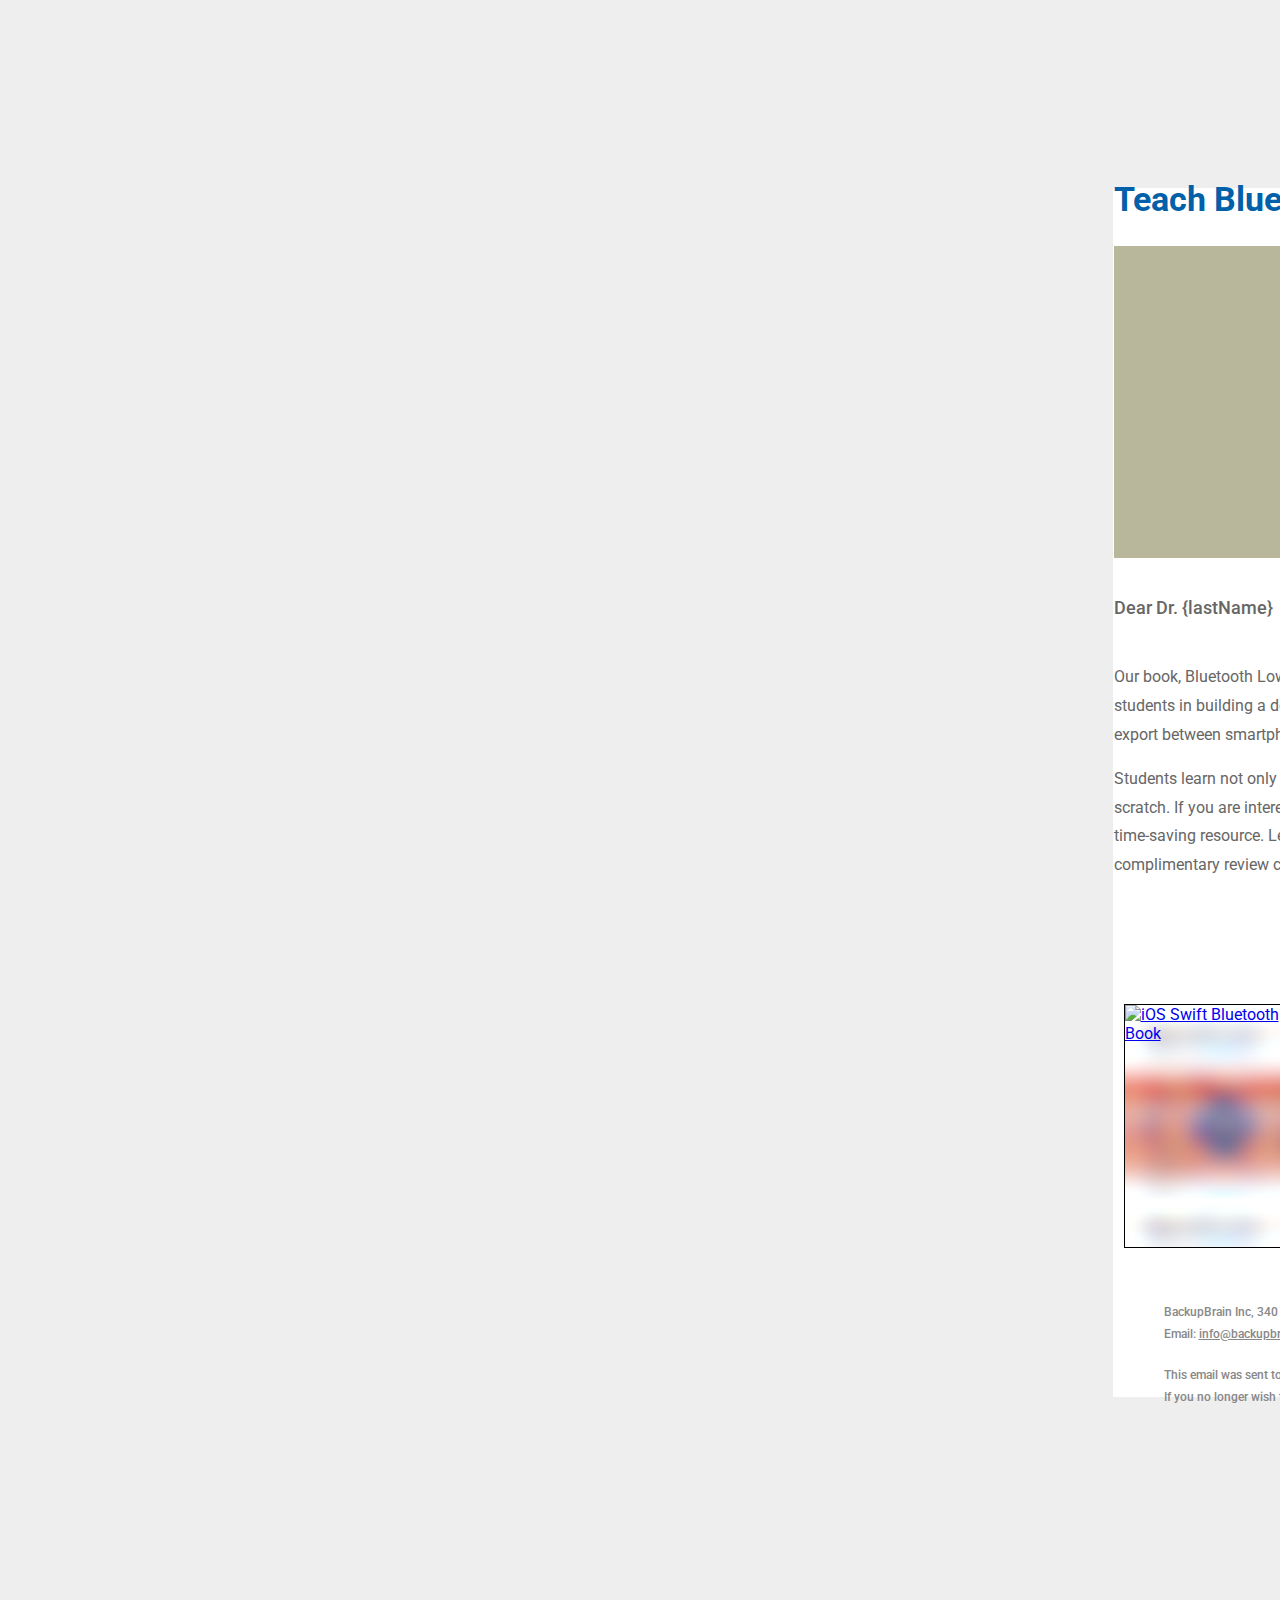
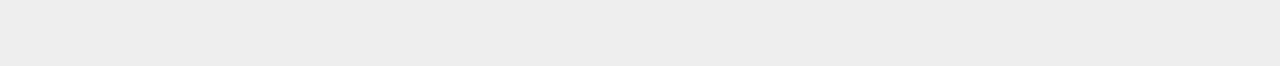
==== index.html @ 818c1b59 "almost" ====
<!DOCTYPE html>
<html>
  <head>
    <meta name="viewport" content="width=device-width, initial-scale=1" />
    <!-- <link rel="stylesheet" href="assets/styles/screen.css" /> -->
    <title>Teach Bluetooth Low Energy</title>
    <style>
      /* Import fonts */
@import url("https://fonts.googleapis.com/css2?family=Roboto&family=Roboto+Condensed:wght@700&display=swap");

/* Define fonts and universal styles */
* {
  font-family: "Roboto", Helvetica, Arial, sans-serif;
}
img {
  -ms-interpolation-mode: bicubic;
}

/* Body and page strictures */
body {
  background-color: #eee;
  min-height: 100vh;
}

.container {
  margin: auto;
  padding: 60px 0px;
  max-width: 650px;
}

.body {
  background-color: #fff;
  color: #666;
  margin: 0px 0px 40px 0px;
  padding-bottom: 10px;
}

.footer {
  color: #888;
  font-size: 0.7rem;
}

.message-body {
  padding: 30px 0px 20px 0px;
}

.padded-block {
  padding: 10px 50px;
}

.call-to-action {
  padding: 15px 0px 20px 0px;
  text-align: center;
}

/* Text styles */
/* h1 {
  font-family: "Roboto Condensed", Helvetica, Arial, sans-serif;
  color: #0060a9;
} */

p {
  margin: 0px 0px;
  margin-bottom: 15px;
  line-height: 1.8;
}
p:last-child {
  margin-bottom: 0px;
}

/** Links and buttons */
.footer a {
  color: #888;
}

/* .button {
  text-decoration: none;
  background-color: #17bec4;
  color: #fff;
  display: inline-block;
  padding: 15px 60px;
  cursor: pointer;
} */
.button:hover {
  background-color: #0e8f94;
}
.button:active {
  background-color: #025457;
}

/* Hero image */

/* .hero {

} */

/* Books */

/* .books {
  padding: 20px 0px 30px 0px;
  display: flex;
  flex-direction: row;
  justify-content: space-between;
} */

/* .book {
  aspect-ratio: 35/44;
  border: 1px solid #000;
  width: 30%;
  background-repeat: none;
  background-size: contain; 
}

/*
This trick loads a small blurry image as the background-image
while we wait for a larger image to load.
This technique is called a "blur hash"
*/
.book-ios {
  background-image: url("data:https://github.com/soricine/email4book/blob/main/4-4.png?raw=true;base64,iVBORw0KGgoAAAANSUhEUgAAACAAAAAgCAYAAABzenr0AAAAAXNSR0IArs4c6QAABylJREFUWEedV02PHVcRPXU/unvG37GdP8uOBUhZQVZJECKBBQjECvEHECsW7PgDJDJy7Iwdj2fmdd97q9Cp6h7bbJD8Rlf95nX3rVOnqk7VFTMzfOSHL8pHvnu8Jh8DQAEcqA8AvH4MmA8AcONuCjOFiCHJsamA91TFlxvnPRHIbpk88g7/zSIo7uL/g2QQs2H0p/[base64]/g4ykPMJX4TaytkT1DMfrAGAom5f4YZKfZAQRxvjwEBLcXm3hmE3CUb6LxvUzdlm9JU0GZkTYPwbN/+29MIqXxXQcC4a1eRf17nkUVcLG6PBmPmrcjK/ar68jhskWieq3uxglg+8ffPQrvABzoInj00jx5BNbdifA6AakIJEc1+Ifg1BMr6PXyCABepjsAYf0nMmWQt3/+rYdAh0G7Yqg6PZZZAoBRiNw475uD8CDSMAHU7DrBPEmsBrLABCZqssm/3TivHkihxhgkKeT1Fz8z974pRhvoNASDFgFqgHAP+PvKZwxjiFeClgKroXYlCaoZKhTFQkm5HMJ7ALx2PEcMKRnk5ec/CQCboq+sAkUnI2SgkmKG20AZG5thW4FTS7gZBasUaM4oOWHJwHlWnOWBKSlKdnF4jwHGMUqSCprJIPPn+y9/yt7jm7dV0dxDgzLBSFOJzOYzVOjrLeFyTXizFVyN7LpQk+BuMTyYDPcmxfmkqNWQCIIQ3IB5fiRQwhNS3kP3/He/9NzoDWj0sEU1eBJlQ07MOkE3walnXG4Jr7eEizXhsgmaCiYB7hfg0Qw8XIB7i2GZFTVHwzkAEIfYOwDeS/7zx187gNaBtRFI6ABltYgiJTKXsFrBZS9hnCCa4crZAioEd4rg4ZzwcBE8ODPcWxRLGSjiDSCSfIRqUB/YY7xRPvvTN8Yut3XG1jwEYh0VA5VZmgTNSPeEV63ihy3jVQMu+0Ab6oqZIZhzxp2p4OGS8OjM8HBR3K0dk3QH0DvQe3RTT69svuS73//[base64]/hkGbg7Nc8BastpFayrAIMDi+LO1HE2Dch3X35mRMgRYKUOdG46kIsi18iBrgU3a8Wbm4qLU/E8uBiCSwCbBKX3xfC4Gj6dFU/OFfeXjoUGEHm1rkBbo3POxXA+K5ZJIc9+9XOvEj60beotmRMSWEKFahUa3yg+a8GbteJiq3g5Cl5Zwo2xCgyP0sCnpePpMvDobODOElpAKfK9V3MVpVzPPjEJpgmQ519/5kpImtqm2DgTUBmPhpFYhHDqWs+4bhVv+oSLUfF6FJyUE7DigXQ8rh2fzD1KcDZvVgTAvb28CcCH1oQ6ZZSaIC/+8HnoRFds20Br6ok4jqYhMWhQj1QzmhZca8VbrbjS4kJEzTjDwL0ycLcqzmdDpXc5BhY2ODY6DuA+PVEDODGXDLn4yzc7AwTQ0QhiDKju46cYCjudjyYcxQo6MjbLaPzfxDtggWESw1SAWoFSBImNTNiRzcUtBteYsKhC3kV//NtfHQBj37bu54LeORMGAB4ykiRfHK+pC5yGKM/RXKPl0xJ1zs8LHMk4EbGR8dGjI0Y72A82ceqRq3/9MwC0jq2RgYaxAzg6V0oZSWK+99PQfh5gk9onO1c4TksE58OKdzxeY4A5gCrZiBYVc9T6/NkeghHe+8mIo88+lLJzJXauAMCGuk9kMdPdbn4czOK0RMNxejpOaJThCIf/HVPTaM0B0GuGoLf3APgGbJ27cclxTDuo3/04BtO9ccbAQXrJlAPYw+VOH8b3jnuM5YMH08FuSOnsvrWPWcxYAti59OfYvvcr96QNcsMDKRe7HAGEuQ+v/zul/xd+BgjkuL7amwAAAABJRU5ErkJggg==");
}

.book-android {
  background-image: url("data:https://github.com/soricine/email4book/blob/main/3-3.png?raw=true;base64,iVBORw0KGgoAAAANSUhEUgAAACAAAAAgCAYAAABzenr0AAAAAXNSR0IArs4c6QAACApJREFUWEedl7uObFcRhr9aa+1LX6Zn+syRQAKByEmRiYh4AZAIICVzQMAD8DYIiQADhsgQWDKChMAgIXFJsISQ7TOXnr7s3ntdCtXaPfggkdjdWtMzo96r/qr6q+ovUVXls77sSTvus14A8pkBFNByASAgHpBPD0RU4yUCl9tSoeQyX24vEXAORSg4ipphwX6x71Sb9TsgTnAevJvP/wf0esDVIrCzK9GYOY+JccykWLDMOLELHThBzTiCJcyO2KmwZrfVPiwSTvBBaIKjDY7gHCKXHNVntZ7n8ImWOyUr53PkeIqchsg0pWrFe4cPDmcREPNeagQs7252ujpvfxdz4gIgNI6uDfRtoAke7zxqzxYoNXK5xtOeEi17JRdO58j+MHI8Ta8BEJrGI/8DwCEqNTreDM7+k7VCqFxoWk/[base64]/a/6KkLMBMJcd7sKDuQwt+0bCguH1HoKXSuK5PxjldCagOWbG7Rjmu8c/q6EvZJJkiuR6mflWg1zDLpRsAD5pPubwf0l4KcFaila19Uj9rOVibcMAzLn6XwB//eePZwBSyK5QKrTqFlI8FI9mR64MNi9yJYyotaX5/uq28aTWpqXN/tQZgEgtz+ceYtUnRXH1gLz3px9UANnlGYC3UEolmmhAcqjem92cEzlHSo5ISUagGicRj/gwh8QL4s24pcNibACsiVkqDYkgWfHZABTk7T98zXoTyWWSSyQptUVAwJW2HkqoaUhJSSmRpkSJGU3zJLI6d43gWsW3ER8GnB9w7lyjqfQUWaDaQva4DC5lXM7IT9/7aq3DKMpEJtafZ9AB0YTXDtENpVyR4oppWjAODdPgiaPUjupCoekj7WKiWxxpux0h/BvvDzU7cwqssF5AWSIp4KIiuRiAb9W5ExFGhUkTSUfQI45hrnVdUsoNMd5wHtYcDz2nvWc8zo3FN5lunVhdRZbrkeVioGuPBH9E3FgpXwgoDZobJDlcAkmK/Ox3b1pjJBZfAYwlk/UMHHBywhndWZHSlvO45XS84rBrOTw6zodCTpnQZhabwvo6c7XJrNcji26gbU54f67lOU/SZu4jWXCp4IzMb7/[base64]/LqrufpLpN2B5phR6MDoQ349Zp2u2a9bbjZJq43B9bLHa0/1k4a05IpGZdsiI10fkcb7pBfvvMNLaXhnBaMuSFZaMI9bfN3mvBxBTBMb/Bw+Aof3b/kw1cdT3eRstvRjXe0esS3LW61pdluWL9oeHEb2V4/cbW8pw0HSm6ZpmvGuKZkX9PStx/TNx8gv/jNG5pr/nvGFMgacf6ONrxPCFY6LcP0dR6PX+ajh5d8dNfxdJ/JTwfCeUdTzoiN3NWabrvg+tZxeztye71jvbyjdSdyXlQCj9MMoAkDy/YVffsB8ta731QLy5QbJuv3moA9wd/j3Z6iN4zpCzwNn+dh/4L7xwX7nTA+JcpphJTQAGHlWW4dL24TL7cD26sd635HcBMpdZynDeO0rFXQ+Ill80TfPCJv/f7balIrFSOblaNpgRGsEoi1dGLZcI4vOAzXHI4rjvuW095xPipTtPZdaFeZzU3k9sa8P3G9OrBojnjJpBwYY09MXeVAI5k+TLR+RH7+x+9WRZDUjEPKpQqSXCKqBsb6eEcqa2K6qmE8nRYcDy2no+McleIy3WJiszmz3QzcrAbW/[base64]/uGztM1mUh1yB/+8aMLgEIsmalGwGa/iQ/Tg3JRN6YP500gF0eKnpRmoWIvH5QmKKGxnUAIBtpESd1rbDTbxMkVQE6Qk9Qjf/[base64]/XlIkyfF9sK4PX1vObeys8uslAG6rb5LO7nfWIWl8+6+bWN+DkKn2ZL/g/lNjocEqVsjAAAAABJRU5ErkJggg==");
}

.book-nrf {
  background-image: url("data:https://github.com/soricine/email4book/blob/main/2-2.png?raw=true;base64,iVBORw0KGgoAAAANSUhEUgAAACAAAAAgCAYAAABzenr0AAAAAXNSR0IArs4c6QAABwxJREFUWEfNl8uOZEcRhr+8nFNVXdUXprksWLDiKdiw5CW8hCVvwsoSF8lIlhA7VgiJF2BvDbAwFhKSJSxb2J4Zd9flnLyhP/KcdgvsNdRMqrrqZGX88UfEH5Gutdb4H77c/x0A0VFpNCqOhjN2+l96JsJsVT0HZxscznnA9y/6f31afv/1FLvaWqtAojDNM2meKaUYDO8hBJ3WYdTaqLWDcA28k+GOwsCZZYf3geADMUZCCHgBtOd2irm3fnJTS63IeJ45ny9cLhMlZdsQvCMGj5wzZlql1QbNmXHvPE7G3ZfHyu8QIkMYGIeRGAe8PHGd1UqBVnGus+tymwzAJU+cT2fO54mckqwRvA7z+CAPRb25b/54GfLhyftixzeENsp4HBmHDYMABL8EVbvEbkHfeBHWWm76ItMZmC4Tac4GQHEVet93LiQ3i61H1Mozr62sAJz3xBgYhtFAKAw9GzoDXwJQ4A3AWoaJWibmaSanQi0yKIoVgh5r0WbI+xNc6590go7TcsEZa3GIODMe/iMDe36t6xmARiuZlBIlF4r2WNb0OK8J5w1Ez27XHG1ZVYlgqe8sZCF6XPDd+f966XABabhL7hzI45wzORdyKZbxi5mnZDPDZmcpT+WjDBuIXo7a4JQaCxCFz8CuJalEdgsDSsQPPpkNQan1yXipxUpNP+vZ3uu8H7W+FgFdK0pAnpWimFD1KH1UyUvCPcsFVUTD/e7l5wYglcqciy2BcVTEYFQp+p4LAlT0xGLeATirijVHOzd1ESSxFaUlOsdC16vIUlFOa/dP//hh04dTrjzMmYecSbUwuMohwD46NrFXQ26eqTkuBWajvxGkF/JwUczavBWZlaNzbDxsfWP0lbCIUG7Nfj9XufSb95u5lApMGVSCUkJXYABGB6NJosWa4kA6lVR7C/+iwFCIc0uAZ0uSua4ls9eykWzwq790APMCYEqQBaDC0DAXBEBcimwZvzS41O6CQMi49oyxrxg6GNPpxbhp99p4RV9/5PjlS0kcZB2YOwu5S7GVsB0cFMSefanCKcMxwamAdExe7wbYj/19IxBrD1mMCsCawyZqS8r+4Nd/[base64]/jCwC13ew9cwgkFyjN4+bGMM2M50eG8yvi5TPc/JpaZmobKfEOtveEwx3x+sC43xDFgopC6lcq6nvGgsQzgtP60S/ea+rxLRXanKl56WtqwdFTXaBWbxnvTzPh9MhwfE24fIpPn9PymdoGir+j7r5JONwz3tywvd6x2UUGhaEptAJQ+1AjWYz9fPf9t1+2UhvHufCvuVA1jChgoXEbHXspobre3MjnRHk8wfEN7viKdn5Fnk881ECKN7C/h9t7vnt3w/3NFTe7wC7CULOxKydVtUUtfAgdAG//VdrYa3oqIAASIl96oqwjmSpTz08TPB7h4Qt4fIDTpYvTdg83t/CNO7i7hustYRv4nm9c1UzImZqq6dcUAnOM5EEAfv63RQkXMZIgmQ5k8GJimSdUxIJ/yR3Ewxm+OMFJ0xOw3cLtHu4OcHPVNWHoo5gvmV0uTOq4ykIlxqDyDrgX7/y9narOXQBIksVCzV0NxYJERXHTj7XPQMxwnPvfKu7NAIetec5+A9vYu5DQlUoolSIHpI69y9lyP/ztP1QhTLnymCqfzYVPDMAyuQS4jnAXPDunfFDfqKS58DAVPlboxI4ESyB2oxl/MQZeeMdOUbSZrXfAJDUPjqLWEhzuJ7//sFU9yJUpVS6pMKUuRprixFYMjhjVll2PiObFUm2IUbpknJVtFaVDIAyBIXgGp8lRo1sXIdkxFVxEyIToZ3/6p80eApBSYU7F/tb8L7Y00WjEktxrTH8ayZa7gV1YmiTW9fLS7KBBVsZtbO+DTL/YNJuGmi/27nzF/eGDT00HcukAUuqxUiXaLCivBWDtsM9mwuVOtBze7wfrLckGdwOwtucuwc3JuMKrHCu4918/NolDMQAay6rlX2+VfcK12bJfASyr1Tv662nSW+ZBE/o+ytkwG/okZbPZ0gMMQK+y1gru0eahniAy/hyAyBPtKwOi3+b7JaZLZ1lwrBOj3td/ArGU8XJ17CzJuECU5/eC7lPP/eX6tQw6XzVY95p8PqR+9a6v/7bfkP4NatNjT+2+Ty8AAAAASUVORK5CYII=");
}

      </style>
  </head>
  <body
   style="
   display: flex;
   width: 1755px;
   height: 1479px;
   padding: 60px 553px 111px 552px;
   justify-content: center;
   align-items: center;" 
      >
    <div class="container" 
    style=
    "color: #666;
    margin: 0px 0px 40px 0px;
    padding-bottom: 10px;"
    >
      <div class="body" style="
      background-color: #fff;
      display: flex;
      width: 650px;
      height: 1199px;
      flex-direction: column;
      justify-content: center;
      align-items: center;
      flex-shrink: 0;
      ">
      
          <table  style=" color: #0060a9 ;">
            <tr>
            <td>  
              <h1 style=" 
                font-size: 34px;
                font-style: normal;
                font-weight: 700;
                line-height: normal; 
                display: flex;
                width: 549px;
                flex-direction: column;
                flex-shrink: 0;
                font-family: Roboto, Helvetica, Arial, sans-serif,Open Sans Condensed;"> 
                Teach Bluetooth Low Energy</h1>
            </td>
          </tr>
              <tr>
                <td>
                <div style=" 
                   font-family: Roboto, Helvetica, Arial, sans-serif,Open Sans Condensed;
                   height: 312px;
                    background-color: #b9b79b;
                    background-image: url(https://raw.githubusercontent.com/soricine/email4book/main/1.jpg);
                    background-position: center center;
                    background-repeat: no-repeat;
                    background-size: cover;
                  ">
                </div>
            </td>
             </tr>
          <tr>
          <td>  
            <div class="message-body"
             style="  margin: 0px 0px;
              margin-bottom: 15px;
              line-height: 1.8;
              display: flex;
              width: 550px;
              flex-direction: column;
              flex-shrink: 0;
              color: #666;
              font-size: 18px;
              font-style: normal;
              font-weight: 500;
              line-height: 30px;
              "
              >
              
            <p style="  color: #666; font-family: Roboto, Helvetica, Arial, sans-serif;">
              Dear Dr. {lastName}</p>
            </td>
          </tr>
          <tr>
            <td>
            <p style="  color: #666; font-family: Roboto, Helvetica, Arial, sans-serif;">
              Our book, Bluetooth Low Energy, covers theory and implementation
              step-by-step, and guides students in building a demo BLE project
              on their smartphone. BLE is vital for easy data export between
              smartphones, tablets, and smart devices.
            </p>
            <p style="  color: #666; font-family: Roboto, Helvetica, Arial, sans-serif;" >
              Students learn not only the Bluetooth LE protocol but also learn
              to build a mobile app from scratch. If you are interested in
              incorporating BLE in your curriculum, our book can be a
              time-saving resource. Let us know if you are interested, we'd be
              happy to provide a complimentary review copy.
            </p>
          </div>
          </td>
          </tr>
          <tr>
            <td>
          <div style=" padding: 15px 0px 20px 0px; text-align: center;">
            <a class="button" 
                style="
                text-decoration: none;
                background-color: #17bec4;
                color: #fff;
                display: inline-block;
                padding: 15px 60px;
                cursor: pointer;
                color: #FFF;
                text-align: center;
                font-size: 18px;
                font-family: Roboto;
                font-style: normal;
                font-weight: 500;
                line-height: normal;
                font-family: Roboto, Helvetica, Arial, sans-serif;"
            target="_blank" href="#">Browse Books</a>
          </div>
          </td>
          </tr>
          <tr>
            <td>
          <div class="books"
             style=" 
             padding: 20px 0px 30px 0px;
             display: flex;
             flex-direction: row;">
             <table>
              <tr>
              <div class="book-ios"
                    style="
                    aspect-ratio: 35/44;
                    border: 1px solid #000;
                    width: 30%;
                    background-repeat: none;
                    background-size: contain;
                    margin: 10px;"
                  >
              <a
                href="https://backupbrain.co/titles/bluetooth-low-energy-in-ios-swift/"
                alt="Open iOS Swift Book"
                target="_blank"
                ><img
                  src="https://raw.githubusercontent.com/soricine/email4book/main/3.jpg"
                  width="100%"
                  height="100%"
                  alt="iOS Swift Bluetooth Book"
              /></a>
            </div>
            </tr>
            <tr>
            <div class="book-android"
                style="
                  aspect-ratio: 35/44;
                  border: 1px solid #000;
                  width: 30%;
                  background-repeat: none;
                  background-size: contain;
                  margin: 10px;"
                >
                  <a
                    href="https://backupbrain.co/titles/bluetooth-low-energy-in-android-java/"
                    alt="Open Android Java Swift Book"
                    target="_blank"
                    ><img
                      src="https://raw.githubusercontent.com/soricine/email4book/main/4.jpg"
                      width="100%"
                      height="100%"
                      alt="Android Java Bluetooth Book"
                  /></a>
                </div>
                </tr>
              <tr>  
                  <div class="book-nrf"
                    style="
                      aspect-ratio: 35/44;
                      border: 1px solid #000;
                      width: 30%;
                      background-repeat: none;
                      background-size: contain;
                      margin: 10px;"
                    >
                      <a
                        href="https://backupbrain.co/titles/bluetooth-low-energy-in-c-with-nrf/"
                        alt="Open nRF Microcontroller Bluetooth Book"
                        target="_blank"
                        ><img
                          src="https://raw.githubusercontent.com/soricine/email4book/main/2.jpg"
                          width="100%"
                          height="100%"
                          alt="nRF Microcontroller Bluetooth Book"
                      /></a>
                    </div>
                   </tr>
              </table>      
          </div>
        </div>
      </div>
      </td>
      </tr>
      <tr>
        <td>
      <div class="footer">
        <div class="padded-block" 
        style="color: #888;
            display: flex;
              width: 548px;
              flex-direction: column;
              flex-shrink: 0;
                font-size: 12px;
                font-style: normal;
                font-weight: 500;
                line-height: 16px;
                font-family: Roboto, Helvetica, Arial, sans-serif;">
          <p>
            BackupBrain Inc, 340 S Lemon Ave #9953, Walnut CA 91789 USA.
            <br />
            Email: <a href="mailto:info@backupbrain.org">info@backupbrain.co</a>
          </p>
        </div>
        <div class="padded-block" 
        style="color: #888;
                font-size: 12px;
                font-family: Roboto;
                font-style: normal;
                font-weight: 500;
                line-height: 16px;
                font-family: Roboto, Helvetica, Arial, sans-serif;">
          <p>
            This email was sent to you because your address was given to us.
            <br />
            If you no longer wish to receive marketing emails from us, please
            <a href="#" target="_blank">click here to unsubscribe</a>.
          </p>
        </div>
      </table>
      </div>
    </div>
  </body>
</html>
---- assets/styles/screen.css ----
/* Import fonts */
@import url("https://fonts.googleapis.com/css2?family=Roboto&family=Roboto+Condensed:wght@700&display=swap");

/* Define fonts and universal styles */
* {
  font-family: "Roboto", Helvetica, Arial, sans-serif;
}
img {
  -ms-interpolation-mode: bicubic;
}

/* Body and page strictures */
body {
  background-color: #eee;
  min-height: 100vh;
}

.container {
  margin: auto;
  padding: 60px 0px;
  max-width: 650px;
}

.body {
  background-color: #fff;
  color: #666;
  margin: 0px 0px 40px 0px;
  padding-bottom: 10px;
}

.footer {
  color: #888;
  font-size: 0.7rem;
}

.message-body {
  padding: 30px 0px 20px 0px;
}

.padded-block {
  padding: 10px 50px;
}

.call-to-action {
  padding: 15px 0px 20px 0px;
  text-align: center;
}

/* Text styles */
h1 {
  font-family: "Roboto Condensed", Helvetica, Arial, sans-serif;
  color: #0060a9;
}

p {
  margin: 0px 0px;
  margin-bottom: 15px;
  line-height: 1.8;
}
p:last-child {
  margin-bottom: 0px;
}

/** Links and buttons */
.footer a {
  color: #888;
}

.button {
  text-decoration: none;
  background-color: #17bec4;
  color: #fff;
  display: inline-block;
  padding: 15px 60px;
  cursor: pointer;
}
.button:hover {
  background-color: #0e8f94;
}
.button:active {
  background-color: #025457;
}

/* Hero image */

.hero {
  height: 312px;
  background-color: #b9b79b;
  background-image: url(https://raw.githubusercontent.com/soricine/email4book/main/1.jpg);
  background-position: center center;
  background-repeat: no-repeat;
  background-size: cover;
}

/* Books */

.books {
  padding: 20px 0px 30px 0px;
  display: flex;
  flex-direction: row;
  justify-content: space-between;
}

.book {
  /* set width proportional to the height */
  aspect-ratio: 35/44;
  border: 1px solid #000;
  width: 30%;
  background-repeat: none;
  background-size: contain;
}

/*
This trick loads a small blurry image as the background-image
while we wait for a larger image to load.
This technique is called a "blur hash"
*/
.book-ios {
  background-image: url("[data-uri]");
}

.book-android {
  background-image: url("[data-uri]");
}

.book-nrf {
  background-image: url("[data-uri]");
}
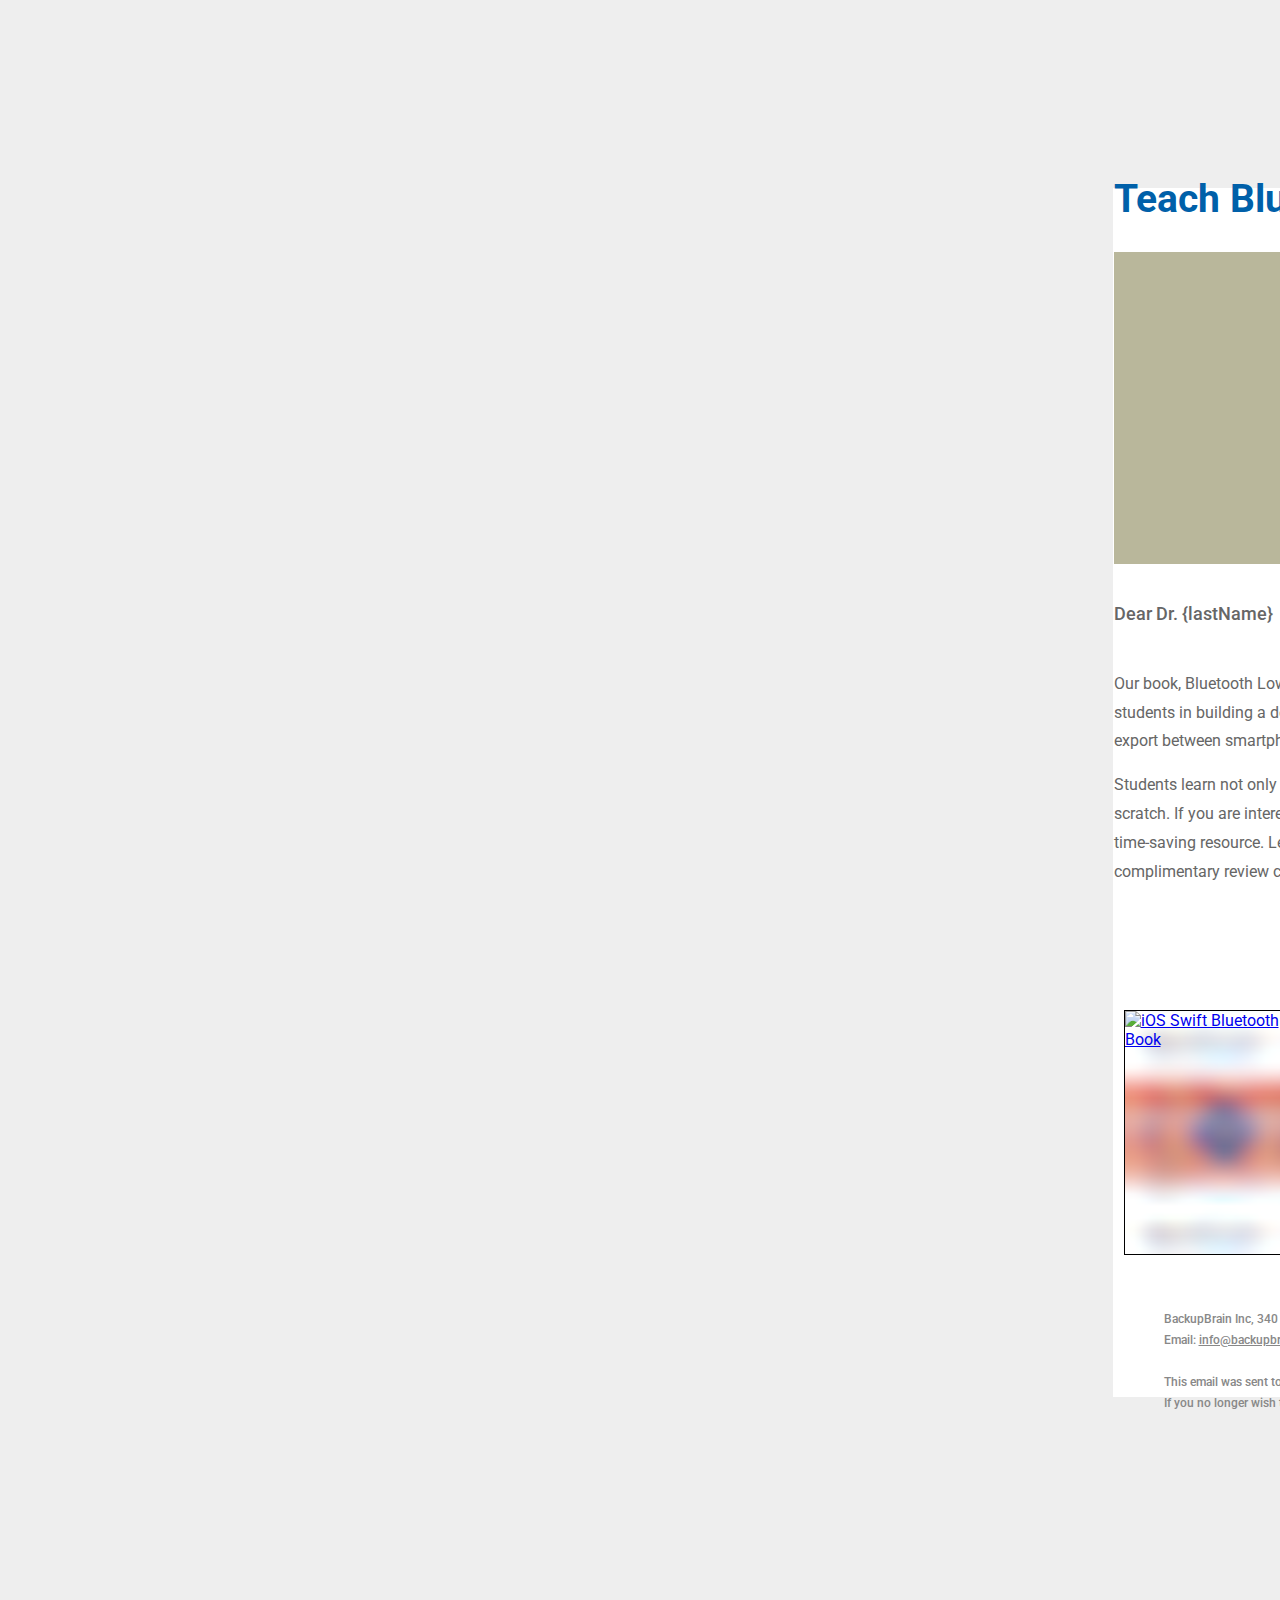
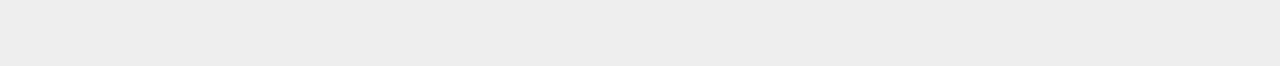
==== commit a4a80075: "wis" ====
--- a/index.html
+++ b/index.html
@@ -160,7 +160,7 @@
             <tr>
             <td>  
               <h1 style=" 
-                font-size: 34px;
+                font-size: 39px;
                 font-style: normal;
                 font-weight: 700;
                 line-height: normal; 
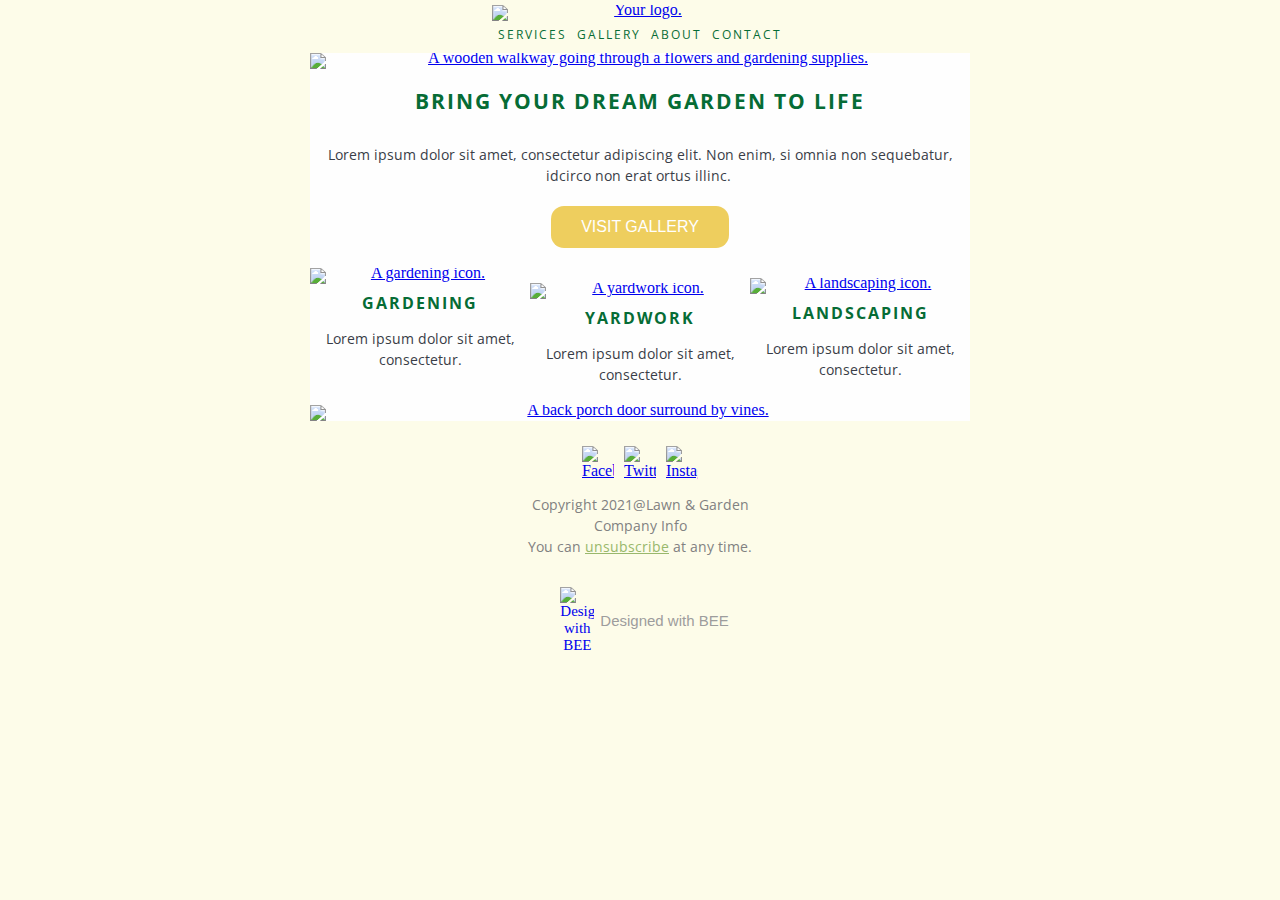
==== commit 993f3ff2: "newBR" ====
--- a/index.html
+++ b/index.html
@@ -1,371 +1,414 @@
 <!DOCTYPE html>
-<html>
-  <head>
-    <meta name="viewport" content="width=device-width, initial-scale=1" />
-    <!-- <link rel="stylesheet" href="assets/styles/screen.css" /> -->
-    <title>Teach Bluetooth Low Energy</title>
-    <style>
-      /* Import fonts */
-@import url("https://fonts.googleapis.com/css2?family=Roboto&family=Roboto+Condensed:wght@700&display=swap");
-
-/* Define fonts and universal styles */
-* {
-  font-family: "Roboto", Helvetica, Arial, sans-serif;
-}
-img {
-  -ms-interpolation-mode: bicubic;
-}
-
-/* Body and page strictures */
-body {
-  background-color: #eee;
-  min-height: 100vh;
-}
-
-.container {
-  margin: auto;
-  padding: 60px 0px;
-  max-width: 650px;
-}
-
-.body {
-  background-color: #fff;
-  color: #666;
-  margin: 0px 0px 40px 0px;
-  padding-bottom: 10px;
-}
-
-.footer {
-  color: #888;
-  font-size: 0.7rem;
-}
-
-.message-body {
-  padding: 30px 0px 20px 0px;
-}
-
-.padded-block {
-  padding: 10px 50px;
-}
-
-.call-to-action {
-  padding: 15px 0px 20px 0px;
-  text-align: center;
-}
-
-/* Text styles */
-/* h1 {
-  font-family: "Roboto Condensed", Helvetica, Arial, sans-serif;
-  color: #0060a9;
-} */
-
-p {
-  margin: 0px 0px;
-  margin-bottom: 15px;
-  line-height: 1.8;
-}
-p:last-child {
-  margin-bottom: 0px;
-}
-
-/** Links and buttons */
-.footer a {
-  color: #888;
-}
-
-/* .button {
-  text-decoration: none;
-  background-color: #17bec4;
-  color: #fff;
-  display: inline-block;
-  padding: 15px 60px;
-  cursor: pointer;
-} */
-.button:hover {
-  background-color: #0e8f94;
-}
-.button:active {
-  background-color: #025457;
-}
-
-/* Hero image */
-
-/* .hero {
-
-} */
-
-/* Books */
-
-/* .books {
-  padding: 20px 0px 30px 0px;
-  display: flex;
-  flex-direction: row;
-  justify-content: space-between;
-} */
-
-/* .book {
-  aspect-ratio: 35/44;
-  border: 1px solid #000;
-  width: 30%;
-  background-repeat: none;
-  background-size: contain; 
-}
-
-/*
-This trick loads a small blurry image as the background-image
-while we wait for a larger image to load.
-This technique is called a "blur hash"
-*/
-.book-ios {
-  background-image: url("data:https://github.com/soricine/email4book/blob/main/4-4.png?raw=true;base64,iVBORw0KGgoAAAANSUhEUgAAACAAAAAgCAYAAABzenr0AAAAAXNSR0IArs4c6QAABylJREFUWEedV02PHVcRPXU/unvG37GdP8uOBUhZQVZJECKBBQjECvEHECsW7PgDJDJy7Iwdj2fmdd97q9Cp6h7bbJD8Rlf95nX3rVOnqk7VFTMzfOSHL8pHvnu8Jh8DQAEcqA8AvH4MmA8AcONuCjOFiCHJsamA91TFlxvnPRHIbpk88g7/zSIo7uL/g2QQs2H0p/[base64]/g4ykPMJX4TaytkT1DMfrAGAom5f4YZKfZAQRxvjwEBLcXm3hmE3CUb6LxvUzdlm9JU0GZkTYPwbN/+29MIqXxXQcC4a1eRf17nkUVcLG6PBmPmrcjK/ar68jhskWieq3uxglg+8ffPQrvABzoInj00jx5BNbdifA6AakIJEc1+Ifg1BMr6PXyCABepjsAYf0nMmWQt3/+rYdAh0G7Yqg6PZZZAoBRiNw475uD8CDSMAHU7DrBPEmsBrLABCZqssm/3TivHkihxhgkKeT1Fz8z974pRhvoNASDFgFqgHAP+PvKZwxjiFeClgKroXYlCaoZKhTFQkm5HMJ7ALx2PEcMKRnk5ec/CQCboq+sAkUnI2SgkmKG20AZG5thW4FTS7gZBasUaM4oOWHJwHlWnOWBKSlKdnF4jwHGMUqSCprJIPPn+y9/yt7jm7dV0dxDgzLBSFOJzOYzVOjrLeFyTXizFVyN7LpQk+BuMTyYDPcmxfmkqNWQCIIQ3IB5fiRQwhNS3kP3/He/9NzoDWj0sEU1eBJlQ07MOkE3walnXG4Jr7eEizXhsgmaCiYB7hfg0Qw8XIB7i2GZFTVHwzkAEIfYOwDeS/7zx187gNaBtRFI6ABltYgiJTKXsFrBZS9hnCCa4crZAioEd4rg4ZzwcBE8ODPcWxRLGSjiDSCSfIRqUB/YY7xRPvvTN8Yut3XG1jwEYh0VA5VZmgTNSPeEV63ihy3jVQMu+0Ab6oqZIZhzxp2p4OGS8OjM8HBR3K0dk3QH0DvQe3RTT69svuS73//[base64]/hkGbg7Nc8BastpFayrAIMDi+LO1HE2Dch3X35mRMgRYKUOdG46kIsi18iBrgU3a8Wbm4qLU/E8uBiCSwCbBKX3xfC4Gj6dFU/OFfeXjoUGEHm1rkBbo3POxXA+K5ZJIc9+9XOvEj60beotmRMSWEKFahUa3yg+a8GbteJiq3g5Cl5Zwo2xCgyP0sCnpePpMvDobODOElpAKfK9V3MVpVzPPjEJpgmQ519/5kpImtqm2DgTUBmPhpFYhHDqWs+4bhVv+oSLUfF6FJyUE7DigXQ8rh2fzD1KcDZvVgTAvb28CcCH1oQ6ZZSaIC/+8HnoRFds20Br6ok4jqYhMWhQj1QzmhZca8VbrbjS4kJEzTjDwL0ycLcqzmdDpXc5BhY2ODY6DuA+PVEDODGXDLn4yzc7AwTQ0QhiDKju46cYCjudjyYcxQo6MjbLaPzfxDtggWESw1SAWoFSBImNTNiRzcUtBteYsKhC3kV//NtfHQBj37bu54LeORMGAB4ykiRfHK+pC5yGKM/RXKPl0xJ1zs8LHMk4EbGR8dGjI0Y72A82ceqRq3/9MwC0jq2RgYaxAzg6V0oZSWK+99PQfh5gk9onO1c4TksE58OKdzxeY4A5gCrZiBYVc9T6/NkeghHe+8mIo88+lLJzJXauAMCGuk9kMdPdbn4czOK0RMNxejpOaJThCIf/HVPTaM0B0GuGoLf3APgGbJ27cclxTDuo3/04BtO9ccbAQXrJlAPYw+VOH8b3jnuM5YMH08FuSOnsvrWPWcxYAti59OfYvvcr96QNcsMDKRe7HAGEuQ+v/zul/xd+BgjkuL7amwAAAABJRU5ErkJggg==");
-}
-
-.book-android {
-  background-image: url("data:https://github.com/soricine/email4book/blob/main/3-3.png?raw=true;base64,iVBORw0KGgoAAAANSUhEUgAAACAAAAAgCAYAAABzenr0AAAAAXNSR0IArs4c6QAACApJREFUWEedl7uObFcRhr9aa+1LX6Zn+syRQAKByEmRiYh4AZAIICVzQMAD8DYIiQADhsgQWDKChMAgIXFJsISQ7TOXnr7s3ntdCtXaPfggkdjdWtMzo96r/qr6q+ovUVXls77sSTvus14A8pkBFNByASAgHpBPD0RU4yUCl9tSoeQyX24vEXAORSg4ipphwX6x71Sb9TsgTnAevJvP/wf0esDVIrCzK9GYOY+JccykWLDMOLELHThBzTiCJcyO2KmwZrfVPiwSTvBBaIKjDY7gHCKXHNVntZ7n8ImWOyUr53PkeIqchsg0pWrFe4cPDmcREPNeagQs7252ujpvfxdz4gIgNI6uDfRtoAke7zxqzxYoNXK5xtOeEi17JRdO58j+MHI8Ta8BEJrGI/8DwCEqNTreDM7+k7VCqFxoWk/[base64]/a/6KkLMBMJcd7sKDuQwt+0bCguH1HoKXSuK5PxjldCagOWbG7Rjmu8c/q6EvZJJkiuR6mflWg1zDLpRsAD5pPubwf0l4KcFaila19Uj9rOVibcMAzLn6XwB//eePZwBSyK5QKrTqFlI8FI9mR64MNi9yJYyotaX5/uq28aTWpqXN/tQZgEgtz+ceYtUnRXH1gLz3px9UANnlGYC3UEolmmhAcqjem92cEzlHSo5ISUagGicRj/gwh8QL4s24pcNibACsiVkqDYkgWfHZABTk7T98zXoTyWWSSyQptUVAwJW2HkqoaUhJSSmRpkSJGU3zJLI6d43gWsW3ER8GnB9w7lyjqfQUWaDaQva4DC5lXM7IT9/7aq3DKMpEJtafZ9AB0YTXDtENpVyR4oppWjAODdPgiaPUjupCoekj7WKiWxxpux0h/BvvDzU7cwqssF5AWSIp4KIiuRiAb9W5ExFGhUkTSUfQI45hrnVdUsoNMd5wHtYcDz2nvWc8zo3FN5lunVhdRZbrkeVioGuPBH9E3FgpXwgoDZobJDlcAkmK/Ox3b1pjJBZfAYwlk/UMHHBywhndWZHSlvO45XS84rBrOTw6zodCTpnQZhabwvo6c7XJrNcji26gbU54f67lOU/SZu4jWXCp4IzMb7/[base64]/LqrufpLpN2B5phR6MDoQ349Zp2u2a9bbjZJq43B9bLHa0/1k4a05IpGZdsiI10fkcb7pBfvvMNLaXhnBaMuSFZaMI9bfN3mvBxBTBMb/Bw+Aof3b/kw1cdT3eRstvRjXe0esS3LW61pdluWL9oeHEb2V4/cbW8pw0HSm6ZpmvGuKZkX9PStx/TNx8gv/jNG5pr/nvGFMgacf6ONrxPCFY6LcP0dR6PX+ajh5d8dNfxdJ/JTwfCeUdTzoiN3NWabrvg+tZxeztye71jvbyjdSdyXlQCj9MMoAkDy/YVffsB8ta731QLy5QbJuv3moA9wd/j3Z6iN4zpCzwNn+dh/4L7xwX7nTA+JcpphJTQAGHlWW4dL24TL7cD26sd635HcBMpdZynDeO0rFXQ+Ill80TfPCJv/f7balIrFSOblaNpgRGsEoi1dGLZcI4vOAzXHI4rjvuW095xPipTtPZdaFeZzU3k9sa8P3G9OrBojnjJpBwYY09MXeVAI5k+TLR+RH7+x+9WRZDUjEPKpQqSXCKqBsb6eEcqa2K6qmE8nRYcDy2no+McleIy3WJiszmz3QzcrAbW/[base64]/uGztM1mUh1yB/+8aMLgEIsmalGwGa/iQ/Tg3JRN6YP500gF0eKnpRmoWIvH5QmKKGxnUAIBtpESd1rbDTbxMkVQE6Qk9Qjf/[base64]/XlIkyfF9sK4PX1vObeys8uslAG6rb5LO7nfWIWl8+6+bWN+DkKn2ZL/g/lNjocEqVsjAAAAABJRU5ErkJggg==");
-}
-
-.book-nrf {
-  background-image: url("data:https://github.com/soricine/email4book/blob/main/2-2.png?raw=true;base64,iVBORw0KGgoAAAANSUhEUgAAACAAAAAgCAYAAABzenr0AAAAAXNSR0IArs4c6QAABwxJREFUWEfNl8uOZEcRhr+8nFNVXdUXprksWLDiKdiw5CW8hCVvwsoSF8lIlhA7VgiJF2BvDbAwFhKSJSxb2J4Zd9flnLyhP/KcdgvsNdRMqrrqZGX88UfEH5Gutdb4H77c/x0A0VFpNCqOhjN2+l96JsJsVT0HZxscznnA9y/6f31afv/1FLvaWqtAojDNM2meKaUYDO8hBJ3WYdTaqLWDcA28k+GOwsCZZYf3geADMUZCCHgBtOd2irm3fnJTS63IeJ45ny9cLhMlZdsQvCMGj5wzZlql1QbNmXHvPE7G3ZfHyu8QIkMYGIeRGAe8PHGd1UqBVnGus+tymwzAJU+cT2fO54mckqwRvA7z+CAPRb25b/54GfLhyftixzeENsp4HBmHDYMABL8EVbvEbkHfeBHWWm76ItMZmC4Tac4GQHEVet93LiQ3i61H1Mozr62sAJz3xBgYhtFAKAw9GzoDXwJQ4A3AWoaJWibmaSanQi0yKIoVgh5r0WbI+xNc6590go7TcsEZa3GIODMe/iMDe36t6xmARiuZlBIlF4r2WNb0OK8J5w1Ez27XHG1ZVYlgqe8sZCF6XPDd+f966XABabhL7hzI45wzORdyKZbxi5mnZDPDZmcpT+WjDBuIXo7a4JQaCxCFz8CuJalEdgsDSsQPPpkNQan1yXipxUpNP+vZ3uu8H7W+FgFdK0pAnpWimFD1KH1UyUvCPcsFVUTD/e7l5wYglcqciy2BcVTEYFQp+p4LAlT0xGLeATirijVHOzd1ESSxFaUlOsdC16vIUlFOa/dP//hh04dTrjzMmYecSbUwuMohwD46NrFXQ26eqTkuBWajvxGkF/JwUczavBWZlaNzbDxsfWP0lbCIUG7Nfj9XufSb95u5lApMGVSCUkJXYABGB6NJosWa4kA6lVR7C/+iwFCIc0uAZ0uSua4ls9eykWzwq790APMCYEqQBaDC0DAXBEBcimwZvzS41O6CQMi49oyxrxg6GNPpxbhp99p4RV9/5PjlS0kcZB2YOwu5S7GVsB0cFMSefanCKcMxwamAdExe7wbYj/19IxBrD1mMCsCawyZqS8r+4Nd/[base64]/jCwC13ew9cwgkFyjN4+bGMM2M50eG8yvi5TPc/JpaZmobKfEOtveEwx3x+sC43xDFgopC6lcq6nvGgsQzgtP60S/ea+rxLRXanKl56WtqwdFTXaBWbxnvTzPh9MhwfE24fIpPn9PymdoGir+j7r5JONwz3tywvd6x2UUGhaEptAJQ+1AjWYz9fPf9t1+2UhvHufCvuVA1jChgoXEbHXspobre3MjnRHk8wfEN7viKdn5Fnk881ECKN7C/h9t7vnt3w/3NFTe7wC7CULOxKydVtUUtfAgdAG//VdrYa3oqIAASIl96oqwjmSpTz08TPB7h4Qt4fIDTpYvTdg83t/CNO7i7hustYRv4nm9c1UzImZqq6dcUAnOM5EEAfv63RQkXMZIgmQ5k8GJimSdUxIJ/yR3Ewxm+OMFJ0xOw3cLtHu4OcHPVNWHoo5gvmV0uTOq4ykIlxqDyDrgX7/y9narOXQBIksVCzV0NxYJERXHTj7XPQMxwnPvfKu7NAIetec5+A9vYu5DQlUoolSIHpI69y9lyP/ztP1QhTLnymCqfzYVPDMAyuQS4jnAXPDunfFDfqKS58DAVPlboxI4ESyB2oxl/MQZeeMdOUbSZrXfAJDUPjqLWEhzuJ7//sFU9yJUpVS6pMKUuRprixFYMjhjVll2PiObFUm2IUbpknJVtFaVDIAyBIXgGp8lRo1sXIdkxFVxEyIToZ3/6p80eApBSYU7F/tb8L7Y00WjEktxrTH8ayZa7gV1YmiTW9fLS7KBBVsZtbO+DTL/YNJuGmi/27nzF/eGDT00HcukAUuqxUiXaLCivBWDtsM9mwuVOtBze7wfrLckGdwOwtucuwc3JuMKrHCu4918/NolDMQAay6rlX2+VfcK12bJfASyr1Tv662nSW+ZBE/o+ytkwG/okZbPZ0gMMQK+y1gru0eahniAy/hyAyBPtKwOi3+b7JaZLZ1lwrBOj3td/ArGU8XJ17CzJuECU5/eC7lPP/eX6tQw6XzVY95p8PqR+9a6v/7bfkP4NatNjT+2+Ty8AAAAASUVORK5CYII=");
-}
-
-      </style>
-  </head>
-  <body
-   style="
-   display: flex;
-   width: 1755px;
-   height: 1479px;
-   padding: 60px 553px 111px 552px;
-   justify-content: center;
-   align-items: center;" 
-      >
-    <div class="container" 
-    style=
-    "color: #666;
-    margin: 0px 0px 40px 0px;
-    padding-bottom: 10px;"
-    >
-      <div class="body" style="
-      background-color: #fff;
-      display: flex;
-      width: 650px;
-      height: 1199px;
-      flex-direction: column;
-      justify-content: center;
-      align-items: center;
-      flex-shrink: 0;
-      ">
-      
-          <table  style=" color: #0060a9 ;">
-            <tr>
-            <td>  
-              <h1 style=" 
-                font-size: 39px;
-                font-style: normal;
-                font-weight: 700;
-                line-height: normal; 
-                display: flex;
-                width: 549px;
-                flex-direction: column;
-                flex-shrink: 0;
-                font-family: Roboto, Helvetica, Arial, sans-serif,Open Sans Condensed;"> 
-                Teach Bluetooth Low Energy</h1>
-            </td>
-          </tr>
-              <tr>
-                <td>
-                <div style=" 
-                   font-family: Roboto, Helvetica, Arial, sans-serif,Open Sans Condensed;
-                   height: 312px;
-                    background-color: #b9b79b;
-                    background-image: url(https://raw.githubusercontent.com/soricine/email4book/main/1.jpg);
-                    background-position: center center;
-                    background-repeat: no-repeat;
-                    background-size: cover;
-                  ">
-                </div>
-            </td>
-             </tr>
-          <tr>
-          <td>  
-            <div class="message-body"
-             style="  margin: 0px 0px;
-              margin-bottom: 15px;
-              line-height: 1.8;
-              display: flex;
-              width: 550px;
-              flex-direction: column;
-              flex-shrink: 0;
-              color: #666;
-              font-size: 18px;
-              font-style: normal;
-              font-weight: 500;
-              line-height: 30px;
-              "
-              >
-              
-            <p style="  color: #666; font-family: Roboto, Helvetica, Arial, sans-serif;">
-              Dear Dr. {lastName}</p>
-            </td>
-          </tr>
-          <tr>
-            <td>
-            <p style="  color: #666; font-family: Roboto, Helvetica, Arial, sans-serif;">
-              Our book, Bluetooth Low Energy, covers theory and implementation
-              step-by-step, and guides students in building a demo BLE project
-              on their smartphone. BLE is vital for easy data export between
-              smartphones, tablets, and smart devices.
-            </p>
-            <p style="  color: #666; font-family: Roboto, Helvetica, Arial, sans-serif;" >
-              Students learn not only the Bluetooth LE protocol but also learn
-              to build a mobile app from scratch. If you are interested in
-              incorporating BLE in your curriculum, our book can be a
-              time-saving resource. Let us know if you are interested, we'd be
-              happy to provide a complimentary review copy.
-            </p>
-          </div>
-          </td>
-          </tr>
-          <tr>
-            <td>
-          <div style=" padding: 15px 0px 20px 0px; text-align: center;">
-            <a class="button" 
-                style="
-                text-decoration: none;
-                background-color: #17bec4;
-                color: #fff;
-                display: inline-block;
-                padding: 15px 60px;
-                cursor: pointer;
-                color: #FFF;
-                text-align: center;
-                font-size: 18px;
-                font-family: Roboto;
-                font-style: normal;
-                font-weight: 500;
-                line-height: normal;
-                font-family: Roboto, Helvetica, Arial, sans-serif;"
-            target="_blank" href="#">Browse Books</a>
-          </div>
-          </td>
-          </tr>
-          <tr>
-            <td>
-          <div class="books"
-             style=" 
-             padding: 20px 0px 30px 0px;
-             display: flex;
-             flex-direction: row;">
-             <table>
-              <tr>
-              <div class="book-ios"
-                    style="
-                    aspect-ratio: 35/44;
-                    border: 1px solid #000;
-                    width: 30%;
-                    background-repeat: none;
-                    background-size: contain;
-                    margin: 10px;"
-                  >
-              <a
-                href="https://backupbrain.co/titles/bluetooth-low-energy-in-ios-swift/"
-                alt="Open iOS Swift Book"
-                target="_blank"
-                ><img
-                  src="https://raw.githubusercontent.com/soricine/email4book/main/3.jpg"
-                  width="100%"
-                  height="100%"
-                  alt="iOS Swift Bluetooth Book"
-              /></a>
-            </div>
-            </tr>
-            <tr>
-            <div class="book-android"
-                style="
-                  aspect-ratio: 35/44;
-                  border: 1px solid #000;
-                  width: 30%;
-                  background-repeat: none;
-                  background-size: contain;
-                  margin: 10px;"
-                >
-                  <a
-                    href="https://backupbrain.co/titles/bluetooth-low-energy-in-android-java/"
-                    alt="Open Android Java Swift Book"
-                    target="_blank"
-                    ><img
-                      src="https://raw.githubusercontent.com/soricine/email4book/main/4.jpg"
-                      width="100%"
-                      height="100%"
-                      alt="Android Java Bluetooth Book"
-                  /></a>
-                </div>
-                </tr>
-              <tr>  
-                  <div class="book-nrf"
-                    style="
-                      aspect-ratio: 35/44;
-                      border: 1px solid #000;
-                      width: 30%;
-                      background-repeat: none;
-                      background-size: contain;
-                      margin: 10px;"
-                    >
-                      <a
-                        href="https://backupbrain.co/titles/bluetooth-low-energy-in-c-with-nrf/"
-                        alt="Open nRF Microcontroller Bluetooth Book"
-                        target="_blank"
-                        ><img
-                          src="https://raw.githubusercontent.com/soricine/email4book/main/2.jpg"
-                          width="100%"
-                          height="100%"
-                          alt="nRF Microcontroller Bluetooth Book"
-                      /></a>
-                    </div>
-                   </tr>
-              </table>      
-          </div>
-        </div>
-      </div>
-      </td>
-      </tr>
-      <tr>
-        <td>
-      <div class="footer">
-        <div class="padded-block" 
-        style="color: #888;
-            display: flex;
-              width: 548px;
-              flex-direction: column;
-              flex-shrink: 0;
-                font-size: 12px;
-                font-style: normal;
-                font-weight: 500;
-                line-height: 16px;
-                font-family: Roboto, Helvetica, Arial, sans-serif;">
-          <p>
-            BackupBrain Inc, 340 S Lemon Ave #9953, Walnut CA 91789 USA.
-            <br />
-            Email: <a href="mailto:info@backupbrain.org">info@backupbrain.co</a>
-          </p>
-        </div>
-        <div class="padded-block" 
-        style="color: #888;
-                font-size: 12px;
-                font-family: Roboto;
-                font-style: normal;
-                font-weight: 500;
-                line-height: 16px;
-                font-family: Roboto, Helvetica, Arial, sans-serif;">
-          <p>
-            This email was sent to you because your address was given to us.
-            <br />
-            If you no longer wish to receive marketing emails from us, please
-            <a href="#" target="_blank">click here to unsubscribe</a>.
-          </p>
-        </div>
-      </table>
-      </div>
-    </div>
-  </body>
-</html>
+
+<html lang="en" xmlns:o="urn:schemas-microsoft-com:office:office" xmlns:v="urn:schemas-microsoft-com:vml">
+<head>
+<title></title>
+<meta content="text/html; charset=utf-8" http-equiv="Content-Type"/>
+<meta content="width=device-width, initial-scale=1.0" name="viewport"/><!--[if mso]><xml><o:OfficeDocumentSettings><o:PixelsPerInch>96</o:PixelsPerInch><o:AllowPNG/></o:OfficeDocumentSettings></xml><![endif]--><!--[if !mso]><!-->
+<link href="https://fonts.googleapis.com/css?family=Open+Sans" rel="stylesheet" type="text/css"/><!--<![endif]-->
+<style>
+		* {
+			box-sizing: border-box;
+		}
+
+		body {
+			margin: 0;
+			padding: 0;
+		}
+
+		a[x-apple-data-detectors] {
+			color: inherit !important;
+			text-decoration: inherit !important;
+		}
+
+		#MessageViewBody a {
+			color: inherit;
+			text-decoration: none;
+		}
+
+		p {
+			line-height: inherit
+		}
+
+		.desktop_hide,
+		.desktop_hide table {
+			mso-hide: all;
+			display: none;
+			max-height: 0px;
+			overflow: hidden;
+		}
+
+		.image_block img+div {
+			display: none;
+		}
+
+		.menu_block.desktop_hide .menu-links span {
+			mso-hide: all;
+		}
+
+		#memu-r0c0m1:checked~.menu-links {
+			background-color: #ebeaea !important;
+		}
+
+		#memu-r0c0m1:checked~.menu-links a,
+		#memu-r0c0m1:checked~.menu-links span {
+			color: #fff !important;
+		}
+
+		@media (max-width:680px) {
+			.desktop_hide table.icons-inner {
+				display: inline-block !important;
+			}
+
+			.icons-inner {
+				text-align: center;
+			}
+
+			.icons-inner td {
+				margin: 0 auto;
+			}
+
+			.image_block img.fullWidth {
+				max-width: 100% !important;
+			}
+
+			.menu-checkbox[type=checkbox]~.menu-links {
+				padding: 5px 0;
+				display: none !important;
+			}
+
+			.menu-checkbox[type=checkbox]:checked~.menu-links,
+			.menu-checkbox[type=checkbox]~.menu-trigger {
+				font-size: inherit !important;
+				max-width: none !important;
+				max-height: none !important;
+				display: block !important;
+			}
+
+			.menu-checkbox[type=checkbox]~.menu-links>a,
+			.menu-checkbox[type=checkbox]~.menu-links>span.label {
+				text-align: center;
+				display: block !important;
+			}
+
+			.menu-checkbox[type=checkbox]:checked~.menu-trigger .menu-close {
+				display: block !important;
+			}
+
+			.menu-checkbox[type=checkbox]:checked~.menu-trigger .menu-open {
+				display: none !important;
+			}
+
+			.social_block.desktop_hide .social-table {
+				display: inline-block !important;
+			}
+
+			.row-content {
+				width: 100% !important;
+			}
+
+			.stack .column {
+				width: 100%;
+				display: block;
+			}
+
+			.mobile_hide {
+				max-width: 0;
+				min-height: 0;
+				max-height: 0;
+				font-size: 0;
+				display: none;
+				overflow: hidden;
+			}
+
+			.desktop_hide,
+			.desktop_hide table {
+				max-height: none !important;
+				display: table !important;
+			}
+		}
+	</style>
+</head>
+<body style="text-size-adjust: none; background-color: #fdfce9; margin: 0; padding: 0;">
+<table border="0" cellpadding="0" cellspacing="0" class="nl-container" role="presentation" style="mso-table-lspace: 0pt; mso-table-rspace: 0pt; background-color: #fdfce9;" width="100%">
+<tbody>
+<tr>
+<td>
+<table align="center" border="0" cellpadding="0" cellspacing="0" class="row row-1" role="presentation" style="mso-table-lspace: 0pt; mso-table-rspace: 0pt;" width="100%">
+<tbody>
+<tr>
+<td>
+<table align="center" border="0" cellpadding="0" cellspacing="0" class="row-content stack" role="presentation" style="mso-table-lspace: 0pt; mso-table-rspace: 0pt; color: #000; background-color: #fdfce9; width: 660px; margin: 0 auto;" width="660">
+<tbody>
+<tr>
+<td class="column column-1" style="mso-table-lspace: 0pt; mso-table-rspace: 0pt; text-align: left; font-weight: 400; padding-bottom: 5px; padding-top: 5px; vertical-align: top; border-top: 0px; border-right: 0px; border-bottom: 0px; border-left: 0px;" width="100%">
+<table border="0" cellpadding="0" cellspacing="0" class="image_block block-1" role="presentation" style="mso-table-lspace: 0pt; mso-table-rspace: 0pt;" width="100%">
+<tr>
+<td class="pad" style="width:100%;padding-right:0px;padding-left:0px;">
+<div align="center" class="alignment" style="line-height:10px"><a href="www.example.com" style="outline:none" tabindex="-1" target="_blank"><img alt="Your logo." src="images/LAWN_26_GARDEN__1_.png" style="height: auto; display: block; border: 0; max-width: 297px; width: 100%;" title="Your logo." width="297"/></a></div>
+</td>
+</tr>
+</table>
+<table border="0" cellpadding="0" cellspacing="0" class="menu_block block-2" role="presentation" style="mso-table-lspace: 0pt; mso-table-rspace: 0pt;" width="100%">
+<tr>
+<td class="pad" style="color:#000000;font-family:'Open Sans', 'Helvetica Neue', Helvetica, Arial, sans-serif;font-size:12px;letter-spacing:2px;text-align:center;">
+<table border="0" cellpadding="0" cellspacing="0" role="presentation" style="mso-table-lspace: 0pt; mso-table-rspace: 0pt;" width="100%">
+<tr>
+<td class="alignment" style="text-align:center;font-size:0px;"><!--[if !mso]><!--><input class="menu-checkbox" id="memu-r0c0m1" style="display:none !important;max-height:0;visibility:hidden;" type="checkbox"/><!--<![endif]-->
+<div class="menu-trigger" style="display:none;max-height:0px;max-width:0px;font-size:0px;overflow:hidden;"><label class="menu-label" for="memu-r0c0m1" style="height: 36px; width: 36px; display: inline-block; cursor: pointer; mso-hide: all; user-select: none; align: center; text-align: center; color: #ffffff; text-decoration: none; background-color: #ebeaea; border-radius: 0%;"><span class="menu-open" style="mso-hide:all;font-size:26px;line-height:31.5px;">☰</span><span class="menu-close" style="display:none;mso-hide:all;font-size:26px;line-height:36px;">✕</span></label></div>
+<div class="menu-links"><!--[if mso]><table role="presentation" border="0" cellpadding="0" cellspacing="0" align="center" style=""><tr style="text-align:center;"><![endif]--><!--[if mso]><td style="padding-top:5px;padding-right:5px;padding-bottom:5px;padding-left:5px"><![endif]--><a href="www.example.com" style="mso-hide:false;padding-top:5px;padding-bottom:5px;padding-left:5px;padding-right:5px;display:inline-block;color:#066c35;font-family:'Open Sans', 'Helvetica Neue', Helvetica, Arial, sans-serif;font-size:12px;text-decoration:none;letter-spacing:2px;" target="_self">SERVICES</a><!--[if mso]></td><![endif]--><!--[if mso]><td style="padding-top:5px;padding-right:5px;padding-bottom:5px;padding-left:5px"><![endif]--><a href="www.example.com" style="mso-hide:false;padding-top:5px;padding-bottom:5px;padding-left:5px;padding-right:5px;display:inline-block;color:#066c35;font-family:'Open Sans', 'Helvetica Neue', Helvetica, Arial, sans-serif;font-size:12px;text-decoration:none;letter-spacing:2px;" target="_self">GALLERY</a><!--[if mso]></td><![endif]--><!--[if mso]><td style="padding-top:5px;padding-right:5px;padding-bottom:5px;padding-left:5px"><![endif]--><a href="www.example.com" style="mso-hide:false;padding-top:5px;padding-bottom:5px;padding-left:5px;padding-right:5px;display:inline-block;color:#066c35;font-family:'Open Sans', 'Helvetica Neue', Helvetica, Arial, sans-serif;font-size:12px;text-decoration:none;letter-spacing:2px;" target="_self">ABOUT</a><!--[if mso]></td><![endif]--><!--[if mso]><td style="padding-top:5px;padding-right:5px;padding-bottom:5px;padding-left:5px"><![endif]--><a href="www.example.com" style="mso-hide:false;padding-top:5px;padding-bottom:5px;padding-left:5px;padding-right:5px;display:inline-block;color:#066c35;font-family:'Open Sans', 'Helvetica Neue', Helvetica, Arial, sans-serif;font-size:12px;text-decoration:none;letter-spacing:2px;" target="_self">CONTACT</a><!--[if mso]></td><![endif]--><!--[if mso]></tr></table><![endif]--></div>
+</td>
+</tr>
+</table>
+</td>
+</tr>
+</table>
+</td>
+</tr>
+</tbody>
+</table>
+</td>
+</tr>
+</tbody>
+</table>
+<table align="center" border="0" cellpadding="0" cellspacing="0" class="row row-2" role="presentation" style="mso-table-lspace: 0pt; mso-table-rspace: 0pt;" width="100%">
+<tbody>
+<tr>
+<td>
+<table align="center" border="0" cellpadding="0" cellspacing="0" class="row-content stack" role="presentation" style="mso-table-lspace: 0pt; mso-table-rspace: 0pt; color: #000; background-color: #fefefe; width: 660px; margin: 0 auto;" width="660">
+<tbody>
+<tr>
+<td class="column column-1" style="mso-table-lspace: 0pt; mso-table-rspace: 0pt; text-align: left; font-weight: 400; padding-bottom: 5px; vertical-align: top; border-top: 0px; border-right: 0px; border-bottom: 0px; border-left: 0px;" width="100%">
+<table border="0" cellpadding="0" cellspacing="0" class="image_block block-1" role="presentation" style="mso-table-lspace: 0pt; mso-table-rspace: 0pt;" width="100%">
+<tr>
+<td class="pad" style="width:100%;padding-right:0px;padding-left:0px;">
+<div align="center" class="alignment" style="line-height:10px"><a href="www.example.com" style="outline:none" tabindex="-1" target="_blank"><img alt="A wooden walkway going through a flowers and gardening supplies." class="fullWidth" src="images/garden_header.png" style="height: auto; display: block; border: 0; max-width: 660px; width: 100%;" title="A wooden walkway going through a flowers and gardening supplies." width="660"/></a></div>
+</td>
+</tr>
+</table>
+<table border="0" cellpadding="0" cellspacing="0" class="heading_block block-2" role="presentation" style="mso-table-lspace: 0pt; mso-table-rspace: 0pt;" width="100%">
+<tr>
+<td class="pad" style="padding-bottom:20px;padding-top:20px;text-align:center;width:100%;">
+<h1 style="margin: 0; color: #066c35; direction: ltr; font-family: 'Open Sans', 'Helvetica Neue', Helvetica, Arial, sans-serif; font-size: 21px; font-weight: normal; letter-spacing: 2px; line-height: 120%; text-align: center; margin-top: 0; margin-bottom: 0;"><strong>BRING YOUR DREAM GARDEN TO LIFE</strong></h1>
+</td>
+</tr>
+</table>
+<table border="0" cellpadding="10" cellspacing="0" class="paragraph_block block-3" role="presentation" style="mso-table-lspace: 0pt; mso-table-rspace: 0pt; word-break: break-word;" width="100%">
+<tr>
+<td class="pad">
+<div style="color:#393d47;font-family:'Open Sans','Helvetica Neue',Helvetica,Arial,sans-serif;font-size:14px;line-height:150%;text-align:center;mso-line-height-alt:21px;">
+<p style="margin: 0; word-break: break-word;">Lorem ipsum dolor sit amet, consectetur adipiscing elit. Non enim, si omnia non sequebatur, idcirco non erat ortus illinc. </p>
+</div>
+</td>
+</tr>
+</table>
+<table border="0" cellpadding="10" cellspacing="0" class="button_block block-4" role="presentation" style="mso-table-lspace: 0pt; mso-table-rspace: 0pt;" width="100%">
+<tr>
+<td class="pad">
+<div align="center" class="alignment"><!--[if mso]><v:roundrect xmlns:v="urn:schemas-microsoft-com:vml" xmlns:w="urn:schemas-microsoft-com:office:word" href="www.example.com" style="height:42px;width:177px;v-text-anchor:middle;" arcsize="31%" stroke="false" fillcolor="#eece5e"><w:anchorlock/><v:textbox inset="0px,0px,0px,0px"><center style="color:#ffffff; font-family:Arial, sans-serif; font-size:16px"><![endif]--><a href="www.example.com" style="text-decoration:none;display:inline-block;color:#ffffff;background-color:#eece5e;border-radius:13px;width:auto;border-top:0px solid #8a3b8f;font-weight:undefined;border-right:0px solid #8a3b8f;border-bottom:0px solid #8a3b8f;border-left:0px solid #8a3b8f;padding-top:5px;padding-bottom:5px;font-family:Arial, Helvetica Neue, Helvetica, sans-serif;font-size:16px;text-align:center;mso-border-alt:none;word-break:keep-all;" target="_blank"><span style="padding-left:30px;padding-right:30px;font-size:16px;display:inline-block;letter-spacing:normal;"><span style="word-break: break-word; line-height: 32px;">VISIT GALLERY</span></span></a><!--[if mso]></center></v:textbox></v:roundrect><![endif]--></div>
+</td>
+</tr>
+</table>
+</td>
+</tr>
+</tbody>
+</table>
+</td>
+</tr>
+</tbody>
+</table>
+<table align="center" border="0" cellpadding="0" cellspacing="0" class="row row-3" role="presentation" style="mso-table-lspace: 0pt; mso-table-rspace: 0pt;" width="100%">
+<tbody>
+<tr>
+<td>
+<table align="center" border="0" cellpadding="0" cellspacing="0" class="row-content stack" role="presentation" style="mso-table-lspace: 0pt; mso-table-rspace: 0pt; color: #000; background-color: #fefefe; width: 660px; margin: 0 auto;" width="660">
+<tbody>
+<tr>
+<td class="column column-1" style="mso-table-lspace: 0pt; mso-table-rspace: 0pt; text-align: left; font-weight: 400; padding-bottom: 5px; padding-top: 5px; vertical-align: top; border-top: 0px; border-right: 0px; border-bottom: 0px; border-left: 0px;" width="33.333333333333336%">
+<table border="0" cellpadding="0" cellspacing="0" class="image_block block-1" role="presentation" style="mso-table-lspace: 0pt; mso-table-rspace: 0pt;" width="100%">
+<tr>
+<td class="pad" style="width:100%;">
+<div align="center" class="alignment" style="line-height:10px"><a href="www.example.com" style="outline:none" tabindex="-1" target="_blank"><img alt="A gardening icon." src="images/c2794aab-cfa7-4fae-bbad-2eb269568408.png" style="height: auto; display: block; border: 0; max-width: 220px; width: 100%;" title="A gardening icon." width="220"/></a></div>
+</td>
+</tr>
+</table>
+<table border="0" cellpadding="0" cellspacing="0" class="heading_block block-2" role="presentation" style="mso-table-lspace: 0pt; mso-table-rspace: 0pt;" width="100%">
+<tr>
+<td class="pad" style="padding-bottom:10px;padding-top:10px;text-align:center;width:100%;">
+<h1 style="margin: 0; color: #066c35; direction: ltr; font-family: 'Open Sans', 'Helvetica Neue', Helvetica, Arial, sans-serif; font-size: 16px; font-weight: normal; letter-spacing: 2px; line-height: 120%; text-align: center; margin-top: 0; margin-bottom: 0;"><strong>GARDENING</strong></h1>
+</td>
+</tr>
+</table>
+<table border="0" cellpadding="0" cellspacing="0" class="paragraph_block block-3" role="presentation" style="mso-table-lspace: 0pt; mso-table-rspace: 0pt; word-break: break-word;" width="100%">
+<tr>
+<td class="pad" style="padding-bottom:10px;padding-left:10px;padding-right:10px;padding-top:5px;">
+<div style="color:#393d47;font-family:'Open Sans','Helvetica Neue',Helvetica,Arial,sans-serif;font-size:14px;line-height:150%;text-align:center;mso-line-height-alt:21px;">
+<p style="margin: 0; word-break: break-word;">Lorem ipsum dolor sit amet, consectetur.</p>
+</div>
+</td>
+</tr>
+</table>
+</td>
+<td class="column column-2" style="mso-table-lspace: 0pt; mso-table-rspace: 0pt; text-align: left; font-weight: 400; padding-bottom: 5px; padding-top: 5px; vertical-align: top; border-top: 0px; border-right: 0px; border-bottom: 0px; border-left: 0px;" width="33.333333333333336%">
+<table border="0" cellpadding="0" cellspacing="0" class="image_block block-1" role="presentation" style="mso-table-lspace: 0pt; mso-table-rspace: 0pt;" width="100%">
+<tr>
+<td class="pad" style="padding-top:15px;width:100%;">
+<div align="center" class="alignment" style="line-height:10px"><a href="www.example.com" style="outline:none" tabindex="-1" target="_blank"><img alt="A yardwork icon." src="images/be830d70-a72a-4cd6-a19e-5a17aca814ef.png" style="height: auto; display: block; border: 0; max-width: 220px; width: 100%;" title="A yardwork icon." width="220"/></a></div>
+</td>
+</tr>
+</table>
+<table border="0" cellpadding="0" cellspacing="0" class="heading_block block-2" role="presentation" style="mso-table-lspace: 0pt; mso-table-rspace: 0pt;" width="100%">
+<tr>
+<td class="pad" style="padding-bottom:10px;padding-top:10px;text-align:center;width:100%;">
+<h1 style="margin: 0; color: #066c35; direction: ltr; font-family: 'Open Sans', 'Helvetica Neue', Helvetica, Arial, sans-serif; font-size: 16px; font-weight: normal; letter-spacing: 2px; line-height: 120%; text-align: center; margin-top: 0; margin-bottom: 0;"><strong>YARDWORK</strong></h1>
+</td>
+</tr>
+</table>
+<table border="0" cellpadding="0" cellspacing="0" class="paragraph_block block-3" role="presentation" style="mso-table-lspace: 0pt; mso-table-rspace: 0pt; word-break: break-word;" width="100%">
+<tr>
+<td class="pad" style="padding-bottom:10px;padding-left:10px;padding-right:10px;padding-top:5px;">
+<div style="color:#393d47;font-family:'Open Sans','Helvetica Neue',Helvetica,Arial,sans-serif;font-size:14px;line-height:150%;text-align:center;mso-line-height-alt:21px;">
+<p style="margin: 0; word-break: break-word;">Lorem ipsum dolor sit amet, consectetur.</p>
+</div>
+</td>
+</tr>
+</table>
+</td>
+<td class="column column-3" style="mso-table-lspace: 0pt; mso-table-rspace: 0pt; text-align: left; font-weight: 400; padding-bottom: 5px; padding-top: 5px; vertical-align: top; border-top: 0px; border-right: 0px; border-bottom: 0px; border-left: 0px;" width="33.333333333333336%">
+<table border="0" cellpadding="0" cellspacing="0" class="image_block block-1" role="presentation" style="mso-table-lspace: 0pt; mso-table-rspace: 0pt;" width="100%">
+<tr>
+<td class="pad" style="padding-top:10px;width:100%;">
+<div align="center" class="alignment" style="line-height:10px"><a href="www.example.com" style="outline:none" tabindex="-1" target="_blank"><img alt="A landscaping icon. " src="images/2059f731-6cf3-4555-8beb-f20d70439699.png" style="height: auto; display: block; border: 0; max-width: 220px; width: 100%;" title="A landscaping icon. " width="220"/></a></div>
+</td>
+</tr>
+</table>
+<table border="0" cellpadding="0" cellspacing="0" class="heading_block block-2" role="presentation" style="mso-table-lspace: 0pt; mso-table-rspace: 0pt;" width="100%">
+<tr>
+<td class="pad" style="padding-bottom:10px;padding-top:10px;text-align:center;width:100%;">
+<h1 style="margin: 0; color: #066c35; direction: ltr; font-family: 'Open Sans', 'Helvetica Neue', Helvetica, Arial, sans-serif; font-size: 16px; font-weight: normal; letter-spacing: 2px; line-height: 120%; text-align: center; margin-top: 0; margin-bottom: 0;"><strong>LANDSCAPING</strong></h1>
+</td>
+</tr>
+</table>
+<table border="0" cellpadding="0" cellspacing="0" class="paragraph_block block-3" role="presentation" style="mso-table-lspace: 0pt; mso-table-rspace: 0pt; word-break: break-word;" width="100%">
+<tr>
+<td class="pad" style="padding-bottom:10px;padding-left:10px;padding-right:10px;padding-top:5px;">
+<div style="color:#393d47;font-family:'Open Sans','Helvetica Neue',Helvetica,Arial,sans-serif;font-size:14px;line-height:150%;text-align:center;mso-line-height-alt:21px;">
+<p style="margin: 0; word-break: break-word;">Lorem ipsum dolor sit amet, consectetur.</p>
+</div>
+</td>
+</tr>
+</table>
+</td>
+</tr>
+</tbody>
+</table>
+</td>
+</tr>
+</tbody>
+</table>
+<table align="center" border="0" cellpadding="0" cellspacing="0" class="row row-4" role="presentation" style="mso-table-lspace: 0pt; mso-table-rspace: 0pt;" width="100%">
+<tbody>
+<tr>
+<td>
+<table align="center" border="0" cellpadding="0" cellspacing="0" class="row-content stack" role="presentation" style="mso-table-lspace: 0pt; mso-table-rspace: 0pt; color: #000; background-color: #fefefe; width: 660px; margin: 0 auto;" width="660">
+<tbody>
+<tr>
+<td class="column column-1" style="mso-table-lspace: 0pt; mso-table-rspace: 0pt; text-align: left; font-weight: 400; padding-top: 5px; vertical-align: top; border-top: 0px; border-right: 0px; border-bottom: 0px; border-left: 0px;" width="100%">
+<table border="0" cellpadding="0" cellspacing="0" class="image_block block-1" role="presentation" style="mso-table-lspace: 0pt; mso-table-rspace: 0pt;" width="100%">
+<tr>
+<td class="pad" style="width:100%;">
+<div align="center" class="alignment" style="line-height:10px"><a href="www.example.com" style="outline:none" tabindex="-1" target="_blank"><img alt="A back porch door surround by vines. " src="images/YARD.jpeg" style="height: auto; display: block; border: 0; max-width: 660px; width: 100%;" title="A back porch door surround by vines. " width="660"/></a></div>
+</td>
+</tr>
+</table>
+</td>
+</tr>
+</tbody>
+</table>
+</td>
+</tr>
+</tbody>
+</table>
+<table align="center" border="0" cellpadding="0" cellspacing="0" class="row row-5" role="presentation" style="mso-table-lspace: 0pt; mso-table-rspace: 0pt; background-color: #fdfce9;" width="100%">
+<tbody>
+<tr>
+<td>
+<table align="center" border="0" cellpadding="0" cellspacing="0" class="row-content stack" role="presentation" style="mso-table-lspace: 0pt; mso-table-rspace: 0pt; color: #000; background-color: #fdfce9; width: 660px; margin: 0 auto;" width="660">
+<tbody>
+<tr>
+<td class="column column-1" style="mso-table-lspace: 0pt; mso-table-rspace: 0pt; text-align: left; font-weight: 400; padding-bottom: 5px; padding-top: 5px; vertical-align: top; border-top: 0px; border-right: 0px; border-bottom: 0px; border-left: 0px;" width="100%">
+<table border="0" cellpadding="0" cellspacing="0" class="social_block block-1" role="presentation" style="mso-table-lspace: 0pt; mso-table-rspace: 0pt;" width="100%">
+<tr>
+<td class="pad" style="padding-top:20px;text-align:center;padding-right:0px;padding-left:0px;">
+<div align="center" class="alignment">
+<table border="0" cellpadding="0" cellspacing="0" class="social-table" role="presentation" style="mso-table-lspace: 0pt; mso-table-rspace: 0pt; display: inline-block;" width="126px">
+<tr>
+<td style="padding:0 5px 0 5px;"><a href="https://www.facebook.com" target="_blank"><img alt="Facebook" height="32" src="images/facebook2x.png" style="height: auto; display: block; border: 0;" title="Facebook" width="32"/></a></td>
+<td style="padding:0 5px 0 5px;"><a href="https://www.twitter.com" target="_blank"><img alt="Twitter" height="32" src="images/twitter2x.png" style="height: auto; display: block; border: 0;" title="Twitter" width="32"/></a></td>
+<td style="padding:0 5px 0 5px;"><a href="https://www.instagram.com" target="_blank"><img alt="Instagram" height="32" src="images/instagram2x.png" style="height: auto; display: block; border: 0;" title="Instagram" width="32"/></a></td>
+</tr>
+</table>
+</div>
+</td>
+</tr>
+</table>
+<table border="0" cellpadding="10" cellspacing="0" class="paragraph_block block-2" role="presentation" style="mso-table-lspace: 0pt; mso-table-rspace: 0pt; word-break: break-word;" width="100%">
+<tr>
+<td class="pad">
+<div style="color:#818181;font-family:'Open Sans','Helvetica Neue',Helvetica,Arial,sans-serif;font-size:14px;line-height:150%;text-align:center;mso-line-height-alt:21px;">
+<p style="margin: 0; word-break: break-word;">Copyright 2021@Lawn & Garden</p>
+<p style="margin: 0; word-break: break-word;">Company Info</p>
+<p style="margin: 0; word-break: break-word;">You can <a href="{{ unsubscribe_link }}" rel="noopener" style="color: #99b86c;" target="_blank">unsubscribe</a> at any time.</p>
+</div>
+</td>
+</tr>
+</table>
+</td>
+</tr>
+</tbody>
+</table>
+</td>
+</tr>
+</tbody>
+</table>
+<table align="center" border="0" cellpadding="0" cellspacing="0" class="row row-6" role="presentation" style="mso-table-lspace: 0pt; mso-table-rspace: 0pt;" width="100%">
+<tbody>
+<tr>
+<td>
+<table align="center" border="0" cellpadding="0" cellspacing="0" class="row-content stack" role="presentation" style="mso-table-lspace: 0pt; mso-table-rspace: 0pt; color: #000; width: 660px; margin: 0 auto;" width="660">
+<tbody>
+<tr>
+<td class="column column-1" style="mso-table-lspace: 0pt; mso-table-rspace: 0pt; text-align: left; font-weight: 400; padding-bottom: 5px; padding-top: 5px; vertical-align: top; border-top: 0px; border-right: 0px; border-bottom: 0px; border-left: 0px;" width="100%">
+<table border="0" cellpadding="0" cellspacing="0" class="icons_block block-1" role="presentation" style="mso-table-lspace: 0pt; mso-table-rspace: 0pt;" width="100%">
+<tr>
+<td class="pad" style="vertical-align: middle; color: #9d9d9d; font-family: inherit; font-size: 15px; padding-bottom: 5px; padding-top: 5px; text-align: center;">
+<table cellpadding="0" cellspacing="0" role="presentation" style="mso-table-lspace: 0pt; mso-table-rspace: 0pt;" width="100%">
+<tr>
+<td class="alignment" style="vertical-align: middle; text-align: center;"><!--[if vml]><table align="left" cellpadding="0" cellspacing="0" role="presentation" style="display:inline-block;padding-left:0px;padding-right:0px;mso-table-lspace: 0pt;mso-table-rspace: 0pt;"><![endif]-->
+<!--[if !vml]><!-->
+<table cellpadding="0" cellspacing="0" class="icons-inner" role="presentation" style="mso-table-lspace: 0pt; mso-table-rspace: 0pt; display: inline-block; margin-right: -4px; padding-left: 0px; padding-right: 0px;"><!--<![endif]-->
+<tr>
+<td style="vertical-align: middle; text-align: center; padding-top: 5px; padding-bottom: 5px; padding-left: 5px; padding-right: 6px;"><a href="https://www.designedwithbee.com/" style="text-decoration: none;" target="_blank"><img align="center" alt="Designed with BEE" class="icon" height="32" src="images/bee.png" style="height: auto; display: block; margin: 0 auto; border: 0;" width="34"/></a></td>
+<td style="font-family: Arial, Helvetica Neue, Helvetica, sans-serif; font-size: 15px; color: #9d9d9d; vertical-align: middle; letter-spacing: undefined; text-align: center;"><a href="https://www.designedwithbee.com/" style="color: #9d9d9d; text-decoration: none;" target="_blank">Designed with BEE</a></td>
+</tr>
+</table>
+</td>
+</tr>
+</table>
+</td>
+</tr>
+</table>
+</td>
+</tr>
+</tbody>
+</table>
+</td>
+</tr>
+</tbody>
+</table>
+</td>
+</tr>
+</tbody>
+</table><!-- End -->
+</body>
+</html>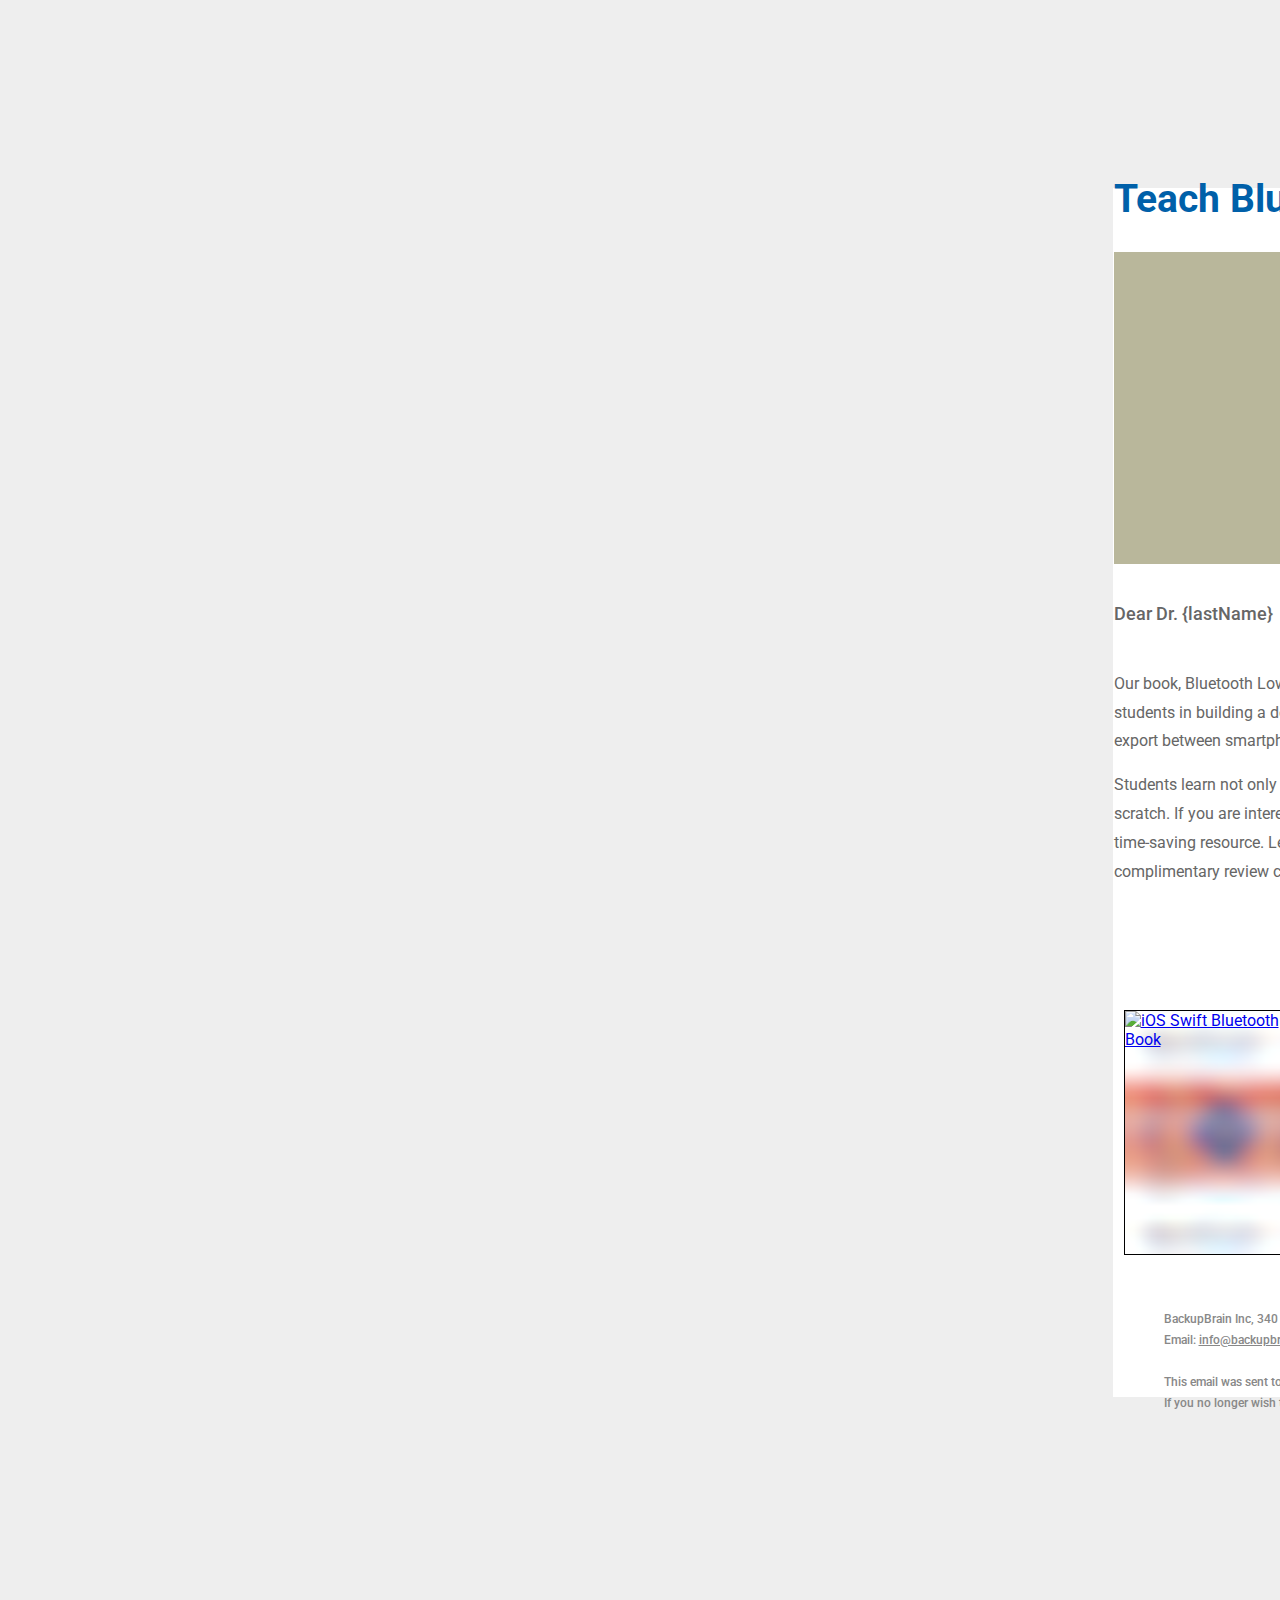
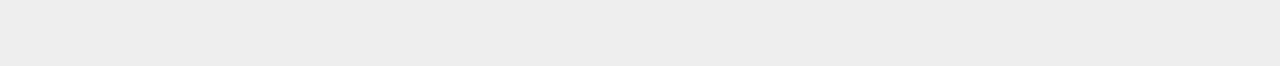
==== commit 35a92e70: "smallch" ====
--- a/index.html
+++ b/index.html
@@ -1,414 +1,362 @@
 <!DOCTYPE html>
-
-<html lang="en" xmlns:o="urn:schemas-microsoft-com:office:office" xmlns:v="urn:schemas-microsoft-com:vml">
-<head>
-<title></title>
-<meta content="text/html; charset=utf-8" http-equiv="Content-Type"/>
-<meta content="width=device-width, initial-scale=1.0" name="viewport"/><!--[if mso]><xml><o:OfficeDocumentSettings><o:PixelsPerInch>96</o:PixelsPerInch><o:AllowPNG/></o:OfficeDocumentSettings></xml><![endif]--><!--[if !mso]><!-->
-<link href="https://fonts.googleapis.com/css?family=Open+Sans" rel="stylesheet" type="text/css"/><!--<![endif]-->
-<style>
-		* {
-			box-sizing: border-box;
-		}
-
-		body {
-			margin: 0;
-			padding: 0;
-		}
-
-		a[x-apple-data-detectors] {
-			color: inherit !important;
-			text-decoration: inherit !important;
-		}
-
-		#MessageViewBody a {
-			color: inherit;
-			text-decoration: none;
-		}
-
-		p {
-			line-height: inherit
-		}
-
-		.desktop_hide,
-		.desktop_hide table {
-			mso-hide: all;
-			display: none;
-			max-height: 0px;
-			overflow: hidden;
-		}
-
-		.image_block img+div {
-			display: none;
-		}
-
-		.menu_block.desktop_hide .menu-links span {
-			mso-hide: all;
-		}
-
-		#memu-r0c0m1:checked~.menu-links {
-			background-color: #ebeaea !important;
-		}
-
-		#memu-r0c0m1:checked~.menu-links a,
-		#memu-r0c0m1:checked~.menu-links span {
-			color: #fff !important;
-		}
-
-		@media (max-width:680px) {
-			.desktop_hide table.icons-inner {
-				display: inline-block !important;
-			}
-
-			.icons-inner {
-				text-align: center;
-			}
-
-			.icons-inner td {
-				margin: 0 auto;
-			}
-
-			.image_block img.fullWidth {
-				max-width: 100% !important;
-			}
-
-			.menu-checkbox[type=checkbox]~.menu-links {
-				padding: 5px 0;
-				display: none !important;
-			}
-
-			.menu-checkbox[type=checkbox]:checked~.menu-links,
-			.menu-checkbox[type=checkbox]~.menu-trigger {
-				font-size: inherit !important;
-				max-width: none !important;
-				max-height: none !important;
-				display: block !important;
-			}
-
-			.menu-checkbox[type=checkbox]~.menu-links>a,
-			.menu-checkbox[type=checkbox]~.menu-links>span.label {
-				text-align: center;
-				display: block !important;
-			}
-
-			.menu-checkbox[type=checkbox]:checked~.menu-trigger .menu-close {
-				display: block !important;
-			}
-
-			.menu-checkbox[type=checkbox]:checked~.menu-trigger .menu-open {
-				display: none !important;
-			}
-
-			.social_block.desktop_hide .social-table {
-				display: inline-block !important;
-			}
-
-			.row-content {
-				width: 100% !important;
-			}
-
-			.stack .column {
-				width: 100%;
-				display: block;
-			}
-
-			.mobile_hide {
-				max-width: 0;
-				min-height: 0;
-				max-height: 0;
-				font-size: 0;
-				display: none;
-				overflow: hidden;
-			}
-
-			.desktop_hide,
-			.desktop_hide table {
-				max-height: none !important;
-				display: table !important;
-			}
-		}
-	</style>
-</head>
-<body style="text-size-adjust: none; background-color: #fdfce9; margin: 0; padding: 0;">
-<table border="0" cellpadding="0" cellspacing="0" class="nl-container" role="presentation" style="mso-table-lspace: 0pt; mso-table-rspace: 0pt; background-color: #fdfce9;" width="100%">
-<tbody>
-<tr>
-<td>
-<table align="center" border="0" cellpadding="0" cellspacing="0" class="row row-1" role="presentation" style="mso-table-lspace: 0pt; mso-table-rspace: 0pt;" width="100%">
-<tbody>
-<tr>
-<td>
-<table align="center" border="0" cellpadding="0" cellspacing="0" class="row-content stack" role="presentation" style="mso-table-lspace: 0pt; mso-table-rspace: 0pt; color: #000; background-color: #fdfce9; width: 660px; margin: 0 auto;" width="660">
-<tbody>
-<tr>
-<td class="column column-1" style="mso-table-lspace: 0pt; mso-table-rspace: 0pt; text-align: left; font-weight: 400; padding-bottom: 5px; padding-top: 5px; vertical-align: top; border-top: 0px; border-right: 0px; border-bottom: 0px; border-left: 0px;" width="100%">
-<table border="0" cellpadding="0" cellspacing="0" class="image_block block-1" role="presentation" style="mso-table-lspace: 0pt; mso-table-rspace: 0pt;" width="100%">
-<tr>
-<td class="pad" style="width:100%;padding-right:0px;padding-left:0px;">
-<div align="center" class="alignment" style="line-height:10px"><a href="www.example.com" style="outline:none" tabindex="-1" target="_blank"><img alt="Your logo." src="images/LAWN_26_GARDEN__1_.png" style="height: auto; display: block; border: 0; max-width: 297px; width: 100%;" title="Your logo." width="297"/></a></div>
-</td>
-</tr>
-</table>
-<table border="0" cellpadding="0" cellspacing="0" class="menu_block block-2" role="presentation" style="mso-table-lspace: 0pt; mso-table-rspace: 0pt;" width="100%">
-<tr>
-<td class="pad" style="color:#000000;font-family:'Open Sans', 'Helvetica Neue', Helvetica, Arial, sans-serif;font-size:12px;letter-spacing:2px;text-align:center;">
-<table border="0" cellpadding="0" cellspacing="0" role="presentation" style="mso-table-lspace: 0pt; mso-table-rspace: 0pt;" width="100%">
-<tr>
-<td class="alignment" style="text-align:center;font-size:0px;"><!--[if !mso]><!--><input class="menu-checkbox" id="memu-r0c0m1" style="display:none !important;max-height:0;visibility:hidden;" type="checkbox"/><!--<![endif]-->
-<div class="menu-trigger" style="display:none;max-height:0px;max-width:0px;font-size:0px;overflow:hidden;"><label class="menu-label" for="memu-r0c0m1" style="height: 36px; width: 36px; display: inline-block; cursor: pointer; mso-hide: all; user-select: none; align: center; text-align: center; color: #ffffff; text-decoration: none; background-color: #ebeaea; border-radius: 0%;"><span class="menu-open" style="mso-hide:all;font-size:26px;line-height:31.5px;">☰</span><span class="menu-close" style="display:none;mso-hide:all;font-size:26px;line-height:36px;">✕</span></label></div>
-<div class="menu-links"><!--[if mso]><table role="presentation" border="0" cellpadding="0" cellspacing="0" align="center" style=""><tr style="text-align:center;"><![endif]--><!--[if mso]><td style="padding-top:5px;padding-right:5px;padding-bottom:5px;padding-left:5px"><![endif]--><a href="www.example.com" style="mso-hide:false;padding-top:5px;padding-bottom:5px;padding-left:5px;padding-right:5px;display:inline-block;color:#066c35;font-family:'Open Sans', 'Helvetica Neue', Helvetica, Arial, sans-serif;font-size:12px;text-decoration:none;letter-spacing:2px;" target="_self">SERVICES</a><!--[if mso]></td><![endif]--><!--[if mso]><td style="padding-top:5px;padding-right:5px;padding-bottom:5px;padding-left:5px"><![endif]--><a href="www.example.com" style="mso-hide:false;padding-top:5px;padding-bottom:5px;padding-left:5px;padding-right:5px;display:inline-block;color:#066c35;font-family:'Open Sans', 'Helvetica Neue', Helvetica, Arial, sans-serif;font-size:12px;text-decoration:none;letter-spacing:2px;" target="_self">GALLERY</a><!--[if mso]></td><![endif]--><!--[if mso]><td style="padding-top:5px;padding-right:5px;padding-bottom:5px;padding-left:5px"><![endif]--><a href="www.example.com" style="mso-hide:false;padding-top:5px;padding-bottom:5px;padding-left:5px;padding-right:5px;display:inline-block;color:#066c35;font-family:'Open Sans', 'Helvetica Neue', Helvetica, Arial, sans-serif;font-size:12px;text-decoration:none;letter-spacing:2px;" target="_self">ABOUT</a><!--[if mso]></td><![endif]--><!--[if mso]><td style="padding-top:5px;padding-right:5px;padding-bottom:5px;padding-left:5px"><![endif]--><a href="www.example.com" style="mso-hide:false;padding-top:5px;padding-bottom:5px;padding-left:5px;padding-right:5px;display:inline-block;color:#066c35;font-family:'Open Sans', 'Helvetica Neue', Helvetica, Arial, sans-serif;font-size:12px;text-decoration:none;letter-spacing:2px;" target="_self">CONTACT</a><!--[if mso]></td><![endif]--><!--[if mso]></tr></table><![endif]--></div>
-</td>
-</tr>
-</table>
-</td>
-</tr>
-</table>
-</td>
-</tr>
-</tbody>
-</table>
-</td>
-</tr>
-</tbody>
-</table>
-<table align="center" border="0" cellpadding="0" cellspacing="0" class="row row-2" role="presentation" style="mso-table-lspace: 0pt; mso-table-rspace: 0pt;" width="100%">
-<tbody>
-<tr>
-<td>
-<table align="center" border="0" cellpadding="0" cellspacing="0" class="row-content stack" role="presentation" style="mso-table-lspace: 0pt; mso-table-rspace: 0pt; color: #000; background-color: #fefefe; width: 660px; margin: 0 auto;" width="660">
-<tbody>
-<tr>
-<td class="column column-1" style="mso-table-lspace: 0pt; mso-table-rspace: 0pt; text-align: left; font-weight: 400; padding-bottom: 5px; vertical-align: top; border-top: 0px; border-right: 0px; border-bottom: 0px; border-left: 0px;" width="100%">
-<table border="0" cellpadding="0" cellspacing="0" class="image_block block-1" role="presentation" style="mso-table-lspace: 0pt; mso-table-rspace: 0pt;" width="100%">
-<tr>
-<td class="pad" style="width:100%;padding-right:0px;padding-left:0px;">
-<div align="center" class="alignment" style="line-height:10px"><a href="www.example.com" style="outline:none" tabindex="-1" target="_blank"><img alt="A wooden walkway going through a flowers and gardening supplies." class="fullWidth" src="images/garden_header.png" style="height: auto; display: block; border: 0; max-width: 660px; width: 100%;" title="A wooden walkway going through a flowers and gardening supplies." width="660"/></a></div>
-</td>
-</tr>
-</table>
-<table border="0" cellpadding="0" cellspacing="0" class="heading_block block-2" role="presentation" style="mso-table-lspace: 0pt; mso-table-rspace: 0pt;" width="100%">
-<tr>
-<td class="pad" style="padding-bottom:20px;padding-top:20px;text-align:center;width:100%;">
-<h1 style="margin: 0; color: #066c35; direction: ltr; font-family: 'Open Sans', 'Helvetica Neue', Helvetica, Arial, sans-serif; font-size: 21px; font-weight: normal; letter-spacing: 2px; line-height: 120%; text-align: center; margin-top: 0; margin-bottom: 0;"><strong>BRING YOUR DREAM GARDEN TO LIFE</strong></h1>
-</td>
-</tr>
-</table>
-<table border="0" cellpadding="10" cellspacing="0" class="paragraph_block block-3" role="presentation" style="mso-table-lspace: 0pt; mso-table-rspace: 0pt; word-break: break-word;" width="100%">
-<tr>
-<td class="pad">
-<div style="color:#393d47;font-family:'Open Sans','Helvetica Neue',Helvetica,Arial,sans-serif;font-size:14px;line-height:150%;text-align:center;mso-line-height-alt:21px;">
-<p style="margin: 0; word-break: break-word;">Lorem ipsum dolor sit amet, consectetur adipiscing elit. Non enim, si omnia non sequebatur, idcirco non erat ortus illinc. </p>
-</div>
-</td>
-</tr>
-</table>
-<table border="0" cellpadding="10" cellspacing="0" class="button_block block-4" role="presentation" style="mso-table-lspace: 0pt; mso-table-rspace: 0pt;" width="100%">
-<tr>
-<td class="pad">
-<div align="center" class="alignment"><!--[if mso]><v:roundrect xmlns:v="urn:schemas-microsoft-com:vml" xmlns:w="urn:schemas-microsoft-com:office:word" href="www.example.com" style="height:42px;width:177px;v-text-anchor:middle;" arcsize="31%" stroke="false" fillcolor="#eece5e"><w:anchorlock/><v:textbox inset="0px,0px,0px,0px"><center style="color:#ffffff; font-family:Arial, sans-serif; font-size:16px"><![endif]--><a href="www.example.com" style="text-decoration:none;display:inline-block;color:#ffffff;background-color:#eece5e;border-radius:13px;width:auto;border-top:0px solid #8a3b8f;font-weight:undefined;border-right:0px solid #8a3b8f;border-bottom:0px solid #8a3b8f;border-left:0px solid #8a3b8f;padding-top:5px;padding-bottom:5px;font-family:Arial, Helvetica Neue, Helvetica, sans-serif;font-size:16px;text-align:center;mso-border-alt:none;word-break:keep-all;" target="_blank"><span style="padding-left:30px;padding-right:30px;font-size:16px;display:inline-block;letter-spacing:normal;"><span style="word-break: break-word; line-height: 32px;">VISIT GALLERY</span></span></a><!--[if mso]></center></v:textbox></v:roundrect><![endif]--></div>
-</td>
-</tr>
-</table>
-</td>
-</tr>
-</tbody>
-</table>
-</td>
-</tr>
-</tbody>
-</table>
-<table align="center" border="0" cellpadding="0" cellspacing="0" class="row row-3" role="presentation" style="mso-table-lspace: 0pt; mso-table-rspace: 0pt;" width="100%">
-<tbody>
-<tr>
-<td>
-<table align="center" border="0" cellpadding="0" cellspacing="0" class="row-content stack" role="presentation" style="mso-table-lspace: 0pt; mso-table-rspace: 0pt; color: #000; background-color: #fefefe; width: 660px; margin: 0 auto;" width="660">
-<tbody>
-<tr>
-<td class="column column-1" style="mso-table-lspace: 0pt; mso-table-rspace: 0pt; text-align: left; font-weight: 400; padding-bottom: 5px; padding-top: 5px; vertical-align: top; border-top: 0px; border-right: 0px; border-bottom: 0px; border-left: 0px;" width="33.333333333333336%">
-<table border="0" cellpadding="0" cellspacing="0" class="image_block block-1" role="presentation" style="mso-table-lspace: 0pt; mso-table-rspace: 0pt;" width="100%">
-<tr>
-<td class="pad" style="width:100%;">
-<div align="center" class="alignment" style="line-height:10px"><a href="www.example.com" style="outline:none" tabindex="-1" target="_blank"><img alt="A gardening icon." src="images/c2794aab-cfa7-4fae-bbad-2eb269568408.png" style="height: auto; display: block; border: 0; max-width: 220px; width: 100%;" title="A gardening icon." width="220"/></a></div>
-</td>
-</tr>
-</table>
-<table border="0" cellpadding="0" cellspacing="0" class="heading_block block-2" role="presentation" style="mso-table-lspace: 0pt; mso-table-rspace: 0pt;" width="100%">
-<tr>
-<td class="pad" style="padding-bottom:10px;padding-top:10px;text-align:center;width:100%;">
-<h1 style="margin: 0; color: #066c35; direction: ltr; font-family: 'Open Sans', 'Helvetica Neue', Helvetica, Arial, sans-serif; font-size: 16px; font-weight: normal; letter-spacing: 2px; line-height: 120%; text-align: center; margin-top: 0; margin-bottom: 0;"><strong>GARDENING</strong></h1>
-</td>
-</tr>
-</table>
-<table border="0" cellpadding="0" cellspacing="0" class="paragraph_block block-3" role="presentation" style="mso-table-lspace: 0pt; mso-table-rspace: 0pt; word-break: break-word;" width="100%">
-<tr>
-<td class="pad" style="padding-bottom:10px;padding-left:10px;padding-right:10px;padding-top:5px;">
-<div style="color:#393d47;font-family:'Open Sans','Helvetica Neue',Helvetica,Arial,sans-serif;font-size:14px;line-height:150%;text-align:center;mso-line-height-alt:21px;">
-<p style="margin: 0; word-break: break-word;">Lorem ipsum dolor sit amet, consectetur.</p>
-</div>
-</td>
-</tr>
-</table>
-</td>
-<td class="column column-2" style="mso-table-lspace: 0pt; mso-table-rspace: 0pt; text-align: left; font-weight: 400; padding-bottom: 5px; padding-top: 5px; vertical-align: top; border-top: 0px; border-right: 0px; border-bottom: 0px; border-left: 0px;" width="33.333333333333336%">
-<table border="0" cellpadding="0" cellspacing="0" class="image_block block-1" role="presentation" style="mso-table-lspace: 0pt; mso-table-rspace: 0pt;" width="100%">
-<tr>
-<td class="pad" style="padding-top:15px;width:100%;">
-<div align="center" class="alignment" style="line-height:10px"><a href="www.example.com" style="outline:none" tabindex="-1" target="_blank"><img alt="A yardwork icon." src="images/be830d70-a72a-4cd6-a19e-5a17aca814ef.png" style="height: auto; display: block; border: 0; max-width: 220px; width: 100%;" title="A yardwork icon." width="220"/></a></div>
-</td>
-</tr>
-</table>
-<table border="0" cellpadding="0" cellspacing="0" class="heading_block block-2" role="presentation" style="mso-table-lspace: 0pt; mso-table-rspace: 0pt;" width="100%">
-<tr>
-<td class="pad" style="padding-bottom:10px;padding-top:10px;text-align:center;width:100%;">
-<h1 style="margin: 0; color: #066c35; direction: ltr; font-family: 'Open Sans', 'Helvetica Neue', Helvetica, Arial, sans-serif; font-size: 16px; font-weight: normal; letter-spacing: 2px; line-height: 120%; text-align: center; margin-top: 0; margin-bottom: 0;"><strong>YARDWORK</strong></h1>
-</td>
-</tr>
-</table>
-<table border="0" cellpadding="0" cellspacing="0" class="paragraph_block block-3" role="presentation" style="mso-table-lspace: 0pt; mso-table-rspace: 0pt; word-break: break-word;" width="100%">
-<tr>
-<td class="pad" style="padding-bottom:10px;padding-left:10px;padding-right:10px;padding-top:5px;">
-<div style="color:#393d47;font-family:'Open Sans','Helvetica Neue',Helvetica,Arial,sans-serif;font-size:14px;line-height:150%;text-align:center;mso-line-height-alt:21px;">
-<p style="margin: 0; word-break: break-word;">Lorem ipsum dolor sit amet, consectetur.</p>
-</div>
-</td>
-</tr>
-</table>
-</td>
-<td class="column column-3" style="mso-table-lspace: 0pt; mso-table-rspace: 0pt; text-align: left; font-weight: 400; padding-bottom: 5px; padding-top: 5px; vertical-align: top; border-top: 0px; border-right: 0px; border-bottom: 0px; border-left: 0px;" width="33.333333333333336%">
-<table border="0" cellpadding="0" cellspacing="0" class="image_block block-1" role="presentation" style="mso-table-lspace: 0pt; mso-table-rspace: 0pt;" width="100%">
-<tr>
-<td class="pad" style="padding-top:10px;width:100%;">
-<div align="center" class="alignment" style="line-height:10px"><a href="www.example.com" style="outline:none" tabindex="-1" target="_blank"><img alt="A landscaping icon. " src="images/2059f731-6cf3-4555-8beb-f20d70439699.png" style="height: auto; display: block; border: 0; max-width: 220px; width: 100%;" title="A landscaping icon. " width="220"/></a></div>
-</td>
-</tr>
-</table>
-<table border="0" cellpadding="0" cellspacing="0" class="heading_block block-2" role="presentation" style="mso-table-lspace: 0pt; mso-table-rspace: 0pt;" width="100%">
-<tr>
-<td class="pad" style="padding-bottom:10px;padding-top:10px;text-align:center;width:100%;">
-<h1 style="margin: 0; color: #066c35; direction: ltr; font-family: 'Open Sans', 'Helvetica Neue', Helvetica, Arial, sans-serif; font-size: 16px; font-weight: normal; letter-spacing: 2px; line-height: 120%; text-align: center; margin-top: 0; margin-bottom: 0;"><strong>LANDSCAPING</strong></h1>
-</td>
-</tr>
-</table>
-<table border="0" cellpadding="0" cellspacing="0" class="paragraph_block block-3" role="presentation" style="mso-table-lspace: 0pt; mso-table-rspace: 0pt; word-break: break-word;" width="100%">
-<tr>
-<td class="pad" style="padding-bottom:10px;padding-left:10px;padding-right:10px;padding-top:5px;">
-<div style="color:#393d47;font-family:'Open Sans','Helvetica Neue',Helvetica,Arial,sans-serif;font-size:14px;line-height:150%;text-align:center;mso-line-height-alt:21px;">
-<p style="margin: 0; word-break: break-word;">Lorem ipsum dolor sit amet, consectetur.</p>
-</div>
-</td>
-</tr>
-</table>
-</td>
-</tr>
-</tbody>
-</table>
-</td>
-</tr>
-</tbody>
-</table>
-<table align="center" border="0" cellpadding="0" cellspacing="0" class="row row-4" role="presentation" style="mso-table-lspace: 0pt; mso-table-rspace: 0pt;" width="100%">
-<tbody>
-<tr>
-<td>
-<table align="center" border="0" cellpadding="0" cellspacing="0" class="row-content stack" role="presentation" style="mso-table-lspace: 0pt; mso-table-rspace: 0pt; color: #000; background-color: #fefefe; width: 660px; margin: 0 auto;" width="660">
-<tbody>
-<tr>
-<td class="column column-1" style="mso-table-lspace: 0pt; mso-table-rspace: 0pt; text-align: left; font-weight: 400; padding-top: 5px; vertical-align: top; border-top: 0px; border-right: 0px; border-bottom: 0px; border-left: 0px;" width="100%">
-<table border="0" cellpadding="0" cellspacing="0" class="image_block block-1" role="presentation" style="mso-table-lspace: 0pt; mso-table-rspace: 0pt;" width="100%">
-<tr>
-<td class="pad" style="width:100%;">
-<div align="center" class="alignment" style="line-height:10px"><a href="www.example.com" style="outline:none" tabindex="-1" target="_blank"><img alt="A back porch door surround by vines. " src="images/YARD.jpeg" style="height: auto; display: block; border: 0; max-width: 660px; width: 100%;" title="A back porch door surround by vines. " width="660"/></a></div>
-</td>
-</tr>
-</table>
-</td>
-</tr>
-</tbody>
-</table>
-</td>
-</tr>
-</tbody>
-</table>
-<table align="center" border="0" cellpadding="0" cellspacing="0" class="row row-5" role="presentation" style="mso-table-lspace: 0pt; mso-table-rspace: 0pt; background-color: #fdfce9;" width="100%">
-<tbody>
-<tr>
-<td>
-<table align="center" border="0" cellpadding="0" cellspacing="0" class="row-content stack" role="presentation" style="mso-table-lspace: 0pt; mso-table-rspace: 0pt; color: #000; background-color: #fdfce9; width: 660px; margin: 0 auto;" width="660">
-<tbody>
-<tr>
-<td class="column column-1" style="mso-table-lspace: 0pt; mso-table-rspace: 0pt; text-align: left; font-weight: 400; padding-bottom: 5px; padding-top: 5px; vertical-align: top; border-top: 0px; border-right: 0px; border-bottom: 0px; border-left: 0px;" width="100%">
-<table border="0" cellpadding="0" cellspacing="0" class="social_block block-1" role="presentation" style="mso-table-lspace: 0pt; mso-table-rspace: 0pt;" width="100%">
-<tr>
-<td class="pad" style="padding-top:20px;text-align:center;padding-right:0px;padding-left:0px;">
-<div align="center" class="alignment">
-<table border="0" cellpadding="0" cellspacing="0" class="social-table" role="presentation" style="mso-table-lspace: 0pt; mso-table-rspace: 0pt; display: inline-block;" width="126px">
-<tr>
-<td style="padding:0 5px 0 5px;"><a href="https://www.facebook.com" target="_blank"><img alt="Facebook" height="32" src="images/facebook2x.png" style="height: auto; display: block; border: 0;" title="Facebook" width="32"/></a></td>
-<td style="padding:0 5px 0 5px;"><a href="https://www.twitter.com" target="_blank"><img alt="Twitter" height="32" src="images/twitter2x.png" style="height: auto; display: block; border: 0;" title="Twitter" width="32"/></a></td>
-<td style="padding:0 5px 0 5px;"><a href="https://www.instagram.com" target="_blank"><img alt="Instagram" height="32" src="images/instagram2x.png" style="height: auto; display: block; border: 0;" title="Instagram" width="32"/></a></td>
-</tr>
-</table>
-</div>
-</td>
-</tr>
-</table>
-<table border="0" cellpadding="10" cellspacing="0" class="paragraph_block block-2" role="presentation" style="mso-table-lspace: 0pt; mso-table-rspace: 0pt; word-break: break-word;" width="100%">
-<tr>
-<td class="pad">
-<div style="color:#818181;font-family:'Open Sans','Helvetica Neue',Helvetica,Arial,sans-serif;font-size:14px;line-height:150%;text-align:center;mso-line-height-alt:21px;">
-<p style="margin: 0; word-break: break-word;">Copyright 2021@Lawn & Garden</p>
-<p style="margin: 0; word-break: break-word;">Company Info</p>
-<p style="margin: 0; word-break: break-word;">You can <a href="{{ unsubscribe_link }}" rel="noopener" style="color: #99b86c;" target="_blank">unsubscribe</a> at any time.</p>
-</div>
-</td>
-</tr>
-</table>
-</td>
-</tr>
-</tbody>
-</table>
-</td>
-</tr>
-</tbody>
-</table>
-<table align="center" border="0" cellpadding="0" cellspacing="0" class="row row-6" role="presentation" style="mso-table-lspace: 0pt; mso-table-rspace: 0pt;" width="100%">
-<tbody>
-<tr>
-<td>
-<table align="center" border="0" cellpadding="0" cellspacing="0" class="row-content stack" role="presentation" style="mso-table-lspace: 0pt; mso-table-rspace: 0pt; color: #000; width: 660px; margin: 0 auto;" width="660">
-<tbody>
-<tr>
-<td class="column column-1" style="mso-table-lspace: 0pt; mso-table-rspace: 0pt; text-align: left; font-weight: 400; padding-bottom: 5px; padding-top: 5px; vertical-align: top; border-top: 0px; border-right: 0px; border-bottom: 0px; border-left: 0px;" width="100%">
-<table border="0" cellpadding="0" cellspacing="0" class="icons_block block-1" role="presentation" style="mso-table-lspace: 0pt; mso-table-rspace: 0pt;" width="100%">
-<tr>
-<td class="pad" style="vertical-align: middle; color: #9d9d9d; font-family: inherit; font-size: 15px; padding-bottom: 5px; padding-top: 5px; text-align: center;">
-<table cellpadding="0" cellspacing="0" role="presentation" style="mso-table-lspace: 0pt; mso-table-rspace: 0pt;" width="100%">
-<tr>
-<td class="alignment" style="vertical-align: middle; text-align: center;"><!--[if vml]><table align="left" cellpadding="0" cellspacing="0" role="presentation" style="display:inline-block;padding-left:0px;padding-right:0px;mso-table-lspace: 0pt;mso-table-rspace: 0pt;"><![endif]-->
-<!--[if !vml]><!-->
-<table cellpadding="0" cellspacing="0" class="icons-inner" role="presentation" style="mso-table-lspace: 0pt; mso-table-rspace: 0pt; display: inline-block; margin-right: -4px; padding-left: 0px; padding-right: 0px;"><!--<![endif]-->
-<tr>
-<td style="vertical-align: middle; text-align: center; padding-top: 5px; padding-bottom: 5px; padding-left: 5px; padding-right: 6px;"><a href="https://www.designedwithbee.com/" style="text-decoration: none;" target="_blank"><img align="center" alt="Designed with BEE" class="icon" height="32" src="images/bee.png" style="height: auto; display: block; margin: 0 auto; border: 0;" width="34"/></a></td>
-<td style="font-family: Arial, Helvetica Neue, Helvetica, sans-serif; font-size: 15px; color: #9d9d9d; vertical-align: middle; letter-spacing: undefined; text-align: center;"><a href="https://www.designedwithbee.com/" style="color: #9d9d9d; text-decoration: none;" target="_blank">Designed with BEE</a></td>
-</tr>
-</table>
-</td>
-</tr>
-</table>
-</td>
-</tr>
-</table>
-</td>
-</tr>
-</tbody>
-</table>
-</td>
-</tr>
-</tbody>
-</table>
-</td>
-</tr>
-</tbody>
-</table><!-- End -->
-</body>
-</html>+<html>
+  <head>
+    <meta name="viewport" content="width=device-width, initial-scale=1" />
+    <!-- <link rel="stylesheet" href="assets/styles/screen.css" /> -->
+    <title>Teach Bluetooth Low Energy</title>
+    <style>
+      /* Import fonts */
+@import url("https://fonts.googleapis.com/css2?family=Roboto&family=Roboto+Condensed:wght@700&display=swap");
+
+/* Define fonts and universal styles */
+* {
+  font-family: "Roboto", Helvetica, Arial, sans-serif;
+}
+img {
+  -ms-interpolation-mode: bicubic;
+}
+
+/* Body and page strictures */
+body {
+  background-color: #eee;
+  min-height: 100vh;
+}
+
+.container {
+  margin: auto;
+  padding: 60px 0px;
+  max-width: 650px;
+}
+
+.body {
+  background-color: #fff;
+  color: #666;
+  margin: 0px 0px 40px 0px;
+  padding-bottom: 10px;
+}
+
+.footer {
+  color: #888;
+  font-size: 0.7rem;
+}
+
+.message-body {
+  padding: 30px 0px 20px 0px;
+}
+
+.padded-block {
+  padding: 10px 50px;
+}
+
+.call-to-action {
+  padding: 15px 0px 20px 0px;
+  text-align: center;
+}
+
+/* Text styles */
+/* h1 {
+  font-family: "Roboto Condensed", Helvetica, Arial, sans-serif;
+  color: #0060a9;
+} */
+
+p {
+  margin: 0px 0px;
+  margin-bottom: 15px;
+  line-height: 1.8;
+}
+p:last-child {
+  margin-bottom: 0px;
+}
+
+/** Links and buttons */
+.footer a {
+  color: #888;
+}
+
+/* .button {
+  text-decoration: none;
+  background-color: #17bec4;
+  color: #fff;
+  display: inline-block;
+  padding: 15px 60px;
+  cursor: pointer;
+} */
+.button:hover {
+  background-color: #0e8f94;
+}
+.button:active {
+  background-color: #025457;
+}
+
+/* Hero image */
+
+/* .hero {
+
+} */
+
+/* Books */
+
+/* .books {
+  padding: 20px 0px 30px 0px;
+  display: flex;
+  flex-direction: row;
+  justify-content: space-between;
+} */
+
+/* .book {
+  aspect-ratio: 35/44;
+  border: 1px solid #000;
+  width: 30%;
+  background-repeat: none;
+  background-size: contain; 
+}
+
+/*
+This trick loads a small blurry image as the background-image
+while we wait for a larger image to load.
+This technique is called a "blur hash"
+*/
+.book-ios {
+  background-image: url("data:https://github.com/soricine/email4book/blob/main/4-4.png?raw=true;base64,iVBORw0KGgoAAAANSUhEUgAAACAAAAAgCAYAAABzenr0AAAAAXNSR0IArs4c6QAABylJREFUWEedV02PHVcRPXU/unvG37GdP8uOBUhZQVZJECKBBQjECvEHECsW7PgDJDJy7Iwdj2fmdd97q9Cp6h7bbJD8Rlf95nX3rVOnqk7VFTMzfOSHL8pHvnu8Jh8DQAEcqA8AvH4MmA8AcONuCjOFiCHJsamA91TFlxvnPRHIbpk88g7/zSIo7uL/g2QQs2H0p/[base64]/g4ykPMJX4TaytkT1DMfrAGAom5f4YZKfZAQRxvjwEBLcXm3hmE3CUb6LxvUzdlm9JU0GZkTYPwbN/+29MIqXxXQcC4a1eRf17nkUVcLG6PBmPmrcjK/ar68jhskWieq3uxglg+8ffPQrvABzoInj00jx5BNbdifA6AakIJEc1+Ifg1BMr6PXyCABepjsAYf0nMmWQt3/+rYdAh0G7Yqg6PZZZAoBRiNw475uD8CDSMAHU7DrBPEmsBrLABCZqssm/3TivHkihxhgkKeT1Fz8z974pRhvoNASDFgFqgHAP+PvKZwxjiFeClgKroXYlCaoZKhTFQkm5HMJ7ALx2PEcMKRnk5ec/CQCboq+sAkUnI2SgkmKG20AZG5thW4FTS7gZBasUaM4oOWHJwHlWnOWBKSlKdnF4jwHGMUqSCprJIPPn+y9/yt7jm7dV0dxDgzLBSFOJzOYzVOjrLeFyTXizFVyN7LpQk+BuMTyYDPcmxfmkqNWQCIIQ3IB5fiRQwhNS3kP3/He/9NzoDWj0sEU1eBJlQ07MOkE3walnXG4Jr7eEizXhsgmaCiYB7hfg0Qw8XIB7i2GZFTVHwzkAEIfYOwDeS/7zx187gNaBtRFI6ABltYgiJTKXsFrBZS9hnCCa4crZAioEd4rg4ZzwcBE8ODPcWxRLGSjiDSCSfIRqUB/YY7xRPvvTN8Yut3XG1jwEYh0VA5VZmgTNSPeEV63ihy3jVQMu+0Ab6oqZIZhzxp2p4OGS8OjM8HBR3K0dk3QH0DvQe3RTT69svuS73//[base64]/hkGbg7Nc8BastpFayrAIMDi+LO1HE2Dch3X35mRMgRYKUOdG46kIsi18iBrgU3a8Wbm4qLU/E8uBiCSwCbBKX3xfC4Gj6dFU/OFfeXjoUGEHm1rkBbo3POxXA+K5ZJIc9+9XOvEj60beotmRMSWEKFahUa3yg+a8GbteJiq3g5Cl5Zwo2xCgyP0sCnpePpMvDobODOElpAKfK9V3MVpVzPPjEJpgmQ519/5kpImtqm2DgTUBmPhpFYhHDqWs+4bhVv+oSLUfF6FJyUE7DigXQ8rh2fzD1KcDZvVgTAvb28CcCH1oQ6ZZSaIC/+8HnoRFds20Br6ok4jqYhMWhQj1QzmhZca8VbrbjS4kJEzTjDwL0ycLcqzmdDpXc5BhY2ODY6DuA+PVEDODGXDLn4yzc7AwTQ0QhiDKju46cYCjudjyYcxQo6MjbLaPzfxDtggWESw1SAWoFSBImNTNiRzcUtBteYsKhC3kV//NtfHQBj37bu54LeORMGAB4ykiRfHK+pC5yGKM/RXKPl0xJ1zs8LHMk4EbGR8dGjI0Y72A82ceqRq3/9MwC0jq2RgYaxAzg6V0oZSWK+99PQfh5gk9onO1c4TksE58OKdzxeY4A5gCrZiBYVc9T6/NkeghHe+8mIo88+lLJzJXauAMCGuk9kMdPdbn4czOK0RMNxejpOaJThCIf/HVPTaM0B0GuGoLf3APgGbJ27cclxTDuo3/04BtO9ccbAQXrJlAPYw+VOH8b3jnuM5YMH08FuSOnsvrWPWcxYAti59OfYvvcr96QNcsMDKRe7HAGEuQ+v/zul/xd+BgjkuL7amwAAAABJRU5ErkJggg==");
+}
+
+.book-android {
+  background-image: url("data:https://github.com/soricine/email4book/blob/main/3-3.png?raw=true;base64,iVBORw0KGgoAAAANSUhEUgAAACAAAAAgCAYAAABzenr0AAAAAXNSR0IArs4c6QAACApJREFUWEedl7uObFcRhr9aa+1LX6Zn+syRQAKByEmRiYh4AZAIICVzQMAD8DYIiQADhsgQWDKChMAgIXFJsISQ7TOXnr7s3ntdCtXaPfggkdjdWtMzo96r/qr6q+ovUVXls77sSTvus14A8pkBFNByASAgHpBPD0RU4yUCl9tSoeQyX24vEXAORSg4ipphwX6x71Sb9TsgTnAevJvP/wf0esDVIrCzK9GYOY+JccykWLDMOLELHThBzTiCJcyO2KmwZrfVPiwSTvBBaIKjDY7gHCKXHNVntZ7n8ImWOyUr53PkeIqchsg0pWrFe4cPDmcREPNeagQs7252ujpvfxdz4gIgNI6uDfRtoAke7zxqzxYoNXK5xtOeEi17JRdO58j+MHI8Ta8BEJrGI/8DwCEqNTreDM7+k7VCqFxoWk/[base64]/a/6KkLMBMJcd7sKDuQwt+0bCguH1HoKXSuK5PxjldCagOWbG7Rjmu8c/q6EvZJJkiuR6mflWg1zDLpRsAD5pPubwf0l4KcFaila19Uj9rOVibcMAzLn6XwB//eePZwBSyK5QKrTqFlI8FI9mR64MNi9yJYyotaX5/uq28aTWpqXN/tQZgEgtz+ceYtUnRXH1gLz3px9UANnlGYC3UEolmmhAcqjem92cEzlHSo5ISUagGicRj/gwh8QL4s24pcNibACsiVkqDYkgWfHZABTk7T98zXoTyWWSSyQptUVAwJW2HkqoaUhJSSmRpkSJGU3zJLI6d43gWsW3ER8GnB9w7lyjqfQUWaDaQva4DC5lXM7IT9/7aq3DKMpEJtafZ9AB0YTXDtENpVyR4oppWjAODdPgiaPUjupCoekj7WKiWxxpux0h/BvvDzU7cwqssF5AWSIp4KIiuRiAb9W5ExFGhUkTSUfQI45hrnVdUsoNMd5wHtYcDz2nvWc8zo3FN5lunVhdRZbrkeVioGuPBH9E3FgpXwgoDZobJDlcAkmK/Ox3b1pjJBZfAYwlk/UMHHBywhndWZHSlvO45XS84rBrOTw6zodCTpnQZhabwvo6c7XJrNcji26gbU54f67lOU/SZu4jWXCp4IzMb7/[base64]/LqrufpLpN2B5phR6MDoQ349Zp2u2a9bbjZJq43B9bLHa0/1k4a05IpGZdsiI10fkcb7pBfvvMNLaXhnBaMuSFZaMI9bfN3mvBxBTBMb/Bw+Aof3b/kw1cdT3eRstvRjXe0esS3LW61pdluWL9oeHEb2V4/cbW8pw0HSm6ZpmvGuKZkX9PStx/TNx8gv/jNG5pr/nvGFMgacf6ONrxPCFY6LcP0dR6PX+ajh5d8dNfxdJ/JTwfCeUdTzoiN3NWabrvg+tZxeztye71jvbyjdSdyXlQCj9MMoAkDy/YVffsB8ta731QLy5QbJuv3moA9wd/j3Z6iN4zpCzwNn+dh/4L7xwX7nTA+JcpphJTQAGHlWW4dL24TL7cD26sd635HcBMpdZynDeO0rFXQ+Ill80TfPCJv/f7balIrFSOblaNpgRGsEoi1dGLZcI4vOAzXHI4rjvuW095xPipTtPZdaFeZzU3k9sa8P3G9OrBojnjJpBwYY09MXeVAI5k+TLR+RH7+x+9WRZDUjEPKpQqSXCKqBsb6eEcqa2K6qmE8nRYcDy2no+McleIy3WJiszmz3QzcrAbW/[base64]/uGztM1mUh1yB/+8aMLgEIsmalGwGa/iQ/Tg3JRN6YP500gF0eKnpRmoWIvH5QmKKGxnUAIBtpESd1rbDTbxMkVQE6Qk9Qjf/[base64]/XlIkyfF9sK4PX1vObeys8uslAG6rb5LO7nfWIWl8+6+bWN+DkKn2ZL/g/lNjocEqVsjAAAAABJRU5ErkJggg==");
+}
+
+.book-nrf {
+  background-image: url("data:https://github.com/soricine/email4book/blob/main/2-2.png?raw=true;base64,iVBORw0KGgoAAAANSUhEUgAAACAAAAAgCAYAAABzenr0AAAAAXNSR0IArs4c6QAABwxJREFUWEfNl8uOZEcRhr+8nFNVXdUXprksWLDiKdiw5CW8hCVvwsoSF8lIlhA7VgiJF2BvDbAwFhKSJSxb2J4Zd9flnLyhP/KcdgvsNdRMqrrqZGX88UfEH5Gutdb4H77c/x0A0VFpNCqOhjN2+l96JsJsVT0HZxscznnA9y/6f31afv/1FLvaWqtAojDNM2meKaUYDO8hBJ3WYdTaqLWDcA28k+GOwsCZZYf3geADMUZCCHgBtOd2irm3fnJTS63IeJ45ny9cLhMlZdsQvCMGj5wzZlql1QbNmXHvPE7G3ZfHyu8QIkMYGIeRGAe8PHGd1UqBVnGus+tymwzAJU+cT2fO54mckqwRvA7z+CAPRb25b/54GfLhyftixzeENsp4HBmHDYMABL8EVbvEbkHfeBHWWm76ItMZmC4Tac4GQHEVet93LiQ3i61H1Mozr62sAJz3xBgYhtFAKAw9GzoDXwJQ4A3AWoaJWibmaSanQi0yKIoVgh5r0WbI+xNc6590go7TcsEZa3GIODMe/iMDe36t6xmARiuZlBIlF4r2WNb0OK8J5w1Ez27XHG1ZVYlgqe8sZCF6XPDd+f966XABabhL7hzI45wzORdyKZbxi5mnZDPDZmcpT+WjDBuIXo7a4JQaCxCFz8CuJalEdgsDSsQPPpkNQan1yXipxUpNP+vZ3uu8H7W+FgFdK0pAnpWimFD1KH1UyUvCPcsFVUTD/e7l5wYglcqciy2BcVTEYFQp+p4LAlT0xGLeATirijVHOzd1ESSxFaUlOsdC16vIUlFOa/dP//hh04dTrjzMmYecSbUwuMohwD46NrFXQ26eqTkuBWajvxGkF/JwUczavBWZlaNzbDxsfWP0lbCIUG7Nfj9XufSb95u5lApMGVSCUkJXYABGB6NJosWa4kA6lVR7C/+iwFCIc0uAZ0uSua4ls9eykWzwq790APMCYEqQBaDC0DAXBEBcimwZvzS41O6CQMi49oyxrxg6GNPpxbhp99p4RV9/5PjlS0kcZB2YOwu5S7GVsB0cFMSefanCKcMxwamAdExe7wbYj/19IxBrD1mMCsCawyZqS8r+4Nd/[base64]/jCwC13ew9cwgkFyjN4+bGMM2M50eG8yvi5TPc/JpaZmobKfEOtveEwx3x+sC43xDFgopC6lcq6nvGgsQzgtP60S/ea+rxLRXanKl56WtqwdFTXaBWbxnvTzPh9MhwfE24fIpPn9PymdoGir+j7r5JONwz3tywvd6x2UUGhaEptAJQ+1AjWYz9fPf9t1+2UhvHufCvuVA1jChgoXEbHXspobre3MjnRHk8wfEN7viKdn5Fnk881ECKN7C/h9t7vnt3w/3NFTe7wC7CULOxKydVtUUtfAgdAG//VdrYa3oqIAASIl96oqwjmSpTz08TPB7h4Qt4fIDTpYvTdg83t/CNO7i7hustYRv4nm9c1UzImZqq6dcUAnOM5EEAfv63RQkXMZIgmQ5k8GJimSdUxIJ/yR3Ewxm+OMFJ0xOw3cLtHu4OcHPVNWHoo5gvmV0uTOq4ykIlxqDyDrgX7/y9narOXQBIksVCzV0NxYJERXHTj7XPQMxwnPvfKu7NAIetec5+A9vYu5DQlUoolSIHpI69y9lyP/ztP1QhTLnymCqfzYVPDMAyuQS4jnAXPDunfFDfqKS58DAVPlboxI4ESyB2oxl/MQZeeMdOUbSZrXfAJDUPjqLWEhzuJ7//sFU9yJUpVS6pMKUuRprixFYMjhjVll2PiObFUm2IUbpknJVtFaVDIAyBIXgGp8lRo1sXIdkxFVxEyIToZ3/6p80eApBSYU7F/tb8L7Y00WjEktxrTH8ayZa7gV1YmiTW9fLS7KBBVsZtbO+DTL/YNJuGmi/27nzF/eGDT00HcukAUuqxUiXaLCivBWDtsM9mwuVOtBze7wfrLckGdwOwtucuwc3JuMKrHCu4918/NolDMQAay6rlX2+VfcK12bJfASyr1Tv662nSW+ZBE/o+ytkwG/okZbPZ0gMMQK+y1gru0eahniAy/hyAyBPtKwOi3+b7JaZLZ1lwrBOj3td/ArGU8XJ17CzJuECU5/eC7lPP/eX6tQw6XzVY95p8PqR+9a6v/7bfkP4NatNjT+2+Ty8AAAAASUVORK5CYII=");
+}
+
+      </style>
+  </head>
+  <body
+   style="
+   display: flex;
+   width: 1755px;
+   height: 1479px;
+   padding: 60px 553px 111px 552px;
+   justify-content: center;
+   align-items: center;" 
+      >
+    <div class="container" 
+    style=
+    "color: #666;
+    margin: 0px 0px 40px 0px;
+    padding-bottom: 10px;">
+      <div class="body" style="
+      background-color: #fff;
+      display: flex;
+      width: 650px;
+      height: 1199px;
+      flex-direction: column;
+      justify-content: center;
+      align-items: center;
+      flex-shrink: 0;">
+      
+          <table  style=" color: #0060a9 ;">
+            <tr>
+            <td>  
+              <h1 style=" 
+                font-size: 39px;
+                font-style: normal;
+                font-weight: 700;
+                line-height: normal; 
+                display: flex;
+                width: 549px;
+                flex-direction: column;
+                flex-shrink: 0;
+                font-family: Roboto, Helvetica, Arial, sans-serif,Open Sans Condensed;"> 
+                Teach Bluetooth Low Energy</h1>
+            </td>
+          </tr>
+              <tr>
+                <td>
+                <div style=" 
+                   font-family: Roboto, Helvetica, Arial, sans-serif,Open Sans Condensed;
+                   height: 312px;
+                    background-color: #b9b79b;
+                    background-image: url(https://raw.githubusercontent.com/soricine/email4book/main/1.jpg);
+                    background-position: center center;
+                    background-repeat: no-repeat;
+                    background-size: cover;">
+                </div>
+            </td>
+             </tr>
+          <tr>
+          <td>  
+            <div class="message-body"
+             style="  margin: 0px 0px;
+              margin-bottom: 15px;
+              line-height: 1.8;
+              display: flex;
+              width: 550px;
+              flex-direction: column;
+              flex-shrink: 0;
+              color: #666;
+              font-size: 18px;
+              font-style: normal;
+              font-weight: 500;
+              line-height: 30px;">
+              
+            <p style="  color: #666; font-family: Roboto, Helvetica, Arial, sans-serif;">
+              Dear Dr. {lastName}</p>
+            </td>
+          </tr>
+          <tr>
+            <td>
+            <p style="  color: #666; font-family: Roboto, Helvetica, Arial, sans-serif;">
+              Our book, Bluetooth Low Energy, covers theory and implementation
+              step-by-step, and guides students in building a demo BLE project
+              on their smartphone. BLE is vital for easy data export between
+              smartphones, tablets, and smart devices.
+            </p>
+            <p style="  color: #666; font-family: Roboto, Helvetica, Arial, sans-serif;" >
+              Students learn not only the Bluetooth LE protocol but also learn
+              to build a mobile app from scratch. If you are interested in
+              incorporating BLE in your curriculum, our book can be a
+              time-saving resource. Let us know if you are interested, we'd be
+              happy to provide a complimentary review copy.
+            </p>
+          </div>
+          </td>
+          </tr>
+          <tr>
+            <td>
+          <div style=" padding: 15px 0px 20px 0px; text-align: center;">
+            <a class="button" 
+                style="
+                text-decoration: none;
+                background-color: #17bec4;
+                color: #fff;
+                display: inline-block;
+                padding: 15px 60px;
+                cursor: pointer;
+                color: #FFF;
+                text-align: center;
+                font-size: 18px;
+                font-family: Roboto;
+                font-style: normal;
+                font-weight: 500;
+                line-height: normal;
+                font-family: Roboto, Helvetica, Arial, sans-serif;"
+            target="_blank" href="#">Browse Books</a>
+          </div>
+          </td>
+          </tr>
+          <tr>
+            <td>
+          <div class="books"
+             style=" 
+             padding: 20px 0px 30px 0px;
+             display: flex;
+             flex-direction: row;">
+             <table>
+              <tr>
+              <div class="book-ios"
+                    style="
+                    aspect-ratio: 35/44;
+                    border: 1px solid #000;
+                    width: 30%;
+                    background-repeat: none;
+                    background-size: contain;
+                    margin: 10px;">
+              <a
+                href="https://backupbrain.co/titles/bluetooth-low-energy-in-ios-swift/"
+                alt="Open iOS Swift Book"
+                target="_blank"
+                ><img
+                  src="https://raw.githubusercontent.com/soricine/email4book/main/3.jpg"
+                  width="100%"
+                  height="100%"
+                  alt="iOS Swift Bluetooth Book"
+              /></a>
+            </div>
+            </tr>
+            <tr>
+            <div class="book-android"
+                style="
+                  aspect-ratio: 35/44;
+                  border: 1px solid #000;
+                  width: 30%;
+                  background-repeat: none;
+                  background-size: contain;
+                  margin: 10px;">
+                  <a
+                    href="https://backupbrain.co/titles/bluetooth-low-energy-in-android-java/"
+                    alt="Open Android Java Swift Book"
+                    target="_blank">
+                    <img
+                      src="https://raw.githubusercontent.com/soricine/email4book/main/4.jpg"
+                      width="100%"
+                      height="100%"
+                      alt="Android Java Bluetooth Book"/></a>
+                </div>
+                </tr>
+              <tr>  
+                  <div class="book-nrf"
+                    style="
+                      aspect-ratio: 35/44;
+                      border: 1px solid #000;
+                      width: 30%;
+                      background-repeat: none;
+                      background-size: contain;
+                      margin: 10px;">
+                      <a
+                        href="https://backupbrain.co/titles/bluetooth-low-energy-in-c-with-nrf/"
+                        alt="Open nRF Microcontroller Bluetooth Book"
+                        target="_blank">
+                        <img
+                          src="https://raw.githubusercontent.com/soricine/email4book/main/2.jpg"
+                          width="100%"
+                          height="100%"
+                          alt="nRF Microcontroller Bluetooth Book"
+                      /></a>
+                    </div>
+                   </tr>
+              </table>      
+          </div>
+        </div>
+      </div>
+      </td>
+      </tr>
+      <tr>
+        <td>
+      <div class="footer">
+        <div class="padded-block" 
+        style="color: #888;
+            display: flex;
+              width: 548px;
+              flex-direction: column;
+              flex-shrink: 0;
+                font-size: 12px;
+                font-style: normal;
+                font-weight: 500;
+                line-height: 16px;
+                font-family: Roboto, Helvetica, Arial, sans-serif;">
+          <p>
+            BackupBrain Inc, 340 S Lemon Ave #9953, Walnut CA 91789 USA.
+            <br />
+            Email: <a href="mailto:info@backupbrain.org">info@backupbrain.co</a>
+          </p>
+        </div>
+        <div class="padded-block" 
+        style="color: #888;
+                font-size: 12px;
+                font-family: Roboto;
+                font-style: normal;
+                font-weight: 500;
+                line-height: 16px;
+                font-family: Roboto, Helvetica, Arial, sans-serif;">
+          <p>
+            This email was sent to you because your address was given to us.
+            <br />
+            If you no longer wish to receive marketing emails from us, please
+            <a href="#" target="_blank">click here to unsubscribe</a>.
+          </p>
+        </div>
+      </table>
+      </div>
+    </div>
+  </body>
+</html>
--- a/assets/styles/screen.css
+++ b/assets/styles/screen.css
@@ -0,0 +1,128 @@
+/* Import fonts */
+@import url("https://fonts.googleapis.com/css2?family=Roboto&family=Roboto+Condensed:wght@700&display=swap");
+
+/* Define fonts and universal styles */
+* {
+  font-family: "Roboto", Helvetica, Arial, sans-serif;
+}
+img {
+  -ms-interpolation-mode: bicubic;
+}
+
+/* Body and page strictures */
+body {
+  background-color: #eee;
+  min-height: 100vh;
+}
+
+.container {
+  margin: auto;
+  padding: 60px 0px;
+  max-width: 650px;
+}
+
+.body {
+  background-color: #fff;
+  color: #666;
+  margin: 0px 0px 40px 0px;
+  padding-bottom: 10px;
+}
+
+.footer {
+  color: #888;
+  font-size: 0.7rem;
+}
+
+.message-body {
+  padding: 30px 0px 20px 0px;
+}
+
+.padded-block {
+  padding: 10px 50px;
+}
+
+.call-to-action {
+  padding: 15px 0px 20px 0px;
+  text-align: center;
+}
+
+/* Text styles */
+h1 {
+  font-family: "Roboto Condensed", Helvetica, Arial, sans-serif;
+  color: #0060a9;
+}
+
+p {
+  margin: 0px 0px;
+  margin-bottom: 15px;
+  line-height: 1.8;
+}
+p:last-child {
+  margin-bottom: 0px;
+}
+
+/** Links and buttons */
+.footer a {
+  color: #888;
+}
+
+.button {
+  text-decoration: none;
+  background-color: #17bec4;
+  color: #fff;
+  display: inline-block;
+  padding: 15px 60px;
+  cursor: pointer;
+}
+.button:hover {
+  background-color: #0e8f94;
+}
+.button:active {
+  background-color: #025457;
+}
+
+/* Hero image */
+
+.hero {
+  height: 312px;
+  background-color: #b9b79b;
+  background-image: url(https://raw.githubusercontent.com/soricine/email4book/main/1.jpg);
+  background-position: center center;
+  background-repeat: no-repeat;
+  background-size: cover;
+}
+
+/* Books */
+
+.books {
+  padding: 20px 0px 30px 0px;
+  display: flex;
+  flex-direction: row;
+  justify-content: space-between;
+}
+
+.book {
+  /* set width proportional to the height */
+  aspect-ratio: 35/44;
+  border: 1px solid #000;
+  width: 30%;
+  background-repeat: none;
+  background-size: contain;
+}
+
+/*
+This trick loads a small blurry image as the background-image
+while we wait for a larger image to load.
+This technique is called a "blur hash"
+*/
+.book-ios {
+  background-image: url("[data-uri]");
+}
+
+.book-android {
+  background-image: url("[data-uri]");
+}
+
+.book-nrf {
+  background-image: url("[data-uri]");
+}
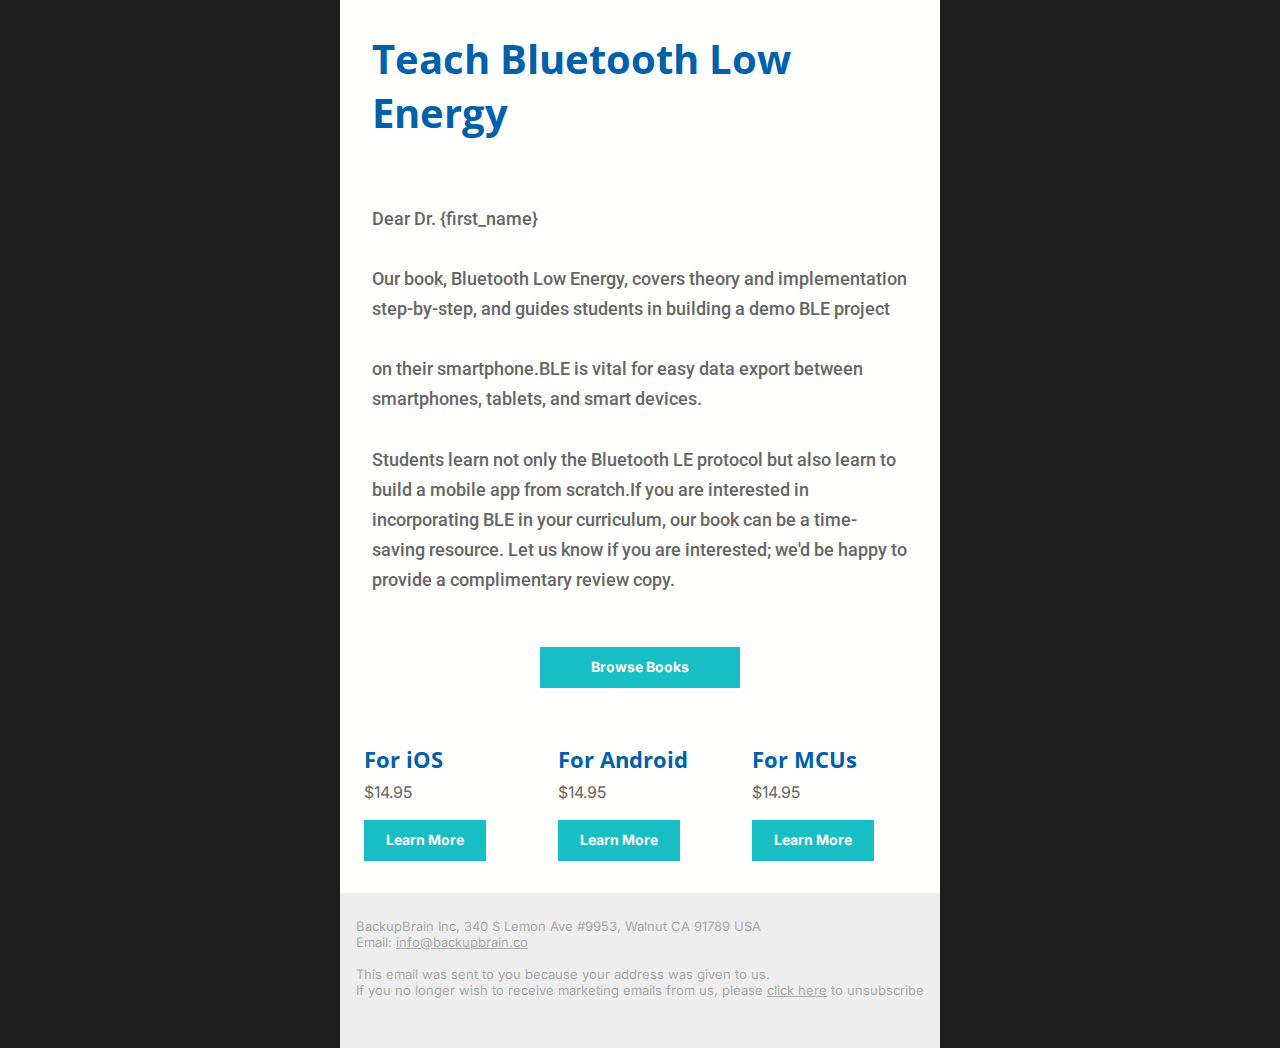
==== commit 9dc15886: "feature: adding email template" ====
--- a/index.html
+++ b/index.html
@@ -1,362 +1,892 @@
-<!DOCTYPE html>
-<html>
+<!doctype html>
+<html lang="en" xmlns="http://www.w3.org/1999/xhtml" xmlns:v="urn:schemas-microsoft-com:vml" xmlns:o="urn:schemas-microsoft-com:office:office">
   <head>
-    <meta name="viewport" content="width=device-width, initial-scale=1" />
-    <!-- <link rel="stylesheet" href="assets/styles/screen.css" /> -->
     <title>Teach Bluetooth Low Energy</title>
-    <style>
-      /* Import fonts */
-@import url("https://fonts.googleapis.com/css2?family=Roboto&family=Roboto+Condensed:wght@700&display=swap");
-
-/* Define fonts and universal styles */
-* {
-  font-family: "Roboto", Helvetica, Arial, sans-serif;
-}
-img {
-  -ms-interpolation-mode: bicubic;
-}
-
-/* Body and page strictures */
-body {
-  background-color: #eee;
-  min-height: 100vh;
-}
-
-.container {
-  margin: auto;
-  padding: 60px 0px;
-  max-width: 650px;
-}
-
-.body {
-  background-color: #fff;
-  color: #666;
-  margin: 0px 0px 40px 0px;
-  padding-bottom: 10px;
-}
-
-.footer {
-  color: #888;
-  font-size: 0.7rem;
-}
-
-.message-body {
-  padding: 30px 0px 20px 0px;
-}
-
-.padded-block {
-  padding: 10px 50px;
-}
-
-.call-to-action {
-  padding: 15px 0px 20px 0px;
-  text-align: center;
-}
-
-/* Text styles */
-/* h1 {
-  font-family: "Roboto Condensed", Helvetica, Arial, sans-serif;
-  color: #0060a9;
-} */
-
-p {
-  margin: 0px 0px;
-  margin-bottom: 15px;
-  line-height: 1.8;
-}
-p:last-child {
-  margin-bottom: 0px;
-}
-
-/** Links and buttons */
-.footer a {
-  color: #888;
-}
-
-/* .button {
-  text-decoration: none;
-  background-color: #17bec4;
-  color: #fff;
-  display: inline-block;
-  padding: 15px 60px;
-  cursor: pointer;
-} */
-.button:hover {
-  background-color: #0e8f94;
-}
-.button:active {
-  background-color: #025457;
-}
-
-/* Hero image */
-
-/* .hero {
-
-} */
-
-/* Books */
-
-/* .books {
-  padding: 20px 0px 30px 0px;
-  display: flex;
-  flex-direction: row;
-  justify-content: space-between;
-} */
-
-/* .book {
-  aspect-ratio: 35/44;
-  border: 1px solid #000;
-  width: 30%;
-  background-repeat: none;
-  background-size: contain; 
-}
-
-/*
-This trick loads a small blurry image as the background-image
-while we wait for a larger image to load.
-This technique is called a "blur hash"
-*/
-.book-ios {
-  background-image: url("data:https://github.com/soricine/email4book/blob/main/4-4.png?raw=true;base64,iVBORw0KGgoAAAANSUhEUgAAACAAAAAgCAYAAABzenr0AAAAAXNSR0IArs4c6QAABylJREFUWEedV02PHVcRPXU/unvG37GdP8uOBUhZQVZJECKBBQjECvEHECsW7PgDJDJy7Iwdj2fmdd97q9Cp6h7bbJD8Rlf95nX3rVOnqk7VFTMzfOSHL8pHvnu8Jh8DQAEcqA8AvH4MmA8AcONuCjOFiCHJsamA91TFlxvnPRHIbpk88g7/zSIo7uL/g2QQs2H0p/[base64]/g4ykPMJX4TaytkT1DMfrAGAom5f4YZKfZAQRxvjwEBLcXm3hmE3CUb6LxvUzdlm9JU0GZkTYPwbN/+29MIqXxXQcC4a1eRf17nkUVcLG6PBmPmrcjK/ar68jhskWieq3uxglg+8ffPQrvABzoInj00jx5BNbdifA6AakIJEc1+Ifg1BMr6PXyCABepjsAYf0nMmWQt3/+rYdAh0G7Yqg6PZZZAoBRiNw475uD8CDSMAHU7DrBPEmsBrLABCZqssm/3TivHkihxhgkKeT1Fz8z974pRhvoNASDFgFqgHAP+PvKZwxjiFeClgKroXYlCaoZKhTFQkm5HMJ7ALx2PEcMKRnk5ec/CQCboq+sAkUnI2SgkmKG20AZG5thW4FTS7gZBasUaM4oOWHJwHlWnOWBKSlKdnF4jwHGMUqSCprJIPPn+y9/yt7jm7dV0dxDgzLBSFOJzOYzVOjrLeFyTXizFVyN7LpQk+BuMTyYDPcmxfmkqNWQCIIQ3IB5fiRQwhNS3kP3/He/9NzoDWj0sEU1eBJlQ07MOkE3walnXG4Jr7eEizXhsgmaCiYB7hfg0Qw8XIB7i2GZFTVHwzkAEIfYOwDeS/7zx187gNaBtRFI6ABltYgiJTKXsFrBZS9hnCCa4crZAioEd4rg4ZzwcBE8ODPcWxRLGSjiDSCSfIRqUB/YY7xRPvvTN8Yut3XG1jwEYh0VA5VZmgTNSPeEV63ihy3jVQMu+0Ab6oqZIZhzxp2p4OGS8OjM8HBR3K0dk3QH0DvQe3RTT69svuS73//[base64]/hkGbg7Nc8BastpFayrAIMDi+LO1HE2Dch3X35mRMgRYKUOdG46kIsi18iBrgU3a8Wbm4qLU/E8uBiCSwCbBKX3xfC4Gj6dFU/OFfeXjoUGEHm1rkBbo3POxXA+K5ZJIc9+9XOvEj60beotmRMSWEKFahUa3yg+a8GbteJiq3g5Cl5Zwo2xCgyP0sCnpePpMvDobODOElpAKfK9V3MVpVzPPjEJpgmQ519/5kpImtqm2DgTUBmPhpFYhHDqWs+4bhVv+oSLUfF6FJyUE7DigXQ8rh2fzD1KcDZvVgTAvb28CcCH1oQ6ZZSaIC/+8HnoRFds20Br6ok4jqYhMWhQj1QzmhZca8VbrbjS4kJEzTjDwL0ycLcqzmdDpXc5BhY2ODY6DuA+PVEDODGXDLn4yzc7AwTQ0QhiDKju46cYCjudjyYcxQo6MjbLaPzfxDtggWESw1SAWoFSBImNTNiRzcUtBteYsKhC3kV//NtfHQBj37bu54LeORMGAB4ykiRfHK+pC5yGKM/RXKPl0xJ1zs8LHMk4EbGR8dGjI0Y72A82ceqRq3/9MwC0jq2RgYaxAzg6V0oZSWK+99PQfh5gk9onO1c4TksE58OKdzxeY4A5gCrZiBYVc9T6/NkeghHe+8mIo88+lLJzJXauAMCGuk9kMdPdbn4czOK0RMNxejpOaJThCIf/HVPTaM0B0GuGoLf3APgGbJ27cclxTDuo3/04BtO9ccbAQXrJlAPYw+VOH8b3jnuM5YMH08FuSOnsvrWPWcxYAti59OfYvvcr96QNcsMDKRe7HAGEuQ+v/zul/xd+BgjkuL7amwAAAABJRU5ErkJggg==");
-}
-
-.book-android {
-  background-image: url("data:https://github.com/soricine/email4book/blob/main/3-3.png?raw=true;base64,iVBORw0KGgoAAAANSUhEUgAAACAAAAAgCAYAAABzenr0AAAAAXNSR0IArs4c6QAACApJREFUWEedl7uObFcRhr9aa+1LX6Zn+syRQAKByEmRiYh4AZAIICVzQMAD8DYIiQADhsgQWDKChMAgIXFJsISQ7TOXnr7s3ntdCtXaPfggkdjdWtMzo96r/qr6q+ovUVXls77sSTvus14A8pkBFNByASAgHpBPD0RU4yUCl9tSoeQyX24vEXAORSg4ipphwX6x71Sb9TsgTnAevJvP/wf0esDVIrCzK9GYOY+JccykWLDMOLELHThBzTiCJcyO2KmwZrfVPiwSTvBBaIKjDY7gHCKXHNVntZ7n8ImWOyUr53PkeIqchsg0pWrFe4cPDmcREPNeagQs7252ujpvfxdz4gIgNI6uDfRtoAke7zxqzxYoNXK5xtOeEi17JRdO58j+MHI8Ta8BEJrGI/8DwCEqNTreDM7+k7VCqFxoWk/[base64]/a/6KkLMBMJcd7sKDuQwt+0bCguH1HoKXSuK5PxjldCagOWbG7Rjmu8c/q6EvZJJkiuR6mflWg1zDLpRsAD5pPubwf0l4KcFaila19Uj9rOVibcMAzLn6XwB//eePZwBSyK5QKrTqFlI8FI9mR64MNi9yJYyotaX5/uq28aTWpqXN/tQZgEgtz+ceYtUnRXH1gLz3px9UANnlGYC3UEolmmhAcqjem92cEzlHSo5ISUagGicRj/gwh8QL4s24pcNibACsiVkqDYkgWfHZABTk7T98zXoTyWWSSyQptUVAwJW2HkqoaUhJSSmRpkSJGU3zJLI6d43gWsW3ER8GnB9w7lyjqfQUWaDaQva4DC5lXM7IT9/7aq3DKMpEJtafZ9AB0YTXDtENpVyR4oppWjAODdPgiaPUjupCoekj7WKiWxxpux0h/BvvDzU7cwqssF5AWSIp4KIiuRiAb9W5ExFGhUkTSUfQI45hrnVdUsoNMd5wHtYcDz2nvWc8zo3FN5lunVhdRZbrkeVioGuPBH9E3FgpXwgoDZobJDlcAkmK/Ox3b1pjJBZfAYwlk/UMHHBywhndWZHSlvO45XS84rBrOTw6zodCTpnQZhabwvo6c7XJrNcji26gbU54f67lOU/SZu4jWXCp4IzMb7/[base64]/LqrufpLpN2B5phR6MDoQ349Zp2u2a9bbjZJq43B9bLHa0/1k4a05IpGZdsiI10fkcb7pBfvvMNLaXhnBaMuSFZaMI9bfN3mvBxBTBMb/Bw+Aof3b/kw1cdT3eRstvRjXe0esS3LW61pdluWL9oeHEb2V4/cbW8pw0HSm6ZpmvGuKZkX9PStx/TNx8gv/jNG5pr/nvGFMgacf6ONrxPCFY6LcP0dR6PX+ajh5d8dNfxdJ/JTwfCeUdTzoiN3NWabrvg+tZxeztye71jvbyjdSdyXlQCj9MMoAkDy/YVffsB8ta731QLy5QbJuv3moA9wd/j3Z6iN4zpCzwNn+dh/4L7xwX7nTA+JcpphJTQAGHlWW4dL24TL7cD26sd635HcBMpdZynDeO0rFXQ+Ill80TfPCJv/f7balIrFSOblaNpgRGsEoi1dGLZcI4vOAzXHI4rjvuW095xPipTtPZdaFeZzU3k9sa8P3G9OrBojnjJpBwYY09MXeVAI5k+TLR+RH7+x+9WRZDUjEPKpQqSXCKqBsb6eEcqa2K6qmE8nRYcDy2no+McleIy3WJiszmz3QzcrAbW/[base64]/uGztM1mUh1yB/+8aMLgEIsmalGwGa/iQ/Tg3JRN6YP500gF0eKnpRmoWIvH5QmKKGxnUAIBtpESd1rbDTbxMkVQE6Qk9Qjf/[base64]/XlIkyfF9sK4PX1vObeys8uslAG6rb5LO7nfWIWl8+6+bWN+DkKn2ZL/g/lNjocEqVsjAAAAABJRU5ErkJggg==");
-}
-
-.book-nrf {
-  background-image: url("data:https://github.com/soricine/email4book/blob/main/2-2.png?raw=true;base64,iVBORw0KGgoAAAANSUhEUgAAACAAAAAgCAYAAABzenr0AAAAAXNSR0IArs4c6QAABwxJREFUWEfNl8uOZEcRhr+8nFNVXdUXprksWLDiKdiw5CW8hCVvwsoSF8lIlhA7VgiJF2BvDbAwFhKSJSxb2J4Zd9flnLyhP/KcdgvsNdRMqrrqZGX88UfEH5Gutdb4H77c/x0A0VFpNCqOhjN2+l96JsJsVT0HZxscznnA9y/6f31afv/1FLvaWqtAojDNM2meKaUYDO8hBJ3WYdTaqLWDcA28k+GOwsCZZYf3geADMUZCCHgBtOd2irm3fnJTS63IeJ45ny9cLhMlZdsQvCMGj5wzZlql1QbNmXHvPE7G3ZfHyu8QIkMYGIeRGAe8PHGd1UqBVnGus+tymwzAJU+cT2fO54mckqwRvA7z+CAPRb25b/54GfLhyftixzeENsp4HBmHDYMABL8EVbvEbkHfeBHWWm76ItMZmC4Tac4GQHEVet93LiQ3i61H1Mozr62sAJz3xBgYhtFAKAw9GzoDXwJQ4A3AWoaJWibmaSanQi0yKIoVgh5r0WbI+xNc6590go7TcsEZa3GIODMe/iMDe36t6xmARiuZlBIlF4r2WNb0OK8J5w1Ez27XHG1ZVYlgqe8sZCF6XPDd+f966XABabhL7hzI45wzORdyKZbxi5mnZDPDZmcpT+WjDBuIXo7a4JQaCxCFz8CuJalEdgsDSsQPPpkNQan1yXipxUpNP+vZ3uu8H7W+FgFdK0pAnpWimFD1KH1UyUvCPcsFVUTD/e7l5wYglcqciy2BcVTEYFQp+p4LAlT0xGLeATirijVHOzd1ESSxFaUlOsdC16vIUlFOa/dP//hh04dTrjzMmYecSbUwuMohwD46NrFXQ26eqTkuBWajvxGkF/JwUczavBWZlaNzbDxsfWP0lbCIUG7Nfj9XufSb95u5lApMGVSCUkJXYABGB6NJosWa4kA6lVR7C/+iwFCIc0uAZ0uSua4ls9eykWzwq790APMCYEqQBaDC0DAXBEBcimwZvzS41O6CQMi49oyxrxg6GNPpxbhp99p4RV9/5PjlS0kcZB2YOwu5S7GVsB0cFMSefanCKcMxwamAdExe7wbYj/19IxBrD1mMCsCawyZqS8r+4Nd/[base64]/jCwC13ew9cwgkFyjN4+bGMM2M50eG8yvi5TPc/JpaZmobKfEOtveEwx3x+sC43xDFgopC6lcq6nvGgsQzgtP60S/ea+rxLRXanKl56WtqwdFTXaBWbxnvTzPh9MhwfE24fIpPn9PymdoGir+j7r5JONwz3tywvd6x2UUGhaEptAJQ+1AjWYz9fPf9t1+2UhvHufCvuVA1jChgoXEbHXspobre3MjnRHk8wfEN7viKdn5Fnk881ECKN7C/h9t7vnt3w/3NFTe7wC7CULOxKydVtUUtfAgdAG//VdrYa3oqIAASIl96oqwjmSpTz08TPB7h4Qt4fIDTpYvTdg83t/CNO7i7hustYRv4nm9c1UzImZqq6dcUAnOM5EEAfv63RQkXMZIgmQ5k8GJimSdUxIJ/yR3Ewxm+OMFJ0xOw3cLtHu4OcHPVNWHoo5gvmV0uTOq4ykIlxqDyDrgX7/y9narOXQBIksVCzV0NxYJERXHTj7XPQMxwnPvfKu7NAIetec5+A9vYu5DQlUoolSIHpI69y9lyP/ztP1QhTLnymCqfzYVPDMAyuQS4jnAXPDunfFDfqKS58DAVPlboxI4ESyB2oxl/MQZeeMdOUbSZrXfAJDUPjqLWEhzuJ7//sFU9yJUpVS6pMKUuRprixFYMjhjVll2PiObFUm2IUbpknJVtFaVDIAyBIXgGp8lRo1sXIdkxFVxEyIToZ3/6p80eApBSYU7F/tb8L7Y00WjEktxrTH8ayZa7gV1YmiTW9fLS7KBBVsZtbO+DTL/YNJuGmi/27nzF/eGDT00HcukAUuqxUiXaLCivBWDtsM9mwuVOtBze7wfrLckGdwOwtucuwc3JuMKrHCu4918/NolDMQAay6rlX2+VfcK12bJfASyr1Tv662nSW+ZBE/o+ytkwG/okZbPZ0gMMQK+y1gru0eahniAy/hyAyBPtKwOi3+b7JaZLZ1lwrBOj3td/ArGU8XJ17CzJuECU5/eC7lPP/eX6tQw6XzVY95p8PqR+9a6v/7bfkP4NatNjT+2+Ty8AAAAASUVORK5CYII=");
-}
-
-      </style>
+    <!--[if !mso]>
+<!-->
+    <meta http-equiv="X-UA-Compatible" content="IE=edge">
+    <!--
+	<![endif]-->
+    <meta http-equiv="Content-Type" content="text/html; charset=UTF-8">
+    <meta name="viewport" content="width=device-width, initial-scale=1">
+    <style type="text/css">
+      #outlook a {
+        padding: 0;
+      }
+
+      body {
+        margin: 0;
+        padding: 0;
+        -webkit-text-size-adjust: 100%;
+        -ms-text-size-adjust: 100%;
+      }
+
+      table,
+      td {
+        border-collapse: collapse;
+        mso-table-lspace: 0pt;
+        mso-table-rspace: 0pt;
+      }
+
+      img {
+        border: 0;
+        height: auto;
+        line-height: 100%;
+        outline: none;
+        text-decoration: none;
+        -ms-interpolation-mode: bicubic;
+      }
+
+      p {
+        display: block;
+        margin: 0;
+      }
+    </style>
+    <!--[if mso]>
+			<noscript>
+				<xml>
+					<o:OfficeDocumentSettings>
+						<o:AllowPNG/>
+						<o:PixelsPerInch>96</o:PixelsPerInch>
+					</o:OfficeDocumentSettings>
+				</xml>
+			</noscript>
+			<![endif]-->
+    <!--[if lte mso 11]>
+			<style type="text/css">
+.ogf{width:100% !important;}
+</style>
+			<![endif]-->
+    <!--[if !mso]>
+			<!-->
+    <link href="https://fonts.googleapis.com/css?family=Open+Sans:300,400,500,700" rel="stylesheet" type="text/css">
+    <link href="https://fonts.googleapis.com/css?family=Roboto:500" rel="stylesheet" type="text/css">
+    <link href="https://fonts.googleapis.com/css?family=Open Sans Condensed:700" rel="stylesheet" type="text/css">
+    <link href="https://fonts.googleapis.com/css?family=Inter:700,400" rel="stylesheet" type="text/css">
+    <style type="text/css"></style>
+    <!--
+							<![endif]-->
+    <style type="text/css">
+      @media only screen and (min-width:599px) {
+        .xc536 {
+          width: 536px !important;
+          max-width: 536px;
+        }
+
+        .xc600 {
+          width: 600px !important;
+          max-width: 600px;
+        }
+
+        .xc568 {
+          width: 568px !important;
+          max-width: 568px;
+        }
+
+        .xc178 {
+          width: 178px !important;
+          max-width: 178px;
+        }
+
+        .xc16 {
+          width: 16px !important;
+          max-width: 16px;
+        }
+
+        .xc1 {
+          width: 1px !important;
+          max-width: 1px;
+        }
+      }
+    </style>
+    <style media="screen and (min-width:599px)">
+      .moz-text-html .xc536 {
+        width: 536px !important;
+        max-width: 536px;
+      }
+
+      .moz-text-html .xc600 {
+        width: 600px !important;
+        max-width: 600px;
+      }
+
+      .moz-text-html .xc568 {
+        width: 568px !important;
+        max-width: 568px;
+      }
+
+      .moz-text-html .xc178 {
+        width: 178px !important;
+        max-width: 178px;
+      }
+
+      .moz-text-html .xc16 {
+        width: 16px !important;
+        max-width: 16px;
+      }
+
+      .moz-text-html .xc1 {
+        width: 1px !important;
+        max-width: 1px;
+      }
+    </style>
+    <style type="text/css">
+      @media only screen and (max-width:598px) {
+        table.fwm {
+          width: 100% !important;
+        }
+
+        td.fwm {
+          width: auto !important;
+        }
+      }
+    </style>
+    <style type="text/css">
+      u+.email-template .gs {
+        background: #000;
+        mix-blend-mode: screen;
+        display: inline-block;
+        padding: 0;
+        margin: 0;
+      }
+
+      u+.email-template .gd {
+        background: #000;
+        mix-blend-mode: difference;
+        display: inline-block;
+        padding: 0;
+        margin: 0;
+      }
+
+      p {
+        -webkit-font-smoothing: antialiased;
+        -moz-osx-font-smoothing: grayscale;
+      }
+
+      u+.email-template a,
+      #MessageViewBody a,
+      a[x-apple-data-detectors] {
+        color: inherit !important;
+        text-decoration: none !important;
+        font-size: inherit !important;
+        font-family: inherit !important;
+        font-weight: inherit !important;
+        line-height: inherit !important;
+      }
+
+      td.b .klaviyo-image-block {
+        display: inline;
+        vertical-align: middle;
+      }
+
+      @media only screen and (max-width:599px) {
+        .email-template {
+          height: 100% !important;
+          margin: 0 !important;
+          padding: 0 !important;
+          width: 100% !important;
+        }
+
+        u+.email-template .glist {
+          margin-left: 1em !important;
+        }
+
+        td.ico.v>div.il>a.l.m,
+        td.ico.v .mn-label {
+          padding-right: 0 !important;
+          padding-bottom: 16px !important;
+        }
+
+        td.x {
+          padding-left: 0 !important;
+          padding-right: 0 !important;
+        }
+
+        .fwm img {
+          max-width: 100% !important;
+          height: auto !important;
+        }
+
+        .aw img {
+          width: auto !important;
+          margin-left: auto !important;
+          margin-right: auto !important;
+        }
+
+        .ah img {
+          height: auto !important;
+        }
+
+        td.b.nw>table,
+        td.b.nw a {
+          width: auto !important;
+        }
+
+        td.stk {
+          border: 0 !important;
+        }
+
+        td.u {
+          height: auto !important;
+        }
+
+        br.sb {
+          display: none !important;
+        }
+
+        .thd-1 .i-thumbnail {
+          display: inline-block !important;
+          height: auto !important;
+          overflow: hidden !important;
+        }
+
+        .hd-1 {
+          display: block !important;
+          height: auto !important;
+          overflow: visible !important;
+        }
+
+        .ht-1 {
+          display: table !important;
+          height: auto !important;
+          overflow: visible !important;
+        }
+
+        .hr-1 {
+          display: table-row !important;
+          height: auto !important;
+          overflow: visible !important;
+        }
+
+        .hc-1 {
+          display: table-cell !important;
+          height: auto !important;
+          overflow: visible !important;
+        }
+
+        div.r.pr-16>table>tbody>tr>td,
+        div.r.pr-16>div>table>tbody>tr>td {
+          padding-right: 16px !important
+        }
+
+        div.r.pl-16>table>tbody>tr>td,
+        div.r.pl-16>div>table>tbody>tr>td {
+          padding-left: 16px !important
+        }
+
+        div.r.pt-0>table>tbody>tr>td,
+        div.r.pt-0>div>table>tbody>tr>td {
+          padding-top: 0px !important
+        }
+
+        div.r.pr-0>table>tbody>tr>td,
+        div.r.pr-0>div>table>tbody>tr>td {
+          padding-right: 0px !important
+        }
+
+        div.r.pb-0>table>tbody>tr>td,
+        div.r.pb-0>div>table>tbody>tr>td {
+          padding-bottom: 0px !important
+        }
+
+        div.r.pl-0>table>tbody>tr>td,
+        div.r.pl-0>div>table>tbody>tr>td {
+          padding-left: 0px !important
+        }
+
+        td.b.fw-1>table {
+          width: 100% !important
+        }
+
+        td.fw-1>table>tbody>tr>td>a {
+          display: block !important;
+          width: 100% !important;
+          padding-left: 0 !important;
+          padding-right: 0 !important;
+        }
+
+        td.b.fw-1>table {
+          width: 100% !important
+        }
+
+        td.fw-1>table>tbody>tr>td {
+          width: 100% !important;
+          padding-left: 0 !important;
+          padding-right: 0 !important;
+        }
+
+        div.g.mb-16>table>tbody>tr>td {
+          padding-bottom: 16px !important
+        }
+      }
+
+      @media (prefers-color-scheme:light) and (max-width:599px) {
+        .ds-1.hd-1 {
+          display: none !important;
+          height: 0 !important;
+          overflow: hidden !important;
+        }
+      }
+
+      @media (prefers-color-scheme:dark) and (max-width:599px) {
+        .ds-1.hd-1 {
+          display: block !important;
+          height: auto !important;
+          overflow: visible !important;
+        }
+      }
+
+      @media (prefers-color-scheme:dark) {
+
+        .email-template.db-EEEEEE,
+        div.bg.db-EEEEEE {
+          background-color: #EEEEEE !important;
+        }
+      }
+    </style>
+    <meta name="color-scheme" content="light dark">
+    <meta name="supported-color-schemes" content="light dark">
+    <!--[if gte mso 9]>
+									<style>a:link,span.MsoHyperlink{mso-style-priority:99;color:inherit;text-decoration:none;}a:visited,span.MsoHyperlinkFollowed{mso-style-priority:99;color:inherit;text-decoration:none;}li{text-indent:-1em;}table,td,p,div,span,ul,ol,li,a{mso-hyphenate:none;}
+</style>
+									<![endif]-->
   </head>
-  <body
-   style="
-   display: flex;
-   width: 1755px;
-   height: 1479px;
-   padding: 60px 553px 111px 552px;
-   justify-content: center;
-   align-items: center;" 
-      >
-    <div class="container" 
-    style=
-    "color: #666;
-    margin: 0px 0px 40px 0px;
-    padding-bottom: 10px;">
-      <div class="body" style="
-      background-color: #fff;
-      display: flex;
-      width: 650px;
-      height: 1199px;
-      flex-direction: column;
-      justify-content: center;
-      align-items: center;
-      flex-shrink: 0;">
-      
-          <table  style=" color: #0060a9 ;">
+  <body lang="en" link="#aaaaaa" vlink="#aaaaa" class="email-template" style="mso-line-height-rule:exactly;mso-hyphenate:none;word-spacing:normal;background-color:#1e1e1e;">
+    <div style="display:none;font-size:1px;color:#ffffff;line-height:1px;max-height:0;max-width:0;opacity:0;overflow:hidden;">Give your students practical examples to learn BLE programming for their future careers&#847;&nbsp;&#847;&nbsp;&#847;&nbsp;&#847;&nbsp;&#847;&nbsp;&#847;&nbsp;&#847;&nbsp;&#847;&nbsp;&#847;&nbsp;&#847;&nbsp;&#847;&nbsp;&#847;&nbsp;&#847;&nbsp;&nbsp;&#847;&nbsp;&#847;&nbsp;&#847;&nbsp;&#847;&nbsp;&#847;&nbsp;&#847;&nbsp;&#847;&nbsp;&#847;&nbsp;&#847;&nbsp;&#847;&nbsp;&#847;&nbsp;&#847;&nbsp;&#847;&nbsp;&nbsp;&#847;&nbsp;&#847;&nbsp;&#847;&nbsp;&#847;&nbsp;&#847;&nbsp;&#847;&nbsp;&#847;&nbsp;&#847;&nbsp;&#847;&nbsp;&#847;&nbsp;&#847;&nbsp;&#847;&nbsp;&#847;&nbsp;&nbsp;&#847;&nbsp;&#847;&nbsp;&#847;&nbsp;&#847;&nbsp;&#847;&nbsp;&#847;&nbsp;&#847;&nbsp;&#847;&nbsp;&#847;&nbsp;&#847;&nbsp;&#847;&nbsp;&#847;&nbsp;&#847;&nbsp;&#847;&nbsp;&#847;&nbsp;&#847;&nbsp;&#847;&nbsp;&#847;&nbsp;&#847;&nbsp;&#847;&nbsp;&#847;&nbsp;&#847;&nbsp;&#847;&nbsp;&#847;&nbsp;&#847;&nbsp;&#847;&nbsp;&nbsp;&#847;&nbsp;&#847;&nbsp;&#847;&nbsp;&#847;&nbsp;&#847;&nbsp;&#847;&nbsp;&#847;&nbsp;&#847;&nbsp;&#847;&nbsp;&#847;&nbsp;&#847;&nbsp;&#847;&nbsp;&#847;&nbsp;&nbsp;&#847;&nbsp;&#847;&nbsp;&#847;&nbsp;&#847;&nbsp;&#847;&nbsp;&#847;&nbsp;&#847;&nbsp;&#847;&nbsp;&#847;&nbsp;&#847;&nbsp;&#847;&nbsp;&#847;&nbsp;&#847;&nbsp;&nbsp;&#847;&nbsp;&#847;&nbsp;&#847;&nbsp;&#847;&nbsp;&#847;&nbsp;&#847;&nbsp;&#847;&nbsp;&#847;&nbsp;&#847;&nbsp;&#847;&nbsp;&#847;&nbsp;&#847;&nbsp;&#847;&nbsp;&#847;&nbsp;&#847;&nbsp;&#847;&nbsp;&#847;&nbsp;&#847;&nbsp;&#847;&nbsp;&#847;&nbsp;&#847;&nbsp;&#847;&nbsp;&#847;&nbsp;&#847;&nbsp;&#847;&nbsp;&#847;&nbsp;&nbsp;&#847;&nbsp;&#847;&nbsp;&#847;&nbsp;&#847;&nbsp;&#847;&nbsp;&#847;&nbsp;&#847;&nbsp;&#847;&nbsp;&#847;&nbsp;&#847;&nbsp;&#847;&nbsp;&#847;&nbsp;&#847;&nbsp;&nbsp;&#847;&nbsp;&#847;&nbsp;&#847;&nbsp;&#847;&nbsp;&#847;&nbsp;&#847;&nbsp;&#847;&nbsp;&#847;&nbsp;&#847;&nbsp;&#847;&nbsp;&#847;&nbsp;&#847;&nbsp;&#847;&nbsp;&nbsp;&#847;&nbsp;&#847;&nbsp;&#847;&nbsp;&#847;&nbsp;&#847;&nbsp;&#847;&nbsp;&#847;&nbsp;&#847;&nbsp;&#847;&nbsp;&#847;&nbsp;&#847;&nbsp;&#847;&nbsp;&#847;&nbsp;</div>
+    <div class="bg db-EEEEEE" style="background-color:#1e1e1e;" lang="en">
+      <!--[if mso | IE]>
+										<table align="center" border="0" cellpadding="0" cellspacing="0" class="r-outlook -outlook pr-16-outlook pl-16-outlook -outlook" role="presentation" style="width:600px;" width="600">
+											<tr>
+												<td style="line-height:0;font-size:0;mso-line-height-rule:exactly;">
+													<![endif]-->
+      <div class="r  pr-16 pl-16" style="background:#fffffe;background-color:#fffffe;margin:0px auto;max-width:600px;">
+        <table align="center" border="0" cellpadding="0" cellspacing="0" role="presentation" style="background:#fffffe;background-color:#fffffe;width:100%;">
+          <tbody>
             <tr>
-            <td>  
-              <h1 style=" 
-                font-size: 39px;
-                font-style: normal;
-                font-weight: 700;
-                line-height: normal; 
-                display: flex;
-                width: 549px;
-                flex-direction: column;
-                flex-shrink: 0;
-                font-family: Roboto, Helvetica, Arial, sans-serif,Open Sans Condensed;"> 
-                Teach Bluetooth Low Energy</h1>
-            </td>
-          </tr>
-              <tr>
-                <td>
-                <div style=" 
-                   font-family: Roboto, Helvetica, Arial, sans-serif,Open Sans Condensed;
-                   height: 312px;
-                    background-color: #b9b79b;
-                    background-image: url(https://raw.githubusercontent.com/soricine/email4book/main/1.jpg);
-                    background-position: center center;
-                    background-repeat: no-repeat;
-                    background-size: cover;">
-                </div>
-            </td>
-             </tr>
-          <tr>
-          <td>  
-            <div class="message-body"
-             style="  margin: 0px 0px;
-              margin-bottom: 15px;
-              line-height: 1.8;
-              display: flex;
-              width: 550px;
-              flex-direction: column;
-              flex-shrink: 0;
-              color: #666;
-              font-size: 18px;
-              font-style: normal;
-              font-weight: 500;
-              line-height: 30px;">
-              
-            <p style="  color: #666; font-family: Roboto, Helvetica, Arial, sans-serif;">
-              Dear Dr. {lastName}</p>
-            </td>
-          </tr>
-          <tr>
-            <td>
-            <p style="  color: #666; font-family: Roboto, Helvetica, Arial, sans-serif;">
-              Our book, Bluetooth Low Energy, covers theory and implementation
-              step-by-step, and guides students in building a demo BLE project
-              on their smartphone. BLE is vital for easy data export between
-              smartphones, tablets, and smart devices.
-            </p>
-            <p style="  color: #666; font-family: Roboto, Helvetica, Arial, sans-serif;" >
-              Students learn not only the Bluetooth LE protocol but also learn
-              to build a mobile app from scratch. If you are interested in
-              incorporating BLE in your curriculum, our book can be a
-              time-saving resource. Let us know if you are interested, we'd be
-              happy to provide a complimentary review copy.
-            </p>
-          </div>
-          </td>
-          </tr>
-          <tr>
-            <td>
-          <div style=" padding: 15px 0px 20px 0px; text-align: center;">
-            <a class="button" 
-                style="
-                text-decoration: none;
-                background-color: #17bec4;
-                color: #fff;
-                display: inline-block;
-                padding: 15px 60px;
-                cursor: pointer;
-                color: #FFF;
-                text-align: center;
-                font-size: 18px;
-                font-family: Roboto;
-                font-style: normal;
-                font-weight: 500;
-                line-height: normal;
-                font-family: Roboto, Helvetica, Arial, sans-serif;"
-            target="_blank" href="#">Browse Books</a>
-          </div>
-          </td>
-          </tr>
-          <tr>
-            <td>
-          <div class="books"
-             style=" 
-             padding: 20px 0px 30px 0px;
-             display: flex;
-             flex-direction: row;">
-             <table>
-              <tr>
-              <div class="book-ios"
-                    style="
-                    aspect-ratio: 35/44;
-                    border: 1px solid #000;
-                    width: 30%;
-                    background-repeat: none;
-                    background-size: contain;
-                    margin: 10px;">
-              <a
-                href="https://backupbrain.co/titles/bluetooth-low-energy-in-ios-swift/"
-                alt="Open iOS Swift Book"
-                target="_blank"
-                ><img
-                  src="https://raw.githubusercontent.com/soricine/email4book/main/3.jpg"
-                  width="100%"
-                  height="100%"
-                  alt="iOS Swift Bluetooth Book"
-              /></a>
-            </div>
+              <td style="border:none;direction:ltr;font-size:0;padding:32px 32px 32px 32px;text-align:left;">
+                <!--[if mso | IE]>
+																		<table role="presentation" border="0" cellpadding="0" cellspacing="0">
+																			<tr>
+																				<td class="c-outlook -outlook -outlook" style="vertical-align:middle;width:536px;">
+																					<![endif]-->
+                <div class="xc536 ogf c" style="font-size:0;text-align:left;direction:ltr;display:inline-block;vertical-align:middle;width:100%;">
+                  <table border="0" cellpadding="0" cellspacing="0" role="presentation" style="border:none;vertical-align:middle;" width="100%">
+                    <tbody>
+                      <tr>
+                        <td align="left" class="x" style="font-size:0;word-break:break-word;">
+                          <div style="text-align:left;">
+                            <p style="Margin:0;text-align:left;mso-line-height-alt:54px;mso-ansi-font-size:40px;">
+                              <span style="font-size:40px;font-family:Open Sans Condensed,Arial,sans-serif;font-weight:700;color:#0060a9;line-height:135%;mso-line-height-alt:54px;mso-ansi-font-size:40px;">Teach Bluetooth Low Energy</span>
+                            </p>
+                          </div>
+                        </td>
+                      </tr>
+                    </tbody>
+                  </table>
+                </div>
+                <!--[if mso | IE]>
+																				</td>
+																			</tr>
+																		</table>
+																		<![endif]-->
+              </td>
             </tr>
+          </tbody>
+        </table>
+      </div>
+      <!--[if mso | IE]>
+												</td>
+											</tr>
+										</table>
+										<table align="center" border="0" cellpadding="0" cellspacing="0" class="r-outlook -outlook pt-0-outlook pr-0-outlook pb-0-outlook pl-0-outlook -outlook" role="presentation" style="width:600px;" width="600">
+											<tr>
+												<td style="line-height:0;font-size:0;mso-line-height-rule:exactly;">
+													<![endif]-->
+      <div class="r  pt-0 pr-0 pb-0 pl-0" style="background:#fffffe;background-color:#fffffe;margin:0px auto;max-width:600px;">
+        <table align="center" border="0" cellpadding="0" cellspacing="0" role="presentation" style="background:#fffffe;background-color:#fffffe;width:100%;">
+          <tbody>
             <tr>
-            <div class="book-android"
-                style="
-                  aspect-ratio: 35/44;
-                  border: 1px solid #000;
-                  width: 30%;
-                  background-repeat: none;
-                  background-size: contain;
-                  margin: 10px;">
-                  <a
-                    href="https://backupbrain.co/titles/bluetooth-low-energy-in-android-java/"
-                    alt="Open Android Java Swift Book"
-                    target="_blank">
-                    <img
-                      src="https://raw.githubusercontent.com/soricine/email4book/main/4.jpg"
-                      width="100%"
-                      height="100%"
-                      alt="Android Java Bluetooth Book"/></a>
-                </div>
-                </tr>
-              <tr>  
-                  <div class="book-nrf"
-                    style="
-                      aspect-ratio: 35/44;
-                      border: 1px solid #000;
-                      width: 30%;
-                      background-repeat: none;
-                      background-size: contain;
-                      margin: 10px;">
-                      <a
-                        href="https://backupbrain.co/titles/bluetooth-low-energy-in-c-with-nrf/"
-                        alt="Open nRF Microcontroller Bluetooth Book"
-                        target="_blank">
-                        <img
-                          src="https://raw.githubusercontent.com/soricine/email4book/main/2.jpg"
-                          width="100%"
-                          height="100%"
-                          alt="nRF Microcontroller Bluetooth Book"
-                      /></a>
-                    </div>
-                   </tr>
-              </table>      
-          </div>
-        </div>
+              <td style="border:none;direction:ltr;font-size:0;padding:0;text-align:left;">
+                <!--[if mso | IE]>
+																		<table role="presentation" border="0" cellpadding="0" cellspacing="0">
+																			<tr>
+																				<td class="c-outlook -outlook -outlook" style="vertical-align:middle;width:600px;">
+																					<![endif]-->
+                <div class="xc600 ogf c" style="font-size:0;text-align:left;direction:ltr;display:inline-block;vertical-align:middle;width:100%;">
+                  <table border="0" cellpadding="0" cellspacing="0" role="presentation" style="border:none;vertical-align:middle;" width="100%">
+                    <tbody>
+                      <tr>
+                        <td align="center" class="i  fw-1" style="font-size:0;padding:0;word-break:break-word;">
+                          <table border="0" cellpadding="0" cellspacing="0" role="presentation" style="border-collapse:collapse;border-spacing:0;" class="fwm">
+                            <tbody>
+                              <tr>
+                                <td style="width:600px;" class="fwm">
+                                  <img alt src="https://github.com/soricine/email4book/blob/feature/email/assets/images/hero.jpg?raw=true" style="border:0;display:block;outline:none;text-decoration:none;height:auto;width:100%;font-size:13px;" title width="600" height="auto">
+                                </td>
+                              </tr>
+                            </tbody>
+                          </table>
+                        </td>
+                      </tr>
+                    </tbody>
+                  </table>
+                </div>
+                <!--[if mso | IE]>
+																					</td>
+																				</tr>
+																			</table>
+																			<![endif]-->
+              </td>
+            </tr>
+          </tbody>
+        </table>
       </div>
-      </td>
-      </tr>
-      <tr>
-        <td>
-      <div class="footer">
-        <div class="padded-block" 
-        style="color: #888;
-            display: flex;
-              width: 548px;
-              flex-direction: column;
-              flex-shrink: 0;
-                font-size: 12px;
-                font-style: normal;
-                font-weight: 500;
-                line-height: 16px;
-                font-family: Roboto, Helvetica, Arial, sans-serif;">
-          <p>
-            BackupBrain Inc, 340 S Lemon Ave #9953, Walnut CA 91789 USA.
-            <br />
-            Email: <a href="mailto:info@backupbrain.org">info@backupbrain.co</a>
-          </p>
-        </div>
-        <div class="padded-block" 
-        style="color: #888;
-                font-size: 12px;
-                font-family: Roboto;
-                font-style: normal;
-                font-weight: 500;
-                line-height: 16px;
-                font-family: Roboto, Helvetica, Arial, sans-serif;">
-          <p>
-            This email was sent to you because your address was given to us.
-            <br />
-            If you no longer wish to receive marketing emails from us, please
-            <a href="#" target="_blank">click here to unsubscribe</a>.
-          </p>
-        </div>
-      </table>
+      <!--[if mso | IE]>
+													</td>
+												</tr>
+											</table>
+											<table align="center" border="0" cellpadding="0" cellspacing="0" class="r-outlook -outlook pr-16-outlook pl-16-outlook -outlook" role="presentation" style="width:600px;" width="600">
+												<tr>
+													<td style="line-height:0;font-size:0;mso-line-height-rule:exactly;">
+														<![endif]-->
+      <div class="r  pr-16 pl-16" style="background:#fffffe;background-color:#fffffe;margin:0px auto;max-width:600px;">
+        <table align="center" border="0" cellpadding="0" cellspacing="0" role="presentation" style="background:#fffffe;background-color:#fffffe;width:100%;">
+          <tbody>
+            <tr>
+              <td style="border:none;direction:ltr;font-size:0;padding:32px 32px 32px 32px;text-align:left;">
+                <!--[if mso | IE]>
+																			<table role="presentation" border="0" cellpadding="0" cellspacing="0">
+																				<tr>
+																					<td class="c-outlook -outlook -outlook" style="vertical-align:middle;width:536px;">
+																						<![endif]-->
+                <div class="xc536 ogf c" style="font-size:0;text-align:left;direction:ltr;display:inline-block;vertical-align:middle;width:100%;">
+                  <table border="0" cellpadding="0" cellspacing="0" role="presentation" style="border:none;vertical-align:middle;" width="100%">
+                    <tbody>
+                      <tr>
+                        <td align="left" class="x" style="font-size:0;word-break:break-word;">
+                          <div style="text-align:left;">
+                            <p style="Margin:0;text-align:left;mso-line-height-alt:30px;mso-ansi-font-size:18px;">
+                              <span style="font-size:18px;font-family:Roboto,Arial,sans-serif;font-weight:500;color:#666666;line-height:167%;mso-line-height-alt:30px;mso-ansi-font-size:18px;">Dear Dr. {first_name}</span>
+                            </p>
+                            <p style="Margin:0;mso-line-height-alt:30px;mso-ansi-font-size:18px;">
+                              <span style="font-size:18px;font-family:Roboto,Arial,sans-serif;font-weight:500;color:#666666;line-height:167%;mso-line-height-alt:30px;mso-ansi-font-size:18px;">&nbsp;</span>
+                            </p>
+                            <p style="Margin:0;mso-line-height-alt:30px;mso-ansi-font-size:18px;">
+                              <span style="font-size:18px;font-family:Roboto,Arial,sans-serif;font-weight:500;color:#666666;line-height:167%;mso-line-height-alt:30px;mso-ansi-font-size:18px;">Our book, Bluetooth Low Energy, covers theory and implementation step-by-step, and guides students in building a demo BLE project</span>
+                            </p>
+                            <p style="Margin:0;mso-line-height-alt:30px;mso-ansi-font-size:18px;">
+                              <span style="font-size:18px;font-family:Roboto,Arial,sans-serif;font-weight:500;color:#666666;line-height:167%;mso-line-height-alt:30px;mso-ansi-font-size:18px;">&nbsp;</span>
+                            </p>
+                            <p style="Margin:0;mso-line-height-alt:30px;mso-ansi-font-size:18px;">
+                              <span style="font-size:18px;font-family:Roboto,Arial,sans-serif;font-weight:500;color:#666666;line-height:167%;mso-line-height-alt:30px;mso-ansi-font-size:18px;">on their smartphone.BLE is vital for easy data export between smartphones, tablets, and smart devices.</span>
+                            </p>
+                            <p style="Margin:0;mso-line-height-alt:30px;mso-ansi-font-size:18px;">
+                              <span style="font-size:18px;font-family:Roboto,Arial,sans-serif;font-weight:500;color:#666666;line-height:167%;mso-line-height-alt:30px;mso-ansi-font-size:18px;">&nbsp;</span>
+                            </p>
+                            <p style="Margin:0;mso-line-height-alt:30px;mso-ansi-font-size:18px;">
+                              <span style="font-size:18px;font-family:Roboto,Arial,sans-serif;font-weight:500;color:#666666;line-height:167%;mso-line-height-alt:30px;mso-ansi-font-size:18px;">Students learn not only the Bluetooth LE protocol but also learn to build a mobile app from scratch.If you are interested in incorporating BLE in your curriculum, our book can be a time-saving resource. Let us know if you are interested; we'd be happy to provide a complimentary review copy.</span>
+                            </p>
+                          </div>
+                        </td>
+                      </tr>
+                    </tbody>
+                  </table>
+                </div>
+                <!--[if mso | IE]>
+																					</td>
+																				</tr>
+																			</table>
+																			<![endif]-->
+              </td>
+            </tr>
+          </tbody>
+        </table>
       </div>
+      <!--[if mso | IE]>
+													</td>
+												</tr>
+											</table>
+											<table align="center" border="0" cellpadding="0" cellspacing="0" class="r-outlook -outlook pr-16-outlook pl-16-outlook -outlook" role="presentation" style="width:600px;" width="600">
+												<tr>
+													<td style="line-height:0;font-size:0;mso-line-height-rule:exactly;">
+														<![endif]-->
+      <div class="r  pr-16 pl-16" style="background:#fffffe;background-color:#fffffe;margin:0px auto;max-width:600px;">
+        <table align="center" border="0" cellpadding="0" cellspacing="0" role="presentation" style="background:#fffffe;background-color:#fffffe;width:100%;">
+          <tbody>
+            <tr>
+              <td style="border:none;direction:ltr;font-size:0;padding:20px 16px 20px 16px;text-align:left;">
+                <!--[if mso | IE]>
+																			<table role="presentation" border="0" cellpadding="0" cellspacing="0">
+																				<tr>
+																					<td class="c-outlook -outlook -outlook" style="vertical-align:middle;width:568px;">
+																						<![endif]-->
+                <div class="xc568 ogf c" style="font-size:0;text-align:left;direction:ltr;display:inline-block;vertical-align:middle;width:100%;">
+                  <table border="0" cellpadding="0" cellspacing="0" role="presentation" style="border:none;vertical-align:middle;" width="100%">
+                    <tbody>
+                      <tr>
+                        <td align="center" vertical-align="middle" class="b  fw-1" style="font-size:0;padding:0;word-break:break-word;">
+                          <table border="0" cellpadding="0" cellspacing="0" role="presentation" style="border-collapse:separate;width:141px;line-height:100%;">
+                            <tbody>
+                              <tr>
+                                <td align="center" bgcolor="#17bec4" role="presentation" style="border:none;cursor:auto;mso-padding-alt:12px 0px 12px 0px;background:#17bec4;" valign="middle">
+                                  <a href="#" style="display:inline-block;width:200px;background:#17bec4;color:#ffffff;font-family:Inter,Arial,sans-serif;font-size:13px;font-weight:normal;line-height:100%;margin:0;text-decoration:none;text-transform:none;padding:12px 0px 12px 0px;mso-padding-alt:0;" target="_blank">
+                                    <span style="font-size:14px;font-family:Inter,Arial,sans-serif;font-weight:700;color:#ffffff;line-height:121%;mso-line-height-alt:18px;mso-ansi-font-size:14px;">Browse Books</span>
+                                  </a>
+                                </td>
+                              </tr>
+                            </tbody>
+                          </table>
+                        </td>
+                      </tr>
+                    </tbody>
+                  </table>
+                </div>
+                <!--[if mso | IE]>
+																					</td>
+																				</tr>
+																			</table>
+																			<![endif]-->
+              </td>
+            </tr>
+          </tbody>
+        </table>
+      </div>
+      <!--[if mso | IE]>
+													</td>
+												</tr>
+											</table>
+											<table align="center" border="0" cellpadding="0" cellspacing="0" class="r-outlook -outlook pr-16-outlook pl-16-outlook -outlook" role="presentation" style="width:600px;" width="600">
+												<tr>
+													<td style="line-height:0;font-size:0;mso-line-height-rule:exactly;">
+														<![endif]-->
+      <div class="r  pr-16 pl-16" style="background:#fffffe;background-color:#fffffe;margin:0px auto;max-width:600px;">
+        <table align="center" border="0" cellpadding="0" cellspacing="0" role="presentation" style="background:#fffffe;background-color:#fffffe;width:100%;">
+          <tbody>
+            <tr>
+              <td style="border:none;direction:ltr;font-size:0;padding:16px 16px 24px 16px;text-align:left;">
+                <!--[if mso | IE]>
+																			<table role="presentation" border="0" cellpadding="0" cellspacing="0">
+																				<tr>
+																					<td class="m-outlook c-outlook -outlook -outlook" style="vertical-align:middle;width:178px;">
+																						<![endif]-->
+                <div class="xc178 ogf m c" style="font-size:0;text-align:left;direction:ltr;display:inline-block;vertical-align:middle;width:100%;">
+                  <table border="0" cellpadding="0" cellspacing="0" role="presentation" width="100%">
+                    <tbody>
+                      <tr>
+                        <td style="background-color:#fffffe;border:none;vertical-align:middle;padding:8px 8px 8px 8px;">
+                          <table border="0" cellpadding="0" cellspacing="0" role="presentation" style width="100%">
+                            <tbody>
+                              <tr>
+                                <td align="left" class="i  fw-1 m" style="font-size:0;padding:0;padding-bottom:4px;word-break:break-word;">
+                                  <table border="0" cellpadding="0" cellspacing="0" role="presentation" style="border-collapse:collapse;border-spacing:0;" class="fwm">
+                                    <tbody>
+                                      <tr>
+                                        <td style="width:162px;" class="fwm">
+                                          <img alt src="https://github.com/soricine/email4book/blob/feature/email/assets/images/book-ios.jpg?raw=true" style="border:0;display:block;outline:none;text-decoration:none;height:auto;width:100%;font-size:13px;" title width="162" height="auto">
+                                        </td>
+                                      </tr>
+                                    </tbody>
+                                  </table>
+                                </td>
+                              </tr>
+                              <tr>
+                                <td align="left" class="x  m" style="font-size:0;padding-bottom:4px;word-break:break-word;padding:10px 0px 10px 0px;">
+                                  <div style="text-align:left;">
+                                    <p style="Margin:0;text-align:left;mso-line-height-alt:28px;mso-ansi-font-size:22px;">
+                                      <span style="font-size:22px;font-family:Open Sans Condensed,Arial,sans-serif;font-weight:700;color:#0060a9;line-height:123%;mso-line-height-alt:28px;mso-ansi-font-size:22px;">For iOS</span>
+                                    </p>
+                                  </div>
+                                </td>
+                              </tr>
+                              <tr>
+                                <td align="left" class="x  m" style="font-size:0;padding-bottom:4px;word-break:break-word;padding:0px 0px 10px 0px;">
+                                  <div style="text-align:left;">
+                                    <p style="Margin:0;text-align:left;mso-line-height-alt:20px;mso-ansi-font-size:16px;">
+                                      <span style="font-size:16px;font-family:Inter,Arial,sans-serif;font-weight:400;color:#666666;line-height:119%;mso-line-height-alt:20px;mso-ansi-font-size:16px;">$14.95</span>
+                                    </p>
+                                  </div>
+                                </td>
+                              </tr>
+                              <tr>
+                                <td class="s  m" style="font-size:0;padding:0;padding-bottom:4px;word-break:break-word;" aria-hidden="true">
+                                  <div style="height:4px;line-height:4px;">&#8202;</div>
+                                </td>
+                              </tr>
+                              <tr>
+                                <td align="left" vertical-align="middle" class="b  fw-1" style="font-size:0;padding:0;padding-bottom:0;word-break:break-word;">
+                                  <table border="0" cellpadding="0" cellspacing="0" role="presentation" style="border-collapse:separate;width:122px;line-height:100%;">
+                                    <tbody>
+                                      <tr>
+                                        <td align="center" bgcolor="#17bec4" role="presentation" style="border:none;cursor:auto;mso-padding-alt:12px 0px 12px 0px;background:#17bec4;" valign="middle">
+                                          <a href="#insertUrlLink" style="display:inline-block;width:122px;background:#17bec4;color:#ffffff;font-family:Inter,Arial,sans-serif;font-size:13px;font-weight:normal;line-height:100%;margin:0;text-decoration:none;text-transform:none;padding:12px 0px 12px 0px;mso-padding-alt:0;" target="_blank">
+                                            <span style="font-size:14px;font-family:Inter,Arial,sans-serif;font-weight:700;color:#ffffff;line-height:121%;mso-line-height-alt:18px;mso-ansi-font-size:14px;">Learn More</span>
+                                          </a>
+                                        </td>
+                                      </tr>
+                                    </tbody>
+                                  </table>
+                                </td>
+                              </tr>
+                            </tbody>
+                          </table>
+                        </td>
+                      </tr>
+                    </tbody>
+                  </table>
+                </div>
+                <!--[if mso | IE]>
+																						</td>
+																						<td class="g-outlook mb-16-outlook" style="width:16px;">
+																							<![endif]-->
+                <div class="xc16 ogf g mb-16" style="font-size:0;text-align:left;direction:ltr;display:inline-block;width:100%;">
+                  <table border="0" cellpadding="0" cellspacing="0" role="presentation" width="100%">
+                    <tbody>
+                      <tr>
+                        <td style="padding:0;">
+                          <table border="0" cellpadding="0" cellspacing="0" role="presentation" style width="100%">
+                            <tbody></tbody>
+                          </table>
+                        </td>
+                      </tr>
+                    </tbody>
+                  </table>
+                </div>
+                <!--[if mso | IE]>
+																						</td>
+																						<td class="m-outlook c-outlook -outlook -outlook" style="vertical-align:middle;width:178px;">
+																							<![endif]-->
+                <div class="xc178 ogf m c" style="font-size:0;text-align:left;direction:ltr;display:inline-block;vertical-align:middle;width:100%;">
+                  <table border="0" cellpadding="0" cellspacing="0" role="presentation" width="100%">
+                    <tbody>
+                      <tr>
+                        <td style="background-color:#fffffe;border:none;vertical-align:middle;padding:8px 8px 8px 8px;">
+                          <table border="0" cellpadding="0" cellspacing="0" role="presentation" style width="100%">
+                            <tbody>
+                              <tr>
+                                <td align="left" class="i  fw-1 m" style="font-size:0;padding:0;padding-bottom:4px;word-break:break-word;">
+                                  <table border="0" cellpadding="0" cellspacing="0" role="presentation" style="border-collapse:collapse;border-spacing:0;" class="fwm">
+                                    <tbody>
+                                      <tr>
+                                        <td style="width:162px;" class="fwm">
+                                          <img alt src="https://github.com/soricine/email4book/blob/feature/email/assets/images/book-android.jpg?raw=true" style="border:0;display:block;outline:none;text-decoration:none;height:auto;width:100%;font-size:13px;" title width="162" height="auto">
+                                        </td>
+                                      </tr>
+                                    </tbody>
+                                  </table>
+                                </td>
+                              </tr>
+                              <tr>
+                                <td align="left" class="x  m" style="font-size:0;padding-bottom:4px;word-break:break-word;padding:10px 0px 10px 0px;">
+                                  <div style="text-align:left;">
+                                    <p style="Margin:0;text-align:left;mso-line-height-alt:28px;mso-ansi-font-size:22px;">
+                                      <span style="font-size:22px;font-family:Open Sans Condensed,Arial,sans-serif;font-weight:700;color:#0060a9;line-height:123%;mso-line-height-alt:28px;mso-ansi-font-size:22px;">For Android</span>
+                                    </p>
+                                  </div>
+                                </td>
+                              </tr>
+                              <tr>
+                                <td align="left" class="x  m" style="font-size:0;padding-bottom:4px;word-break:break-word;padding:0px 0px 10px 0px;">
+                                  <div style="text-align:left;">
+                                    <p style="Margin:0;text-align:left;mso-line-height-alt:20px;mso-ansi-font-size:16px;">
+                                      <span style="font-size:16px;font-family:Inter,Arial,sans-serif;font-weight:400;color:#666666;line-height:119%;mso-line-height-alt:20px;mso-ansi-font-size:16px;">$14.95</span>
+                                    </p>
+                                  </div>
+                                </td>
+                              </tr>
+                              <tr>
+                                <td class="s  m" style="font-size:0;padding:0;padding-bottom:4px;word-break:break-word;" aria-hidden="true">
+                                  <div style="height:4px;line-height:4px;">&#8202;</div>
+                                </td>
+                              </tr>
+                              <tr>
+                                <td align="left" vertical-align="middle" class="b  fw-1" style="font-size:0;padding:0;padding-bottom:0;word-break:break-word;">
+                                  <table border="0" cellpadding="0" cellspacing="0" role="presentation" style="border-collapse:separate;width:122px;line-height:100%;">
+                                    <tbody>
+                                      <tr>
+                                        <td align="center" bgcolor="#17bec4" role="presentation" style="border:none;cursor:auto;mso-padding-alt:12px 0px 12px 0px;background:#17bec4;" valign="middle">
+                                          <a href="#insertUrlLink" style="display:inline-block;width:122px;background:#17bec4;color:#ffffff;font-family:Inter,Arial,sans-serif;font-size:13px;font-weight:normal;line-height:100%;margin:0;text-decoration:none;text-transform:none;padding:12px 0px 12px 0px;mso-padding-alt:0;" target="_blank">
+                                            <span style="font-size:14px;font-family:Inter,Arial,sans-serif;font-weight:700;color:#ffffff;line-height:121%;mso-line-height-alt:18px;mso-ansi-font-size:14px;">Learn More</span>
+                                          </a>
+                                        </td>
+                                      </tr>
+                                    </tbody>
+                                  </table>
+                                </td>
+                              </tr>
+                            </tbody>
+                          </table>
+                        </td>
+                      </tr>
+                    </tbody>
+                  </table>
+                </div>
+                <!--[if mso | IE]>
+																							</td>
+																							<td class="g-outlook mb-16-outlook" style="width:16px;">
+																								<![endif]-->
+                <div class="xc16 ogf g mb-16" style="font-size:0;text-align:left;direction:ltr;display:inline-block;width:100%;">
+                  <table border="0" cellpadding="0" cellspacing="0" role="presentation" width="100%">
+                    <tbody>
+                      <tr>
+                        <td style="padding:0;">
+                          <table border="0" cellpadding="0" cellspacing="0" role="presentation" style width="100%">
+                            <tbody></tbody>
+                          </table>
+                        </td>
+                      </tr>
+                    </tbody>
+                  </table>
+                </div>
+                <!--[if mso | IE]>
+																							</td>
+																							<td class="c-outlook -outlook -outlook" style="vertical-align:middle;width:178px;">
+																								<![endif]-->
+                <div class="xc178 ogf c" style="font-size:0;text-align:left;direction:ltr;display:inline-block;vertical-align:middle;width:100%;">
+                  <table border="0" cellpadding="0" cellspacing="0" role="presentation" width="100%">
+                    <tbody>
+                      <tr>
+                        <td style="background-color:#fffffe;border:none;vertical-align:middle;padding:8px 8px 8px 8px;">
+                          <table border="0" cellpadding="0" cellspacing="0" role="presentation" style width="100%">
+                            <tbody>
+                              <tr>
+                                <td align="left" class="i  fw-1 m" style="font-size:0;padding:0;padding-bottom:4px;word-break:break-word;">
+                                  <table border="0" cellpadding="0" cellspacing="0" role="presentation" style="border-collapse:collapse;border-spacing:0;" class="fwm">
+                                    <tbody>
+                                      <tr>
+                                        <td style="width:162px;" class="fwm">
+                                          <img alt src="https://github.com/soricine/email4book/blob/feature/email/assets/images/book-nrf.jpg?raw=true" style="border:0;display:block;outline:none;text-decoration:none;height:auto;width:100%;font-size:13px;" title width="162" height="auto">
+                                        </td>
+                                      </tr>
+                                    </tbody>
+                                  </table>
+                                </td>
+                              </tr>
+                              <tr>
+                                <td align="left" class="x  m" style="font-size:0;padding-bottom:4px;word-break:break-word;padding:10px 0px 10px 0px;">
+                                  <div style="text-align:left;">
+                                    <p style="Margin:0;text-align:left;mso-line-height-alt:28px;mso-ansi-font-size:22px;">
+                                      <span style="font-size:22px;font-family:Open Sans Condensed,Arial,sans-serif;font-weight:700;color:#0060a9;line-height:123%;mso-line-height-alt:28px;mso-ansi-font-size:22px;">For MCUs</span>
+                                    </p>
+                                  </div>
+                                </td>
+                              </tr>
+                              <tr>
+                                <td align="left" class="x  m" style="font-size:0;padding-bottom:4px;word-break:break-word;padding:0px 0px 10px 0px;">
+                                  <div style="text-align:left;">
+                                    <p style="Margin:0;text-align:left;mso-line-height-alt:20px;mso-ansi-font-size:16px;">
+                                      <span style="font-size:16px;font-family:Inter,Arial,sans-serif;font-weight:400;color:#666666;line-height:119%;mso-line-height-alt:20px;mso-ansi-font-size:16px;">$14.95</span>
+                                    </p>
+                                  </div>
+                                </td>
+                              </tr>
+                              <tr>
+                                <td class="s  m" style="font-size:0;padding:0;padding-bottom:4px;word-break:break-word;" aria-hidden="true">
+                                  <div style="height:4px;line-height:4px;">&#8202;</div>
+                                </td>
+                              </tr>
+                              <tr>
+                                <td align="left" vertical-align="middle" class="b  fw-1" style="font-size:0;padding:0;padding-bottom:0;word-break:break-word;">
+                                  <table border="0" cellpadding="0" cellspacing="0" role="presentation" style="border-collapse:separate;width:122px;line-height:100%;">
+                                    <tbody>
+                                      <tr>
+                                        <td align="center" bgcolor="#17bec4" role="presentation" style="border:none;cursor:auto;mso-padding-alt:12px 0px 12px 0px;background:#17bec4;" valign="middle">
+                                          <a href="#insertUrlLink" style="display:inline-block;width:122px;background:#17bec4;color:#ffffff;font-family:Inter,Arial,sans-serif;font-size:13px;font-weight:normal;line-height:100%;margin:0;text-decoration:none;text-transform:none;padding:12px 0px 12px 0px;mso-padding-alt:0;" target="_blank">
+                                            <span style="font-size:14px;font-family:Inter,Arial,sans-serif;font-weight:700;color:#ffffff;line-height:121%;mso-line-height-alt:18px;mso-ansi-font-size:14px;">Learn More</span>
+                                          </a>
+                                        </td>
+                                      </tr>
+                                    </tbody>
+                                  </table>
+                                </td>
+                              </tr>
+                            </tbody>
+                          </table>
+                        </td>
+                      </tr>
+                    </tbody>
+                  </table>
+                </div>
+                <!--[if mso | IE]>
+																								</td>
+																								<td class="" style="width:1px;">
+																									<![endif]-->
+                <div class="xc1 ogf" style="font-size:0;text-align:left;direction:ltr;display:inline-block;width:100%;">
+                  <table border="0" cellpadding="0" cellspacing="0" role="presentation" width="100%">
+                    <tbody>
+                      <tr>
+                        <td style="padding:0;">
+                          <table border="0" cellpadding="0" cellspacing="0" role="presentation" style width="100%">
+                            <tbody></tbody>
+                          </table>
+                        </td>
+                      </tr>
+                    </tbody>
+                  </table>
+                </div>
+                <!--[if mso | IE]>
+																								</td>
+																							</tr>
+																						</table>
+																						<![endif]-->
+              </td>
+            </tr>
+          </tbody>
+        </table>
+      </div>
+      <!--[if mso | IE]>
+																</td>
+															</tr>
+														</table>
+														<table align="center" border="0" cellpadding="0" cellspacing="0" class="r-outlook -outlook pr-16-outlook pl-16-outlook -outlook" role="presentation" style="width:600px;" width="600">
+															<tr>
+																<td style="line-height:0;font-size:0;mso-line-height-rule:exactly;">
+																	<![endif]-->
+      <div class="r  pr-16 pl-16" style="background:#eeeeee;background-color:#eeeeee;margin:0px auto;max-width:600px;">
+        <table align="center" border="0" cellpadding="0" cellspacing="0" role="presentation" style="background:#eeeeee;background-color:#eeeeee;width:100%;">
+          <tbody>
+            <tr>
+              <td style="border:none;direction:ltr;font-size:0;padding:25px 16px 50px 16px;text-align:left;">
+                <!--[if mso | IE]>
+																						<table role="presentation" border="0" cellpadding="0" cellspacing="0">
+																							<tr>
+																								<td class="c-outlook -outlook -outlook" style="vertical-align:middle;width:568px;">
+																									<![endif]-->
+                <div class="xc568 ogf c" style="font-size:0;text-align:left;direction:ltr;display:inline-block;vertical-align:middle;width:100%;">
+                  <table border="0" cellpadding="0" cellspacing="0" role="presentation" style="border:none;vertical-align:middle;" width="100%">
+                    <tbody>
+                      <tr>
+                        <td align="left" class="x" style="font-size:0;word-break:break-word;">
+                          <div style="text-align:left;">
+                            <p style="Margin:0;text-align:left;mso-line-height-alt:16px;mso-ansi-font-size:14px;">
+                              <span style="font-size:13px;font-family:Inter,Arial,sans-serif;font-weight:400;color:#aaaaaa;line-height:123%;mso-line-height-alt:16px;mso-ansi-font-size:14px;">BackupBrain Inc, 340 S Lemon Ave #9953, Walnut CA 91789 USA <br class="sb">Email: <a href="mailto:info@backupbrain.org">info@backupbrain.co</a></span>
+                            </p>
+                            <p style="Margin:0;mso-line-height-alt:16px;mso-ansi-font-size:14px;">
+                              <span style="font-size:13px;font-family:Inter,Arial,sans-serif;font-weight:400;color:#aaaaaa;line-height:123%;mso-line-height-alt:16px;mso-ansi-font-size:14px;">&nbsp;</span>
+                            </p>
+                            <p style="Margin:0;mso-line-height-alt:16px;mso-ansi-font-size:14px;">
+                              <span style="font-size:13px;font-family:Inter,Arial,sans-serif;font-weight:400;color:#aaaaaa;line-height:123%;mso-line-height-alt:16px;mso-ansi-font-size:14px;">This email was sent to you because your address was given to us. <br class="sb">If you no longer wish to receive marketing emails from us, please <a href="#">click here</a> to unsubscribe </span>
+                            </p>
+                          </div>
+                        </td>
+                      </tr>
+                    </tbody>
+                  </table>
+                </div>
+                <!--[if mso | IE]>
+																										</td>
+																									</tr>
+																								</table>
+																								<![endif]-->
+              </td>
+            </tr>
+          </tbody>
+        </table>
+      </div>
+      <!--[if mso | IE]>
+																		</td>
+																	</tr>
+																</table>
+																<![endif]-->
     </div>
   </body>
-</html>
+</html>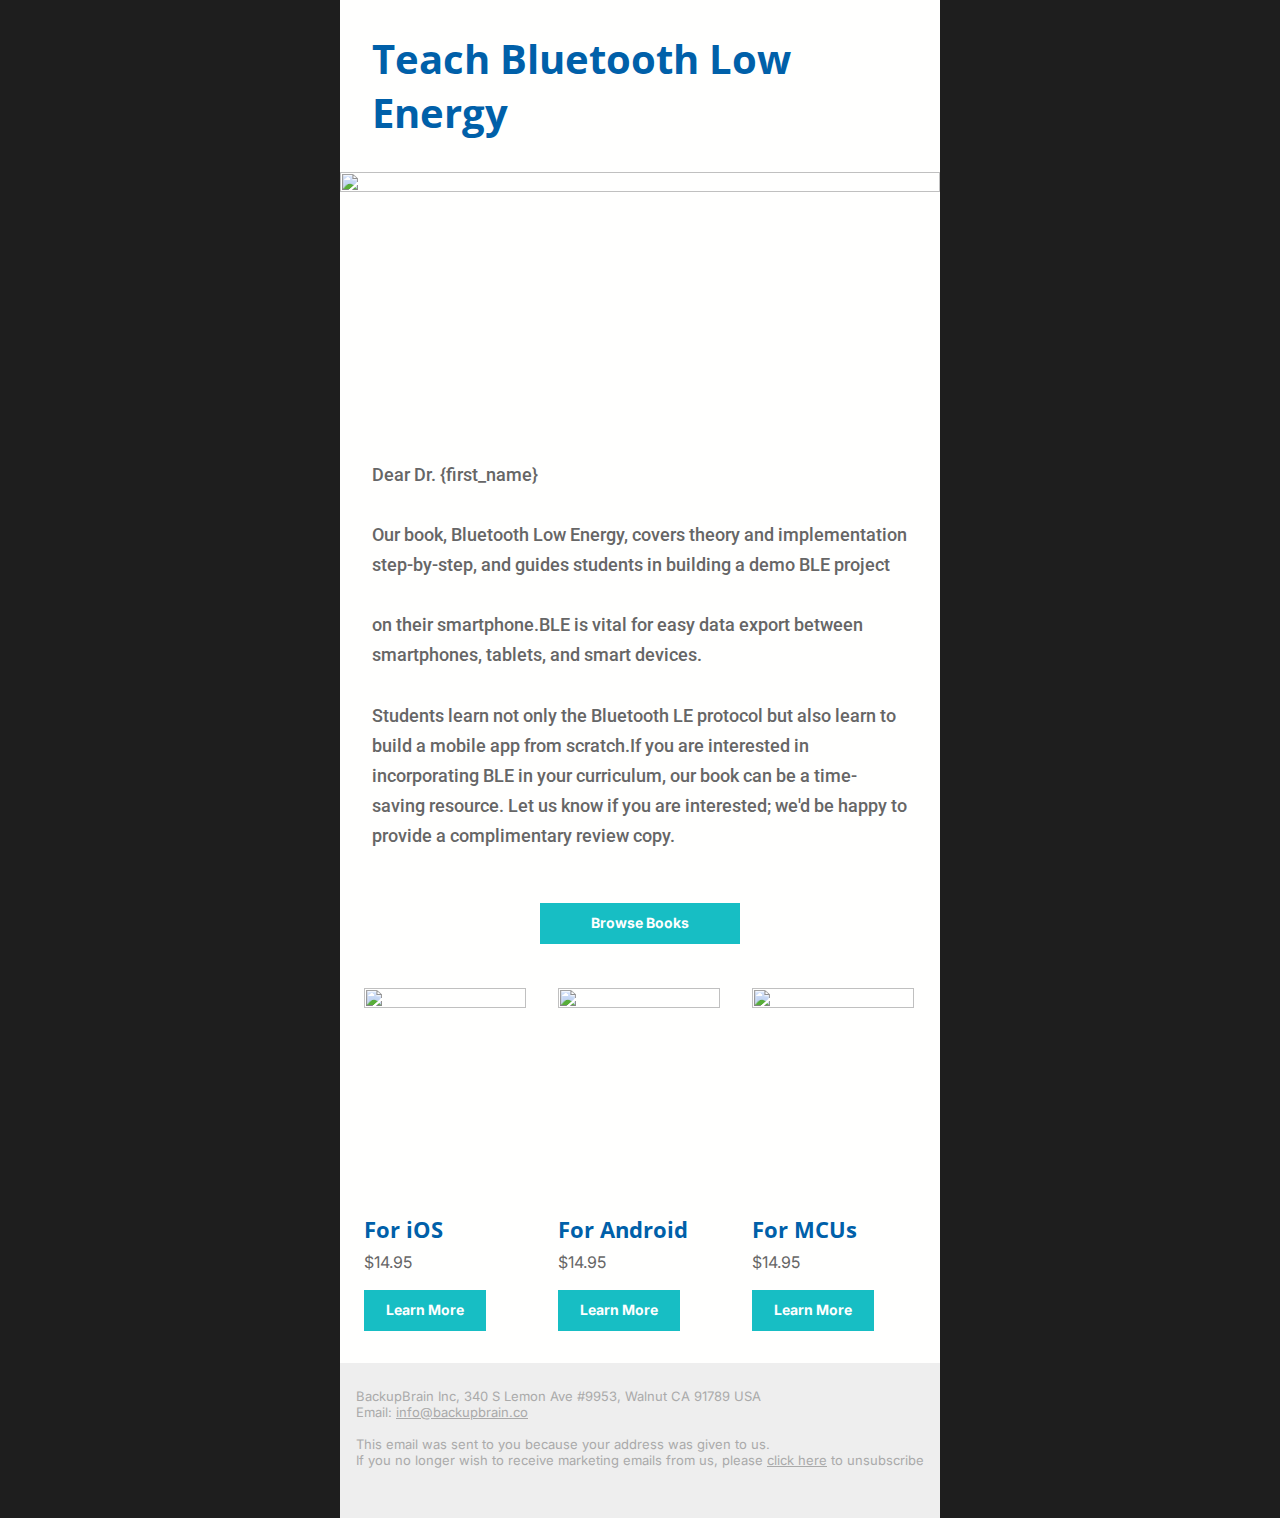
==== commit 80e8f80d: "fix: adding height to images to prevent progressive reload" ====
--- a/index.html
+++ b/index.html
@@ -421,7 +421,7 @@
                             <tbody>
                               <tr>
                                 <td style="width:600px;" class="fwm">
-                                  <img alt src="https://github.com/soricine/email4book/blob/feature/email/assets/images/hero.jpg?raw=true" style="border:0;display:block;outline:none;text-decoration:none;height:auto;width:100%;font-size:13px;" title width="600" height="auto">
+                                  <img alt src="https://github.com/soricine/email4book/blob/feature/email/assets/images/hero.jpg?raw=true" style="border:0;display:block;outline:none;text-decoration:none;height:auto;width:100%;font-size:13px;" title width="600" height="256">
                                 </td>
                               </tr>
                             </tbody>
@@ -582,7 +582,7 @@
                                     <tbody>
                                       <tr>
                                         <td style="width:162px;" class="fwm">
-                                          <img alt src="https://github.com/soricine/email4book/blob/feature/email/assets/images/book-ios.jpg?raw=true" style="border:0;display:block;outline:none;text-decoration:none;height:auto;width:100%;font-size:13px;" title width="162" height="auto">
+                                          <img alt src="https://github.com/soricine/email4book/blob/feature/email/assets/images/book-ios.jpg?raw=true" style="border:0;display:block;outline:none;text-decoration:none;height:auto;width:100%;font-size:13px;" title width="162" height="214">
                                         </td>
                                       </tr>
                                     </tbody>
@@ -668,7 +668,7 @@
                                     <tbody>
                                       <tr>
                                         <td style="width:162px;" class="fwm">
-                                          <img alt src="https://github.com/soricine/email4book/blob/feature/email/assets/images/book-android.jpg?raw=true" style="border:0;display:block;outline:none;text-decoration:none;height:auto;width:100%;font-size:13px;" title width="162" height="auto">
+                                          <img alt src="https://github.com/soricine/email4book/blob/feature/email/assets/images/book-android.jpg?raw=true" style="border:0;display:block;outline:none;text-decoration:none;height:auto;width:100%;font-size:13px;" title width="162" height="214">
                                         </td>
                                       </tr>
                                     </tbody>
@@ -754,7 +754,7 @@
                                     <tbody>
                                       <tr>
                                         <td style="width:162px;" class="fwm">
-                                          <img alt src="https://github.com/soricine/email4book/blob/feature/email/assets/images/book-nrf.jpg?raw=true" style="border:0;display:block;outline:none;text-decoration:none;height:auto;width:100%;font-size:13px;" title width="162" height="auto">
+                                          <img alt src="https://github.com/soricine/email4book/blob/feature/email/assets/images/book-nrf.jpg?raw=true" style="border:0;display:block;outline:none;text-decoration:none;height:auto;width:100%;font-size:13px;" title width="162" height="214">
                                         </td>
                                       </tr>
                                     </tbody>
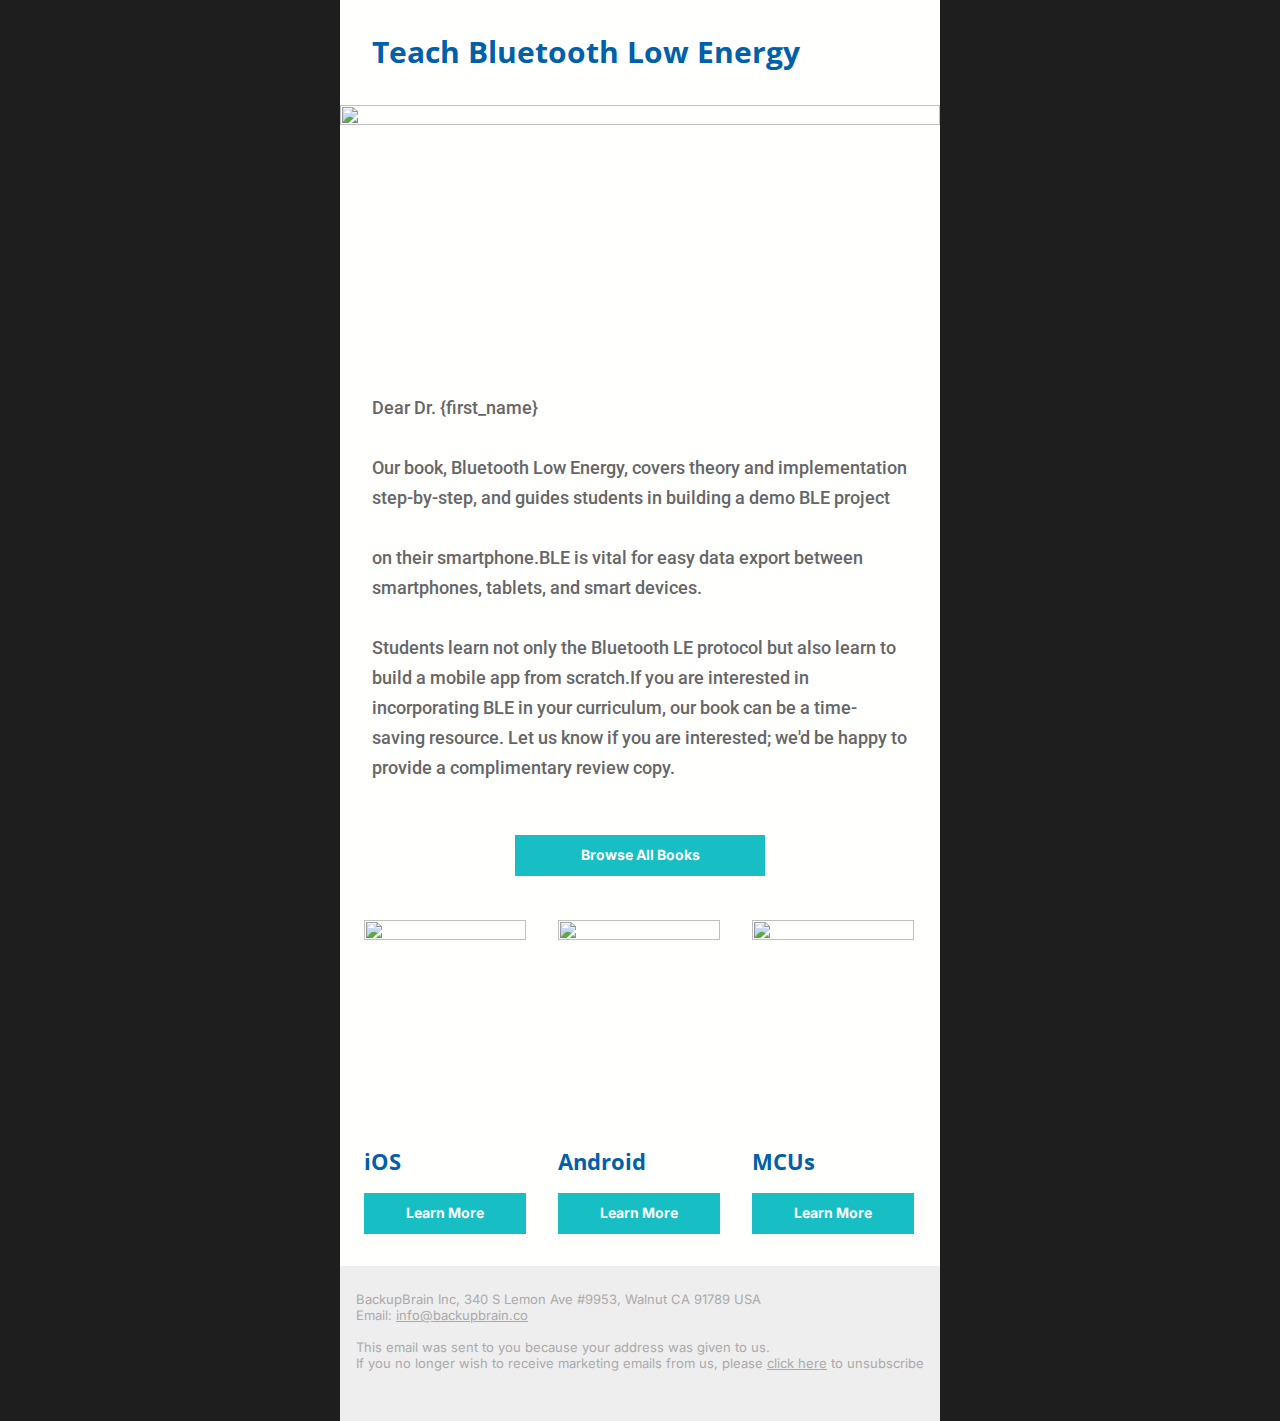
==== commit ef1c9f78: "fix: preventing line-breaks on button text" ====
--- a/index.html
+++ b/index.html
@@ -375,8 +375,8 @@
                       <tr>
                         <td align="left" class="x" style="font-size:0;word-break:break-word;">
                           <div style="text-align:left;">
-                            <p style="Margin:0;text-align:left;mso-line-height-alt:54px;mso-ansi-font-size:40px;">
-                              <span style="font-size:40px;font-family:Open Sans Condensed,Arial,sans-serif;font-weight:700;color:#0060a9;line-height:135%;mso-line-height-alt:54px;mso-ansi-font-size:40px;">Teach Bluetooth Low Energy</span>
+                            <p style="Margin:0;text-align:left;mso-line-height-alt:54px;mso-ansi-font-size:30px;">
+                              <span style="font-size:30px;font-family:Open Sans Condensed,Arial,sans-serif;font-weight:700;color:#0060a9;line-height:135%;mso-line-height-alt:54px;mso-ansi-font-size:30px;">Teach Bluetooth Low Energy</span>
                             </p>
                           </div>
                         </td>
@@ -529,8 +529,8 @@
                             <tbody>
                               <tr>
                                 <td align="center" bgcolor="#17bec4" role="presentation" style="border:none;cursor:auto;mso-padding-alt:12px 0px 12px 0px;background:#17bec4;" valign="middle">
-                                  <a href="#" style="display:inline-block;width:200px;background:#17bec4;color:#ffffff;font-family:Inter,Arial,sans-serif;font-size:13px;font-weight:normal;line-height:100%;margin:0;text-decoration:none;text-transform:none;padding:12px 0px 12px 0px;mso-padding-alt:0;" target="_blank">
-                                    <span style="font-size:14px;font-family:Inter,Arial,sans-serif;font-weight:700;color:#ffffff;line-height:121%;mso-line-height-alt:18px;mso-ansi-font-size:14px;">Browse Books</span>
+                                  <a href="#" style="display:inline-block;width:250px;background:#17bec4;color:#ffffff;font-family:Inter,Arial,sans-serif;font-size:13px;font-weight:normal;line-height:100%;margin:0;text-decoration:none;text-transform:none;padding:12px 0px 12px 0px;mso-padding-alt:0;" target="_blank">
+                                    <span style="font-size:14px;font-family:Inter,Arial,sans-serif;font-weight:700;color:#ffffff;line-height:121%;mso-line-height-alt:18px;mso-ansi-font-size:14px;">Browse&nbsp;All&nbsp;Books</span>
                                   </a>
                                 </td>
                               </tr>
@@ -593,33 +593,24 @@
                                 <td align="left" class="x  m" style="font-size:0;padding-bottom:4px;word-break:break-word;padding:10px 0px 10px 0px;">
                                   <div style="text-align:left;">
                                     <p style="Margin:0;text-align:left;mso-line-height-alt:28px;mso-ansi-font-size:22px;">
-                                      <span style="font-size:22px;font-family:Open Sans Condensed,Arial,sans-serif;font-weight:700;color:#0060a9;line-height:123%;mso-line-height-alt:28px;mso-ansi-font-size:22px;">For iOS</span>
+                                      <span style="font-size:22px;font-family:Open Sans Condensed,Arial,sans-serif;font-weight:700;color:#0060a9;line-height:123%;mso-line-height-alt:28px;mso-ansi-font-size:22px;">iOS</span>
                                     </p>
                                   </div>
                                 </td>
                               </tr>
                               <tr>
-                                <td align="left" class="x  m" style="font-size:0;padding-bottom:4px;word-break:break-word;padding:0px 0px 10px 0px;">
-                                  <div style="text-align:left;">
-                                    <p style="Margin:0;text-align:left;mso-line-height-alt:20px;mso-ansi-font-size:16px;">
-                                      <span style="font-size:16px;font-family:Inter,Arial,sans-serif;font-weight:400;color:#666666;line-height:119%;mso-line-height-alt:20px;mso-ansi-font-size:16px;">$14.95</span>
-                                    </p>
-                                  </div>
-                                </td>
-                              </tr>
-                              <tr>
                                 <td class="s  m" style="font-size:0;padding:0;padding-bottom:4px;word-break:break-word;" aria-hidden="true">
                                   <div style="height:4px;line-height:4px;">&#8202;</div>
                                 </td>
                               </tr>
                               <tr>
                                 <td align="left" vertical-align="middle" class="b  fw-1" style="font-size:0;padding:0;padding-bottom:0;word-break:break-word;">
-                                  <table border="0" cellpadding="0" cellspacing="0" role="presentation" style="border-collapse:separate;width:122px;line-height:100%;">
+                                  <table border="0" cellpadding="0" cellspacing="0" role="presentation" style="border-collapse:separate;width:162px;line-height:100%;">
                                     <tbody>
                                       <tr>
                                         <td align="center" bgcolor="#17bec4" role="presentation" style="border:none;cursor:auto;mso-padding-alt:12px 0px 12px 0px;background:#17bec4;" valign="middle">
-                                          <a href="#insertUrlLink" style="display:inline-block;width:122px;background:#17bec4;color:#ffffff;font-family:Inter,Arial,sans-serif;font-size:13px;font-weight:normal;line-height:100%;margin:0;text-decoration:none;text-transform:none;padding:12px 0px 12px 0px;mso-padding-alt:0;" target="_blank">
-                                            <span style="font-size:14px;font-family:Inter,Arial,sans-serif;font-weight:700;color:#ffffff;line-height:121%;mso-line-height-alt:18px;mso-ansi-font-size:14px;">Learn More</span>
+                                          <a href="#insertUrlLink" style="display:inline-block;width:162px;background:#17bec4;color:#ffffff;font-family:Inter,Arial,sans-serif;font-size:13px;font-weight:normal;line-height:100%;margin:0;text-decoration:none;text-transform:none;padding:12px 0px 12px 0px;mso-padding-alt:0;" target="_blank">
+                                            <span style="font-size:14px;font-family:Inter,Arial,sans-serif;font-weight:700;color:#ffffff;line-height:121%;mso-line-height-alt:18px;mso-ansi-font-size:14px;">Learn&nbsp;More</span>
                                           </a>
                                         </td>
                                       </tr>
@@ -679,33 +670,24 @@
                                 <td align="left" class="x  m" style="font-size:0;padding-bottom:4px;word-break:break-word;padding:10px 0px 10px 0px;">
                                   <div style="text-align:left;">
                                     <p style="Margin:0;text-align:left;mso-line-height-alt:28px;mso-ansi-font-size:22px;">
-                                      <span style="font-size:22px;font-family:Open Sans Condensed,Arial,sans-serif;font-weight:700;color:#0060a9;line-height:123%;mso-line-height-alt:28px;mso-ansi-font-size:22px;">For Android</span>
+                                      <span style="font-size:22px;font-family:Open Sans Condensed,Arial,sans-serif;font-weight:700;color:#0060a9;line-height:123%;mso-line-height-alt:28px;mso-ansi-font-size:22px;">Android</span>
                                     </p>
                                   </div>
                                 </td>
                               </tr>
                               <tr>
-                                <td align="left" class="x  m" style="font-size:0;padding-bottom:4px;word-break:break-word;padding:0px 0px 10px 0px;">
-                                  <div style="text-align:left;">
-                                    <p style="Margin:0;text-align:left;mso-line-height-alt:20px;mso-ansi-font-size:16px;">
-                                      <span style="font-size:16px;font-family:Inter,Arial,sans-serif;font-weight:400;color:#666666;line-height:119%;mso-line-height-alt:20px;mso-ansi-font-size:16px;">$14.95</span>
-                                    </p>
-                                  </div>
-                                </td>
-                              </tr>
-                              <tr>
                                 <td class="s  m" style="font-size:0;padding:0;padding-bottom:4px;word-break:break-word;" aria-hidden="true">
                                   <div style="height:4px;line-height:4px;">&#8202;</div>
                                 </td>
                               </tr>
                               <tr>
                                 <td align="left" vertical-align="middle" class="b  fw-1" style="font-size:0;padding:0;padding-bottom:0;word-break:break-word;">
-                                  <table border="0" cellpadding="0" cellspacing="0" role="presentation" style="border-collapse:separate;width:122px;line-height:100%;">
+                                  <table border="0" cellpadding="0" cellspacing="0" role="presentation" style="border-collapse:separate;width:162px;line-height:100%;">
                                     <tbody>
                                       <tr>
                                         <td align="center" bgcolor="#17bec4" role="presentation" style="border:none;cursor:auto;mso-padding-alt:12px 0px 12px 0px;background:#17bec4;" valign="middle">
-                                          <a href="#insertUrlLink" style="display:inline-block;width:122px;background:#17bec4;color:#ffffff;font-family:Inter,Arial,sans-serif;font-size:13px;font-weight:normal;line-height:100%;margin:0;text-decoration:none;text-transform:none;padding:12px 0px 12px 0px;mso-padding-alt:0;" target="_blank">
-                                            <span style="font-size:14px;font-family:Inter,Arial,sans-serif;font-weight:700;color:#ffffff;line-height:121%;mso-line-height-alt:18px;mso-ansi-font-size:14px;">Learn More</span>
+                                          <a href="#insertUrlLink" style="display:inline-block;width:162px;background:#17bec4;color:#ffffff;font-family:Inter,Arial,sans-serif;font-size:13px;font-weight:normal;line-height:100%;margin:0;text-decoration:none;text-transform:none;padding:12px 0px 12px 0px;mso-padding-alt:0;" target="_blank">
+                                            <span style="font-size:14px;font-family:Inter,Arial,sans-serif;font-weight:700;color:#ffffff;line-height:121%;mso-line-height-alt:18px;mso-ansi-font-size:14px;">Learn&nbsp;More</span>
                                           </a>
                                         </td>
                                       </tr>
@@ -765,33 +747,24 @@
                                 <td align="left" class="x  m" style="font-size:0;padding-bottom:4px;word-break:break-word;padding:10px 0px 10px 0px;">
                                   <div style="text-align:left;">
                                     <p style="Margin:0;text-align:left;mso-line-height-alt:28px;mso-ansi-font-size:22px;">
-                                      <span style="font-size:22px;font-family:Open Sans Condensed,Arial,sans-serif;font-weight:700;color:#0060a9;line-height:123%;mso-line-height-alt:28px;mso-ansi-font-size:22px;">For MCUs</span>
+                                      <span style="font-size:22px;font-family:Open Sans Condensed,Arial,sans-serif;font-weight:700;color:#0060a9;line-height:123%;mso-line-height-alt:28px;mso-ansi-font-size:22px;">MCUs</span>
                                     </p>
                                   </div>
                                 </td>
                               </tr>
                               <tr>
-                                <td align="left" class="x  m" style="font-size:0;padding-bottom:4px;word-break:break-word;padding:0px 0px 10px 0px;">
-                                  <div style="text-align:left;">
-                                    <p style="Margin:0;text-align:left;mso-line-height-alt:20px;mso-ansi-font-size:16px;">
-                                      <span style="font-size:16px;font-family:Inter,Arial,sans-serif;font-weight:400;color:#666666;line-height:119%;mso-line-height-alt:20px;mso-ansi-font-size:16px;">$14.95</span>
-                                    </p>
-                                  </div>
-                                </td>
-                              </tr>
-                              <tr>
                                 <td class="s  m" style="font-size:0;padding:0;padding-bottom:4px;word-break:break-word;" aria-hidden="true">
                                   <div style="height:4px;line-height:4px;">&#8202;</div>
                                 </td>
                               </tr>
                               <tr>
                                 <td align="left" vertical-align="middle" class="b  fw-1" style="font-size:0;padding:0;padding-bottom:0;word-break:break-word;">
-                                  <table border="0" cellpadding="0" cellspacing="0" role="presentation" style="border-collapse:separate;width:122px;line-height:100%;">
+                                  <table border="0" cellpadding="0" cellspacing="0" role="presentation" style="border-collapse:separate;width:162px;line-height:100%;">
                                     <tbody>
                                       <tr>
                                         <td align="center" bgcolor="#17bec4" role="presentation" style="border:none;cursor:auto;mso-padding-alt:12px 0px 12px 0px;background:#17bec4;" valign="middle">
-                                          <a href="#insertUrlLink" style="display:inline-block;width:122px;background:#17bec4;color:#ffffff;font-family:Inter,Arial,sans-serif;font-size:13px;font-weight:normal;line-height:100%;margin:0;text-decoration:none;text-transform:none;padding:12px 0px 12px 0px;mso-padding-alt:0;" target="_blank">
-                                            <span style="font-size:14px;font-family:Inter,Arial,sans-serif;font-weight:700;color:#ffffff;line-height:121%;mso-line-height-alt:18px;mso-ansi-font-size:14px;">Learn More</span>
+                                          <a href="#" style="display:inline-block;width:162px;background:#17bec4;color:#ffffff;font-family:Inter,Arial,sans-serif;font-size:13px;font-weight:normal;line-height:100%;margin:0;text-decoration:none;text-transform:none;padding:12px 0px 12px 0px;mso-padding-alt:0;" target="_blank">
+                                            <span style="font-size:14px;font-family:Inter,Arial,sans-serif;font-weight:700;color:#ffffff;line-height:121%;mso-line-height-alt:18px;mso-ansi-font-size:14px;">Learn&nbsp;More</span>
                                           </a>
                                         </td>
                                       </tr>
@@ -858,13 +831,13 @@
                         <td align="left" class="x" style="font-size:0;word-break:break-word;">
                           <div style="text-align:left;">
                             <p style="Margin:0;text-align:left;mso-line-height-alt:16px;mso-ansi-font-size:14px;">
-                              <span style="font-size:13px;font-family:Inter,Arial,sans-serif;font-weight:400;color:#aaaaaa;line-height:123%;mso-line-height-alt:16px;mso-ansi-font-size:14px;">BackupBrain Inc, 340 S Lemon Ave #9953, Walnut CA 91789 USA <br class="sb">Email: <a href="mailto:info@backupbrain.org">info@backupbrain.co</a></span>
+                              <span style="font-size:13px;font-family:Inter,Arial,sans-serif;font-weight:400;color:#aaaaaa;line-height:123%;mso-line-height-alt:16px;mso-ansi-font-size:14px;">BackupBrain Inc, 340 S Lemon Ave #9953, Walnut CA 91789 USA <br class="sb">Email: <a href="mailto:info@backupbrain.org" color="#aaaaaa">info@backupbrain.co</a></span>
                             </p>
                             <p style="Margin:0;mso-line-height-alt:16px;mso-ansi-font-size:14px;">
                               <span style="font-size:13px;font-family:Inter,Arial,sans-serif;font-weight:400;color:#aaaaaa;line-height:123%;mso-line-height-alt:16px;mso-ansi-font-size:14px;">&nbsp;</span>
                             </p>
                             <p style="Margin:0;mso-line-height-alt:16px;mso-ansi-font-size:14px;">
-                              <span style="font-size:13px;font-family:Inter,Arial,sans-serif;font-weight:400;color:#aaaaaa;line-height:123%;mso-line-height-alt:16px;mso-ansi-font-size:14px;">This email was sent to you because your address was given to us. <br class="sb">If you no longer wish to receive marketing emails from us, please <a href="#">click here</a> to unsubscribe </span>
+                              <span style="font-size:13px;font-family:Inter,Arial,sans-serif;font-weight:400;color:#aaaaaa;line-height:123%;mso-line-height-alt:16px;mso-ansi-font-size:14px;">This email was sent to you because your address was given to us. <br class="sb">If you no longer wish to receive marketing emails from us, please <a href="#" color="#aaaaaa">click here</a> to unsubscribe </span>
                             </p>
                           </div>
                         </td>
